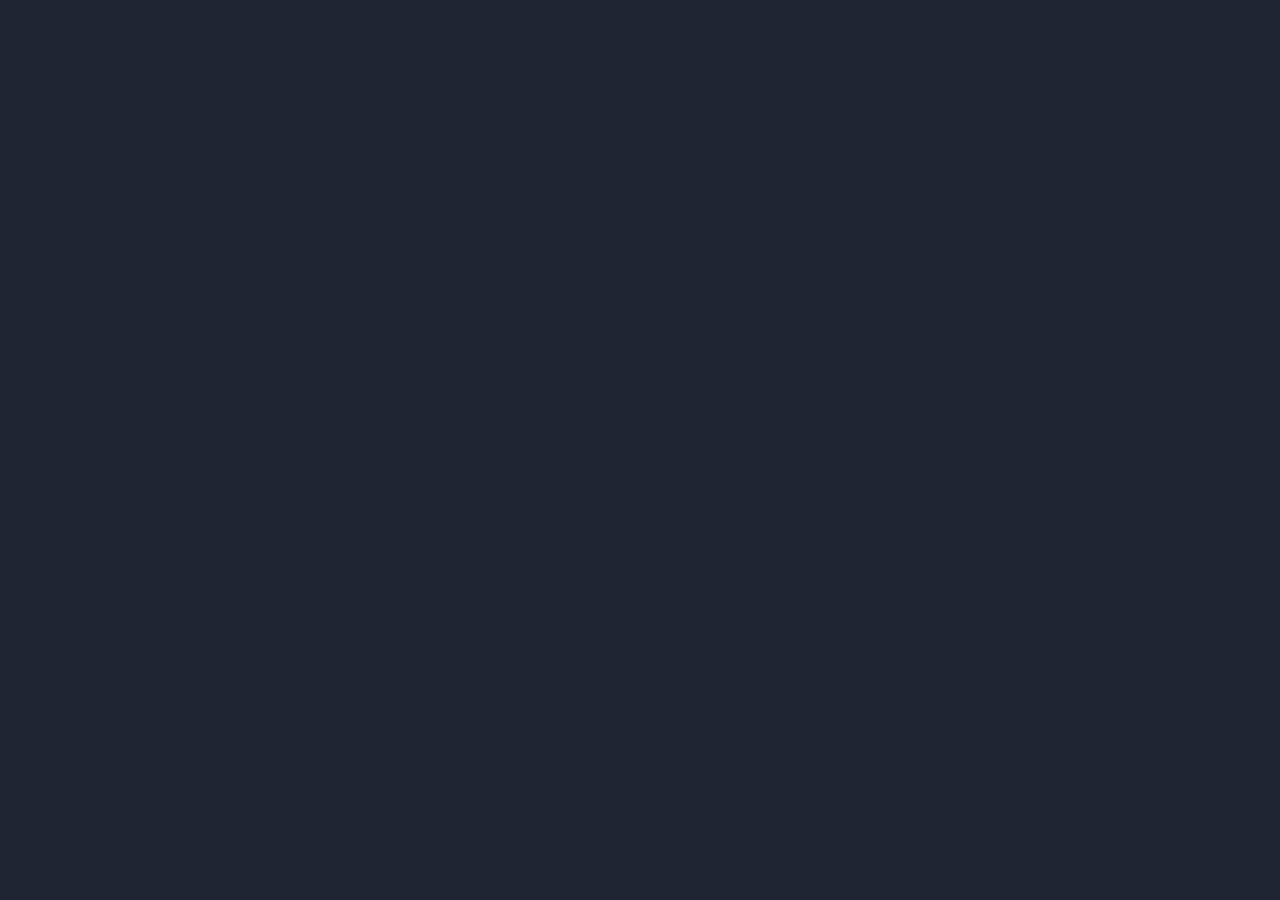
==== index.html @ 9264f658 "Log-In Changes" ====
<!DOCTYPE html>
<head>
<title>Calculator</title>
<meta charset="utf-8">
<meta name="viewport" content="width=520, maximum-scale=1, user-scalable=no">
<link rel="shortcut icon" type="image/x-icon" href="res/favicon.png">

<!-- Android Web App - Add to Home Screen -->
<link rel="manifest" href="manifest.json">

<script src="lib/jquery.min.js"></script>
<script src="lib/supabase.min.js"></script>
<!-- html2canvas v1.0.0-alpha.12 -->

<script src="calc/gematria.js"></script>
<script src="calc/calc.js"></script>
<script src="calc/init-variables.js"></script>
<script src="calc/ciphers.js"></script>

<link rel="stylesheet" type="text/css" href="calc/styles.css">
<link rel="stylesheet" type="text/css" href="auth/auth.css">

<script>
window.onpaint = function() {
	updateInterfaceColor(true); // update interface color (first run)
}
$(window).load(function(){
	$("#loader").delay(287).fadeOut("fast");
});
</script>

</head>

<body>
<!-- initCalc() needs to run before the db loads to create menu properly-->
<!-- <body onload="initCalc(true)"> --> 

<div id="loader"></div>
<canvas id="canv"></canvas>

<!-- preload font -->
<span style="font-family: 'Roboto Mono';"></span>

<div id="calcMain">

	<center>
		<div id="mainLogo"></div>
	</center>

	<center>

		<div id="calcOptionsPanel"></div>

		<div id="colorControlsMenuArea"></div>
		<div id="editCiphersMenuArea"></div>
		<div id="dateCalcMenuArea"></div>
		<div id="astroMenuArea"></div>

		<div id="inputArea">
		  <input id="queryDBbtn" class="hideValue" type="button" onclick="queryDatabase()" value="Query">
		  <input id="phraseBox" autofocus type="text" spellcheck="false" autocomplete="off" oninput="updateEnabledCipherTable(); updateWordBreakdown(breakCipher,false,false);" onkeydown="phraseBoxKeypress(event.keyCode)" ondrop="dropHandler(event)" ondragover="dragOverHandler(event)">
		  <input id="enterPhraseBtn" type="button" onclick="phraseBoxKeypress(13);document.getElementById('phraseBox').focus()" value="&#x270E;">
		  <input id="highlightBox" type="text" spellcheck="false" autocomplete="off"><span id="clearFilterButton"></span>
		</div>

		<div id="enabledCiphTable"></div>

		<div id="BreakdownDetails">
			<div id="BreakdownSpot"></div>
			<div id="ChartSpotScroll"><div id="ChartSpot"></div></div>
		</div>
	</center>


	<center>	
		<div id="HistoryTableArea"></div>
	</center>
</div>

<span id="loadPanel"></span>

<script src="calc/breakdown.js"></script>

<script src="calc/highlighter.js"></script>
<script src="calc/export.js"></script>
<script src="calc/export-csv.js"></script>
<script src="calc/num-prop.js"></script>
<script src="calc/edit-ciphers.js"></script>
<script src="calc/date-calc.js"></script>
<script src="calc/astrology.js"></script>
<script src="calc/database.js"></script>
<script src="calc/quick-guide.js"></script>

<script src="calc/localstorage.js"></script>
<script src="calc/encoding.js"></script>
<script src="calc/encoding-ciphers.js"></script>

<script src="calc/coderain.js"></script>

<script src="auth/supabase-config.js"></script>
<script src="auth/auth.js"></script>
<script src="auth/auth-ui.js"></script>
<script src="lib/html2canvas.min.js"></script>

<!-- Initialzie the calculator.  This needs to run before loading a database or theme. -->
<script>
	initCalc(true);
</script>

<!-- AUTO LOAD DATABASE (DB) -->
<!-- To change the word matching database reference a different file in the script below or append lines to db.txt -->

<script>
	var database = loadFile('db.txt');
	importFileAction(database, true);
</script>

<!-- AUTO LOAD THEME -->
<!-- To change the theme uncomment the script below -->

<!-- <script>
	var theme = loadFile('theme/white-interface.js');
	importFileAction(theme, true);
</script> -->

</body>
---- calc/styles.css ----
@font-face {
	font-family: "matrix-font";
	src: url("../font/matrix-font.woff2") format('woff2');
}

@font-face {
	font-family: "Montserrat";
	src: url("../font/montserrat-400.woff2") format('woff2');
}

@font-face {
	font-family: "Montserrat";
	src: url("../font/montserrat-500.woff2") format('woff2');
	font-weight: 500;
}

@font-face {
	font-family: "Montserrat";
	src: url("../font/montserrat-600.woff2") format('woff2');
	font-weight: 600;
}

@font-face {
	font-family: "Roboto Mono";
	src: url("../font/roboto-mono-400.woff2") format('woff2');
}

:root {
	--font-family: "Montserrat";
	--font-family-mono: "Roboto Mono";
	--font-size-body: 95%;
	--global-hue: 222;
	--global-sat: 1.0;
	--global-lit: 1.0;
	--font-hue: 0;
	--font-sat: 0;
	--font-lit: 1.0;
	--menu-bg-accent: hsl(var(--global-hue) calc(20% * var(--global-sat)) calc(28% * var(--global-lit)));
	--menu-bg-accent2: hsl(var(--global-hue) calc(20% * var(--global-sat)) calc(24% * var(--global-lit)));
	--breakdown-bg-accent: hsl(var(--global-hue) calc(21% * var(--global-sat)) calc(13% * var(--global-lit)));
	--btn-bg-accent: hsl(var(--global-hue) calc(20% * var(--global-sat)) calc(22% * var(--global-lit)));
	--btn-hover-accent: hsl(var(--global-hue) calc(13% * var(--global-sat)) calc(33% * var(--global-lit)));
	--btn-active-accent: hsl(var(--global-hue) calc(13% * var(--global-sat)) calc(39% * var(--global-lit)));
	--body-bg-accent: hsl(var(--global-hue) calc(22% * var(--global-sat)) calc(16% * var(--global-lit)));
	--query-bg-accent: hsl(var(--global-hue) calc(20% * var(--global-sat)) calc(19% * var(--global-lit)));
	--hist-header-gradient: hsl(var(--global-hue) calc(13% * var(--global-sat)) calc(10% * var(--global-lit)));
	--table-row-odd: hsl(var(--global-hue) calc(14% * var(--global-sat)) calc(14% * var(--global-lit)));
	--table-row-even: hsl(var(--global-hue) calc(12% * var(--global-sat)) calc(16% * var(--global-lit)));
	--input-bg-accent: hsl(var(--global-hue) calc(13% * var(--global-sat)) calc(13% * var(--global-lit)));
	--highlight-date: hsla(var(--global-hue) calc(30% * var(--global-sat)) calc(85% * var(--global-lit)) / 0.15);
	--drag-highlight: hsla(var(--global-hue) calc(80% * var(--global-sat)) calc(70% * var(--font-lit)) / 0.2);
	--drag-highlight-border: hsl(var(--global-hue) calc(80% * var(--global-sat)) calc(70% * var(--font-lit)));
	--placeholder-color: hsl(var(--global-hue) calc(20% * var(--global-sat)) calc(45% * var(--font-lit)));
	--checkmark-accent: hsl(var(--global-hue) calc(75% * var(--global-sat)) calc(85% * var(--font-lit)));
	--font-white-1: hsl(var(--font-hue) calc(100% * var(--font-sat)) calc(92% * var(--font-lit)));
	--font-white-2: hsl(var(--font-hue) calc(100% * var(--font-sat)) calc(82% * var(--font-lit)));
	--font-white-3: hsl(var(--font-hue) calc(100% * var(--font-sat)) calc(63% * var(--font-lit)));
	--font-white-4: hsl(var(--font-hue) calc(100% * var(--font-sat)) calc(30% * var(--font-lit)));
	--border-accent: hsl(var(--font-hue) calc(100% * var(--font-sat)) calc(41% * var(--font-lit)));
	--separator-accent: hsl(var(--font-hue) calc(100% * var(--font-sat)) calc(50% * var(--font-lit)));
	--separator-accent2: hsl(var(--font-hue) calc(100% * var(--font-sat)) calc(30% * var(--font-lit)));
	--border-dark-accent: hsl(var(--font-hue) calc(100% * var(--font-sat)) calc(23% * var(--font-lit)));
	--focus-outline: hsl(var(--font-hue) calc(100% * var(--font-sat)) calc(75% * var(--font-lit)));
	--break-val-accent: hsl(var(--font-hue) calc(100% * var(--font-sat)) calc(41% * var(--font-lit)));
}

html, body { /* full <body> height for <!DOCTYPE html> */
	height: 100%;
	min-height: 100%;
	padding: 0;
	margin: 0;
}

body { /* disable Chromium's Text Autosizer (mobile text inflation algorithm) */
	-webkit-text-size-adjust: none;
	-moz-text-size-adjust: none;
	text-size-adjust: none;
	font-size: var(--font-size-body);
}

/*               Text Selection               */
/* ########################################## */

::selection {
	color: rgb(23,23,23);
	background: rgb(158,158,158);
}

::-moz-selection {
	color: rgb(23,23,23);
	background: rgb(158,158,158);
}

::placeholder { /* input placeholder */
	color: var(--placeholder-color);
	opacity: 1;
}

a {
	text-decoration: none;
}
a:link {
	color: var(--font-white-2);
	border-bottom: 1px solid var(--font-white-2);
}
a:visited {
	color: var(--font-white-3);
	border-bottom: 1px solid var(--font-white-3);
}
a:hover {
	color: var(--font-white-1);
	border-bottom: 1px solid var(--font-white-1);
}
a:active{
	color: var(--font-white-2);
}

/*               Scrollbar Style              */
/* ########################################## */

#calcMain {
	overflow: overlay; /* prevent page scroll in Query Table */
	height: 100%;
}

#loader{ /* fade in on page load*/
	z-index: 101;
	display: block;
	position: fixed;
	top: 0;
	left: 0;
	width: 100%;
	height: 100%;
	background: var(--body-bg-accent);
}

body {
	overflow: overlay;
}

::-webkit-scrollbar {
	width: 16px;
	height: 16px;
}

::-webkit-scrollbar-thumb {
	background: rgba(128, 128, 128, 0.5);
	/*border-radius: 20px;*/
}

::-webkit-scrollbar-track {
	background: rgba(0, 0, 0, 0.2);
}

::-webkit-scrollbar-corner
{
	background: rgba(0, 0, 0, 0.2);
}

/* ########################################## */

body {
	font-family: var(--font-family), "Arial", sans-serif;
	color: var(--font-white-2);
	background-color: var(--body-bg-accent);
}

.gematroLogo {
	display: flex;
	justify-content: center;
	/*padding-bottom: 0.4em;*/
}
.gematroLogo svg {
	height: 10px !important;
	width: auto !important;
}
.gematroLogo svg path {
	fill: var(--font-white-2) !important;
}
.splitInterface {}
@media (min-width: 911px) { /* desktop */
	.splitInterface {
		width: 70%;
		position: absolute;
		top: 0;
		right: 0;
		overflow: auto;
		height: 100%;
	}
}
.colorControlsBG {
	position: relative;
	background-color: var(--menu-bg-accent);
	width: -webkit-fit-content;
	width: -moz-fit-content;
	padding: 0.5em 0em 0.75em 1em;
	margin: 0.5em 0em 0.5em 0em;
	border: 1px solid var(--border-dark-accent);
}
.colLabelSmall, .colLabelSmallEnc {
	font-size: 80%;
	font-weight: 500;
	text-align: right;
	padding: 0em 0.1em 0em 0.4em;
}
.colLabelSmallEnc {
	text-align: left;
}
.colLabel {
	font-size: 90%;
	font-weight: 500;
	color: var(--focus-outline);
	text-align: center;
	padding-right: 0.4em;
}
/*          Right-click Export Menu           */
/* ########################################## */

#ctxExportMenu {
	position: absolute;
	z-index: 120;
	min-width: 190px;
	background-color: var(--menu-bg-accent);
	border: 1px solid var(--border-dark-accent);
	box-shadow: 0 4px 14px rgba(0,0,0,0.45);
	padding: 0.25em 0em 0.3em 0em;
	font-family: var(--font-family), "Arial", sans-serif;
	-webkit-user-select: none;
	-moz-user-select: none;
	-ms-user-select: none;
	user-select: none;
}
.ctxExportTitle {
	font-size: 74%;
	font-weight: 600;
	letter-spacing: 0.06em;
	text-transform: uppercase;
	color: var(--font-white-3);
	padding: 0.35em 0.9em 0.45em 0.9em;
}
.ctxExportItem {
	font-size: 90%;
	color: var(--font-white-2);
	padding: 0.35em 0.9em;
	cursor: pointer;
	white-space: nowrap;
}
.ctxExportItem:hover {
	background-color: var(--btn-hover-accent);
	color: var(--font-white-1);
}
.ctxExportDisabled {
	color: var(--font-white-4);
	cursor: default;
}
.ctxExportDisabled:hover {
	background-color: transparent;
	color: var(--font-white-4);
}
.ctxExportSep {
	height: 1px;
	background-color: var(--separator-accent2);
	margin: 0.3em 0.7em;
}

/*             Astrology Panel                */
/* ########################################## */

.astroBG {
	/* colorControlsBG sets right padding to 0, which reads as content running off
	   the edge once the panel is as wide as this one. Match the left inset and
	   keep the whole thing inside the viewport on small screens. */
	max-width: 780px;
	box-sizing: border-box;
	padding-right: 1em;
	max-width: min(780px, calc(100vw - 1.5em));
	overflow-x: auto;
}
.astroBG table {
	max-width: 100%;
}
.astroIntro {
	font-size: 85%;
	color: var(--font-white-3);
	padding: 0em 0.5em 0.9em 0.5em;
	max-width: 46em;
}
.astroStep {
	font-size: 92%;
	font-weight: 600;
	color: var(--focus-outline);
	text-align: left;
	padding: 0.6em 0.5em 0.5em 0.5em;
	border-bottom: 1px solid var(--separator-accent2);
	margin-bottom: 0.7em;
}
.astroNote {
	font-size: 82%;
	color: var(--font-white-3);
	padding: 0.3em 0.5em;
}
.astroStepNote {
	font-size: 86%;
	font-weight: 500;
	color: var(--font-white-3);
	padding-left: 0.7em;
}
.astroSubNote {
	font-size: 80%;
	color: var(--font-white-3);
	padding: 0em 0.5em 0.5em 0.5em;
}
.astroAngles {
	margin-bottom: 0.9em;
}
.astroViewToggle {
	float: right;
	margin-top: -0.25em;
}
.astroViewBtn {
	width: 44px !important;
	font-size: 88% !important;
	margin: 0em 0.1em !important;
	padding: 0.1em 0.4em !important;
	opacity: 0.55;
}
.astroViewBtn.astroViewOn,
.astroHouseBtn.astroViewOn {
	opacity: 1;
	background-color: var(--btn-active-accent) !important;
}
.astroPlaceInput {
	width: 300px !important;
	font-family: var(--font-family), "Arial", sans-serif !important;
}
#astroGeoResults {
	padding: 0em 0.5em 0.5em 0.5em;
}
.astroGeoList {
	border: 1px solid var(--border-dark-accent);
	max-height: 190px;
	overflow-y: auto;
	background: var(--input-bg-accent);
}
.astroGeoHit {
	font-size: 85%;
	padding: 0.35em 0.6em;
	cursor: pointer;
	border-bottom: 1px solid var(--border-dark-accent);
	color: var(--font-white-2);
}
.astroGeoHit:last-child { border-bottom: none; }
.astroGeoHit:hover {
	background: var(--btn-hover-accent);
	color: var(--font-white-1);
}
.astroGeoCoords {
	display: block;
	font-family: var(--font-family-mono), monospace;
	font-size: 88%;
	color: var(--font-white-3);
}
.astroGeoNote {
	font-size: 82%;
	color: var(--font-white-3);
	padding: 0.35em 0.1em;
}
.astroZoomCtl {
	float: right;
	display: inline-flex;
	align-items: center;
	gap: 0.25em;
}
.astroZoomBtn {
	width: 26px !important;
	font-size: 90% !important;
	padding: 0.05em 0.2em !important;
	margin: 0em !important;
}
.astroZoomBtn.astroZoomReset {
	width: auto !important;
	padding: 0.05em 0.5em !important;
	font-size: 82% !important;
}
#astroZoomLabel {
	font-family: var(--font-family-mono), monospace;
	font-size: 90%;
	min-width: 3.6em;
	text-align: center;
	color: var(--font-white-2);
}
.astroHouseBtn {
	width: auto !important;
	font-size: 88% !important;
	padding: 0.15em 0.7em !important;
	margin: 0em 0.15em !important;
	opacity: 0.55;
}
.astroCanvasWrap {
	display: flex;
	justify-content: center;
	padding: 0.3em 0em 0.4em 0em;
}
#astroCanvas {
	width: 100%;
	max-width: 520px;
	height: 460px;
	background: var(--breakdown-bg-accent);
	border: 1px solid var(--border-dark-accent);
	cursor: grab;
	touch-action: none;
}
#astroCanvas:active {
	cursor: grabbing;
}
.astroWarn {
	color: hsl(35 80% 65%);
}
.astroInputTable td {
	padding: 0em 0.35em 0.4em 0em;
	text-align: left;
	vertical-align: middle;
}
.astroInput {
	width: 62px;
	font-size: 90%;
	color: var(--font-white-1);
	border: 1px solid var(--border-accent);
	box-sizing: border-box;
	font-family: var(--font-family-mono), monospace;
	background-color: var(--input-bg-accent);
	padding: 0.2em 0.3em;
	margin-left: 0.35em;
}
.astroTable {
	border-spacing: 0px;
	width: 100%;
	margin-bottom: 0.5em;
}
.astroTable td {
	padding: 0.28em 0.6em;
	font-size: 95%;
	border-bottom: 1px solid var(--border-dark-accent);
}
.astroHeadRow td {
	font-size: 78%;
	font-weight: 600;
	color: var(--font-white-3);
	text-transform: uppercase;
	letter-spacing: 0.04em;
}
.astroTable tr:nth-child(odd) td {
	background: var(--table-row-odd);
}
.astroTable tr:nth-child(even) td {
	background: var(--table-row-even);
}
.astroTable tr.astroHeadRow td {
	background: var(--hist-header-gradient);
}
.astroExact td {
	background: var(--highlight-date) !important;
}
.astroGlyph {
	font-size: 125%;
	padding-right: 0.4em;
	vertical-align: -1px;
}
.astroBody, .astroSign, .astroAspName {
	font-weight: 500;
	white-space: nowrap;
}
.astroBody, .astroSign, .astroAspName, .astroPhaseName {
	cursor: pointer;
}
.astroBody:hover, .astroSign:hover, .astroAspName:hover, .astroPhaseName:hover {
	color: var(--font-white-1);
	text-decoration: underline;
}
.astroDeg {
	font-family: var(--font-family-mono), monospace;
	text-align: right;
	white-space: nowrap;
}
.astroEl, .astroMotion {
	font-size: 88%;
	color: var(--font-white-3);
}
.astroRetro {
	color: hsl(10 75% 68%);
	font-weight: 600;
}
.astroPhase {
	padding: 0.6em 0.5em 0.2em 0.5em;
}
.astroPhaseName {
	font-size: 115%;
	font-weight: 600;
	color: var(--font-white-1);
	padding-right: 0.8em;
}
.astroPhaseNum {
	font-size: 85%;
	color: var(--font-white-3);
	padding-right: 0.8em;
}

/*            Encoding Menu Steps             */
/* ########################################## */

.encIntro {
	font-size: 85%;
	color: var(--font-white-3);
	padding: 0em 0.5em 0.9em 0.5em;
	max-width: 46em;
}
.encStep {
	font-size: 92%;
	font-weight: 600;
	color: var(--focus-outline);
	text-align: left;
	padding: 0em 0.5em 0.5em 0.5em;
	border-bottom: 1px solid var(--separator-accent2);
	margin-bottom: 0.7em;
}
.encStepNote {
	font-size: 88%;
	font-weight: 500;
	color: var(--font-white-3);
	padding-left: 0.7em;
}
.encSubNote {
	font-size: 82%;
	color: var(--font-white-3);
	padding: 0em 0.5em 0.4em 0.5em;
	max-width: 40em;
	text-align: center;
}

.colCtrlHint {
	font-size: 82%;
	color: var(--font-white-3);
	padding: 0em 0.5em 0.2em 0.5em;
	max-width: 44em;
}
.colCtrlHead {
	font-size: 76%;
	font-weight: 600;
	color: var(--font-white-3);
	text-align: center;
	padding-bottom: 0.15em;
}
.cipherSwatch { /* live result colour, click to open the OS picker */
	width: 34px;
	height: 21px;
	padding: 0;
	border: 1px solid var(--border-accent);
	background-color: transparent;
	cursor: pointer;
	vertical-align: middle;
}
.cipherSwatch::-webkit-color-swatch-wrapper { padding: 1px; }
.cipherSwatch::-webkit-color-swatch { border: none; }
.cipherSwatch::-moz-color-swatch { border: none; }
#enabledCiphTable {
	width: 100%;
	padding: 1em 0em 0em 0em;
	display: flex;
	justify-content: center;
}
#inputArea {
	padding: 0.5em 0em 0em 0em;
	display: inline-flex;
	-webkit-user-select: none;
	-moz-user-select: none;
	-ms-user-select: none;
	user-select: none;
}
#HistoryTableArea {
	padding-bottom: 0.1em;
}
#calcOptionsPanel {
	padding: 0.6em 0em 0em 0em;
	-webkit-user-select: none;
	-moz-user-select: none;
	-ms-user-select: none;
	user-select: none;
}
.ciphToggleContainer {
	display: inline-block;
	padding: 0.5em 0.5em 0.2em 0.5em;
	border-spacing: 0em;
	text-align: left;
}
.colSlider, .colSlider2 {
	width: 55px;
	font-size: 80%;
	color: var(--font-white-1);
	border: 2px solid var(--border-accent);
	box-sizing: border-box;
	font-family: var(--font-family-mono), monospace;
	line-height: 1.1em;
	background-color: var(--btn-bg-accent);
}
.colSlider2 {
	width: 65px;
}
@media (max-width: 911px) { /* mobile */
	.colSlider2 {
		width: 40px;
	}
}
.cipherColValueBox {
	width: 85px;
	font-size: 80%;
	color: var(--font-white-1);
	border: 2px solid var(--border-accent);
	font-family: var(--font-family-mono), monospace;
	line-height: 1.1em;
	background-color: var(--btn-bg-accent);
}
.globColCtrlTable {
	padding-right: 1.25em;
}
.phraseGemContainer {
	display: inline-block;
	border: 1px solid var(--border-dark-accent);
	border-spacing: 0px;
	text-align: center;
	font-weight: 500;
	line-height: 1.0em;
}
.phraseGemContainer tr:nth-child(odd) {
	background-color: var(--table-row-odd);
}
.phraseGemContainer tr:nth-child(even) {
	background-color: var(--table-row-even);
}
.phraseGemValueOdd, .phraseGemValueEven {
	font-size: 180%;
	text-align: center;
	min-width: 80px;
	-webkit-user-select: none;
	-moz-user-select: none;
	-ms-user-select: none;
	user-select: none;
	font-weight: 600;
	padding: 0em 0.1em 0em 0.1em;
}
.phraseGemCiphName {
	padding: 0.2em 0.5em;
	max-width: 115px; /* 110px */
	height: 32px;
	cursor: pointer;
}
.phraseGemCiphNameBlank {
	padding: 0.2em 0.5em;
	max-width: 115px; /* 110px */
	height: 32px;
}
#canv {
	margin: 0;
	padding: 0;
	position: fixed;
	touch-action: none;
	width: 100%;
	height: 100%;
	top:0;
	left:0;
	z-index : -1; /* behind all elements */
}

/* ---- background toggle (last item in the nav row) ---- */
.dropbtn.bgToggleBtn {
	font-size: 82%;
	opacity: 0.7;
	cursor: pointer;
	padding: 0.4em 0.8em;
}
.dropbtn.bgToggleBtn:hover {
	opacity: 1;
	background-color: var(--btn-hover-accent);
}
.dropbtn.bgToggleBtn.bgToggleOff {
	opacity: 0.45;
}
.dropbtn.bgToggleBtn.bgToggleRetro { /* third state, distinct from plain On */
	opacity: 1;
	color: var(--checkmark-accent);
}
.dropbtn.bgToggleBtn.bgToggleCCRU { /* fourth state */
	opacity: 1;
	color: hsl(320 70% 70%);
}
.ciphCheckbox {
}
.ciphCheckboxLabel {
	font-size: 85%;
	font-weight: 500;
	padding: 0em 0.6em 0em 0em;
	white-space: nowrap;
}
.ciphCheckboxLabel2 {
	font-size: 100%;
	font-weight: 500;
	padding: 0em 0em 0em 0.1em;
	white-space: nowrap;
}
.dragOver {
	border: 1px solid var(--drag-highlight-border) !important;
	background-color: var(--drag-highlight) !important;
}

/*  Word Breakdown, Cipher Table, Word Count  */
/* ########################################## */

#ChartSpot {
	/*min-height: 189px;*/ /* fix content shift */
	display: flex; /* vertically center */
	justify-content: center;
	align-items: center;
	width: -webkit-fit-content;
	width: -moz-fit-content;
	/*padding: 0.4em;*/
	border: 1px solid var(--border-dark-accent);
    /*margin-top: 1em;*/
	/*margin-bottom: 0.5em;*/
}
@media (max-width: 911px) { /* mobile */
	#ChartSpot {
		padding: 0em 0.8em !important;
	}
	#ChartSpotScroll {
		width: 90vw;
		overflow: auto;
	}
}
.ChartSpotScrollStop {
	width: unset !important;
	overflow: unset !important;
}
#BreakdownSpot {
	padding-bottom: 0.5em;
}
#BreakdownDetails {
	padding: 1em 1.5em 1em 1.5em;
	width: -webkit-fit-content;
	width: -moz-fit-content;
}
#SimpleBreak {
	max-width: 800px;
	margin: auto;
	padding-bottom: 1em;
	text-align: center;
}
#BreakSumLong {
	margin: auto;
	padding: 0.5em 0em;
	text-align: center;
}
.SimpleBreakChart {
	max-width: 800px;
}
.SimpleBreakChartLong {
	max-width: 720px;
	padding: 0.75em 1em 0.35em 1em;
	text-align: center;
}
#BreakTableContainer {
	padding: 0.4em 0.4em 0.4em 0.8em;
	border: 1px solid var(--border-dark-accent);
	width: -webkit-fit-content;
	width: -moz-fit-content;
}
.BreakRTL {
	padding: 0.4em 0.8em 0.4em 0.4em !important;
}
.BreakChar {
	font-size: 115%;
	font-weight: 500;
	padding-right: 2px;
	padding-left: 2px;
	font-family: var(--font-family-mono), "Arial", sans-serif;
}
.breakCipher {
	font-size: 115%;
	font-weight: 500;
	display: inline-block;
}
.breakSum, .breakSumDark {
	font-size: 125%;
	color: var(--font-white-1);
	font-weight: 600;
}
.breakSumDark {
	color: var(--font-white-2);
}
.breakPhrase {
	font-size: 125%;
	color: var(--font-white-2);
	font-weight: 500;
}
.breakPhraseChart {
	font-size: 120%;
	font-weight: 500;
	color: var(--font-white-2);
}
.breakPhraseChartCiphName {
	font-size: 115%;
	font-weight: 500;
	display: inline-block;
}
.BreakPhraseSum {
	font-weight: 500;
	font-size: 175%;
	padding-left: 10px;
	padding-right: 10px;
}
.BreakTable, .BreakTableRow {
	text-align: center;
	border-spacing: 0px;
	margin: auto;
	width: -webkit-fit-content;
	width: -moz-fit-content;
}
.BreakTable td, .BreakTableRow td {
	min-width: 14px;
}
.BreakTableRow {
	padding: 0em 0.75em;
}
.BreakVal, .BreakValDark {
	color: var(--focus-outline);
    font-weight: 600;
	font-size: 74%;
	padding-right: 3px;
	padding-left: 3px;
}
.BreakValDark {
	color: var(--break-val-accent);
}
.BreakWordSum {
	font-size: 115%;
	padding-right: 5px;
	padding-left: 5px;
	font-weight: 500;
}
#ChartTable {
	border-spacing: 0px;
}
#ChartTable td {
	text-align: center;
	border: none;
	padding: 0.1em 0.25em 0.2em 0.25em;
	min-width: 22px;
}
@media (max-width: 911px) { /* mobile */
	#ChartTable td {
		padding: 0.1em 0.15em 0.2em 0.15em;
	}
}

/* ----- Bordered style for Cipher Table ---- */
.borderCipherTable {
	border-right: 1px solid var(--border-accent) !important;
	border-top: 1px solid var(--border-accent) !important;
}
.borderCipherTable td {
	border-left: 1px solid var(--border-accent) !important;
	border-bottom: 1px solid var(--border-accent) !important;
	padding-right: 5px !important;
	padding-left: 5px !important;
	padding-top: 1px !important;
	padding-bottom: 2px !important;
}
.borderClassGemCard {
	border: 1px solid var(--border-accent) !important;
}

.ChartChar {
	font-size: 140%;
}
.ChartVal {
	font-size: 120%;
}
@media (max-width: 911px) { /* mobile */
	.ChartVal {
		font-size: 110%;
	}
}
.CipherEnd, .CipherEndRTL {
	font-size: 90%;
	padding-top: 2px;
	padding-bottom: 2px;
	font-weight: 500;
	padding-right: 0.5em;
}
.CipherEndRTL {
	padding-right: 0em;
	padding-left: 0.5em;
}
.LetterCounts {
	color: var(--font-white-2);
	font-size: 90%;
	font-weight: 500;
	text-align: center;
	padding-bottom: 1em;
}
.ChartChar, .ChartVal, #spaceChartBtn, #capsNameChartBtn, #backspaceChartBtn {
	cursor: pointer;
	-webkit-user-select: none;
	-moz-user-select: none;
	-ms-user-select: none;
	user-select: none;
}

/*        Buttons, Text Boxes, Controls       */
/* ########################################## */

#btn-clear-active-filter {
	position: relative;
	color: var(--font-white-1);
	font-weight: 500;
	margin-left: 0.25em;
	font-family: var(--font-family), "Arial", sans-serif;
	padding: 0.2em 0.55em 0.2em 0.55em;
	border: 1px solid var(--border-accent);
	background-color: var(--menu-bg-accent2);
	font-size: 100%;
	outline: none;
}

#btn-clear-active-filter:hover { background-color: var(--btn-hover-accent); }
#btn-clear-active-filter:active { background-color: var(--btn-active-accent); }

#highlightBox {
	background-color: var(--input-bg-accent);
	color: var(--font-white-1);
	font-weight: 500;
	border: 1px solid var(--border-accent);
	font-family: var(--font-family), "Arial", sans-serif;
	margin-left: 0.25em;
	font-size: 125%;
}
#phraseBox {
	background-color: var(--input-bg-accent);
	color: var(--font-white-1);
	font-weight: 500;
	border: 1px solid var(--border-accent);
	font-family: var(--font-family), "Arial", sans-serif;
	font-size: 125%;
}
@media (max-width: 911px) { /* mobile */
	#inputArea {
		max-width: 480px;
	}
	#phraseBox {
		width: 300px;
	}
	#highlightBox {
		width: none;
		max-width: 100px;
	}
}
@media (min-width: 911px) { /* desktop */
	#inputArea {
		max-width: none;
	}
	#phraseBox {
		width: 500px;
	}
	#highlightBox {
		width: 200px;
		max-width: 200px;
	}
}
#phraseBox:focus, #highlightBox:focus {
	outline: none !important;
	border:1px solid var(--focus-outline);
}

/*                History Table               */
/* ########################################## */

.HistoryTable tr, .HistoryTable td {
	border-bottom: 1px solid var(--border-dark-accent);
	border-left: 1px solid var(--border-dark-accent);
}
.cH { /* cipher header bar, history table */
	background: -webkit-linear-gradient(0deg, var(--hist-header-gradient), transparent); /*20,23,27*/
	background: -moz-linear-gradient(0deg, var(--hist-header-gradient), transparent);
	background: -o-linear-gradient(0deg, var(--hist-header-gradient), transparent);
	background: linear-gradient(0deg, var(--hist-header-gradient), transparent);
}
.HistoryTable {
	text-align: center;
	border-spacing: 0px;
	border-top: 1px solid var(--border-dark-accent);
	border-right: 1px solid var(--border-dark-accent);
	margin: 0.5em 1em 2.4em 1em;
}
.HistoryTable tr:nth-child(odd) {
	background-color: var(--table-row-odd);
}
.HistoryTable tr:nth-child(even) {
	background-color: var(--table-row-even);
}
#QueryTable {
	table-layout: fixed;
	width: 100%;
	word-break: break-all;
	margin: auto;
	float: right;
	border-top: none;
}
.hC { /* history table header, cipher name cell */
	min-width: 80px;
	max-width: 80px;
	font-size: 85%;
	padding: 5px 3px 5px 3px;
	text-align: center;
	font-weight: 500;
	word-break: break-word; /* affects table performance */
}
.hCV, .hCVQ { /* vertical history table header, cipher name cell */
	font-size: 85%;
	height: 180px;
	text-align: center;
	vertical-align: bottom;
	font-weight: 500;
}
.hCVQ { /* vertical query table header, cipher name cell */
	width: 55px;
}
.hCV2 {
	transform: rotate(-90deg);
	transform-origin: left;
	white-space: nowrap;
	display: inline-block;
	width: 20px;
	margin-left: 1.6em;
}
.hP { /* history phrase */
	text-align: right;
	padding: 0em 0.5em 0em 0.5em;
	font-size: 110%;
}
@media (min-width: 911px) { /* desktop */
	.hP { /* single line history phrase */
		white-space: nowrap; /* affects table performance */
	}
}
.hPQ { /* history phrase - query table*/
	text-align: right;
	padding: 0em 0.5em 0em 0.5em;
	font-size: 110%;
}
.mP, .mPQ { /* history table - top left cell */
	font-weight: 500;
	font-size: 125%;
}
.mPQ { /* query table - top left cell */
	/*width: 300px;*/
	height: 150px;
}
.gV, .gVQ { /* gematria value in history/query table */
	font-size: 125%;
	font-weight: 500;
	cursor: pointer;
}
.gV {
	padding: 0em 0.2em;
}
.pCHT { /* phrase comment - history table */
	font-size: 75%;
	font-weight: 500;
	/*color: hsl(0 0% 30% / 1);*/
	color: var(--font-white-4);
	padding-right: 0.35em;
}

/* -------------- Highlighting -------------- */
.highlightCipherTable {
	background: rgba(192,192,192,0.15);
}
.hideValue {display: none !important;}
@keyframes blink {
	0% {
		opacity: 0.0;
	}
	25% {
		opacity: 1.0;
	}
	75% {
		opacity: 1.0;
	}
	100% {
		opacity: 0.0;
	}
}
.highlightValueBlink {
	animation: blink 500ms linear infinite;
	z-index: 99;
}
.selectedPhrase {
	background-color: hsla(var(--global-hue) 15% 50% / 0.2)
}

/*                Options Menu                */
/* ########################################## */

.intBtn { /* Big Buttons */
	display: inline-block;
	color: var(--font-white-1);
	color: var(--font-white-2);
	padding: 0.4em 0.75em;
	border: 1px solid var(--border-accent);
	width: 100%;
	font-size: 100%;
	font-weight: 500;
	font-family: var(--font-family), "Arial", sans-serif;
	outline: none;
	background-color: var(--btn-bg-accent);
	/*background-color: transparent;*/
}
.intBtn2, .ciphEditBtn { /* Cipher Categories */
    display: inline-block;
    color: var(--font-white-1);
    color: var(--font-white-2);
    padding: 0.15em 0.6em; /* Padding for breathing room */
    margin: 0.1em 0.05em; /* Margin for subtle spacing */
    border: 1px solid var(--border-accent);	  
    width: 100%;
    font-size: 100%;
    font-weight: 500;
    font-family: var(--font-family), "Arial", sans-serif;
    outline: none;
    background-color: var(--btn-bg-accent);

    /* Default behavior for short text (no wrapping) */
    white-space: nowrap; /* Prevent wrapping by default */
    overflow-wrap: normal; /* Don't break words unnecessarily */
    text-align: center; /* Center-align the text */
    line-height: 1.2; /* Line height for readability */
    min-height: auto; /* Allow dynamic height */
}

/* Special class for "Gematria Club" that needs wrapping */
.intBtn2.gematriaClub {
    white-space: normal; /* Allow wrapping */
    overflow-wrap: break-word; /* Break words if necessary */
    font-size: 90%; /* Slightly smaller text */
    padding: 0.15em 0.5em; /* Adjust padding for longer text */
    max-width: 180px; /* Optional: Limit the width */
}

.ciphEditBtn {
	width: auto;
	margin: 0.75em 0.5em 0em 0.5em;
}
.intBtn3, .intBtnResetDate, #queryDBbtn, #enterPhraseBtn { /* Empty, Default, All */
	display: inline-block;
	color: var(--font-white-1);
	color: var(--font-white-2);
	padding: 0.2em 0.75em;
	margin: 0em 0.1em 0.5em 0.1em;
	border: 1px solid var(--border-accent);
	width: 85px;
	font-size: 100%;
	font-weight: 500;
	font-family: var(--font-family), "Arial", sans-serif;
	outline: none;
	background-color: var(--btn-bg-accent);
	/*background-color: transparent;*/
}
@media (max-width: 911px) { /* mobile */
	#queryDBbtn {
		min-width: 30px !important;
		width: 30px !important;
	}
}
.closeMenuBtn {
	position: absolute;
	right: -29px;
	top: -5px;
	width: 30px;
	height: 30px;
	border: none;
	outline: none;
	padding: none;
	font-size: 150%;
	font-weight: 600;
	font-family: var(--font-family), "Arial", sans-serif;
	color: var(--border-accent);
	background-color: transparent;
	cursor: pointer;
}
@media (max-width: 911px) { /* mobile */
	.closeMenuBtn {
		right: 0px !important;
		top: 0px !important;
	}
}
.intBtnResetDate {
	font-size: 80%;
	width: auto;
	margin: 0em;
	padding: 0.3em 0.6em 0.3em 0.6em;
}
#queryDBbtn {
	background-color: var(--input-bg-accent);
	padding: 0em;
	margin: 0em 0.3em;
	width: 75px;
}
#enterPhraseBtn {
	background-color: var(--input-bg-accent);
	padding: 0em;
	margin: 0em 0em 0em 0.3em;
	min-width: 30px;
	max-width: 30px;
	color: var(--border-accent);
}
#calcNotification {
	position: absolute;
	left: 50%;
	transform: translate(-50%, 0);
	bottom: 40px;
	background: var(--menu-bg-accent);
	border: 1px solid var(--border-dark-accent);
	padding: 1em 1.5em;
	font-size: 125%;
	font-weight: 500;
	border-radius: 15px;
	text-align: center;
	z-index: 1000;
}
.intBtn:hover, .intBtn2:hover, .ciphEditBtn:hover, .intBtn3:hover, .intBtnResetDate:hover, #queryDBbtn:hover, #enterPhraseBtn:hover, .queryPageBtn:hover {
	background-color: var(--btn-hover-accent);
}
.intBtn:active, .intBtn2:active, .ciphEditBtn:active, .intBtn3:active, .intBtnResetDate:active, #queryDBbtn:active, #enterPhraseBtn:active, .queryPageBtn:active {
	background-color: var(--btn-active-accent);
}

.dropbtn {
	background-color: transparent;
	color: var(--font-white-1);
	color: var(--font-white-2);
	padding: 0.4em 1.1em;
	border: none;
	font-family: var(--font-family), "Arial", sans-serif;
	font-size: 100%;
	font-weight: 500;
	outline: none;
}
.dropbtn.dateCalcTab { /* same size as the other tabs, just slightly brighter */
	color: var(--font-white-1);
}
.optionElementTable {
	border-spacing: 0;
	text-align: center;
	margin: 1em;
	border: 1px solid var(--border-accent);
	border-bottom: none;
	text-align: center;
	color: var(--font-white-2);
	background-color: var(--btn-bg-accent);
	font-weight: 500;
	width: 87%;
}
.optionElementTable td {
	border-bottom: 1px solid var(--border-accent);
	padding: 0.3em;
}
.enterAsWordsLimit {
	text-align: right;
	border: 1px solid var(--border-accent);
	background-color: var(--btn-bg-accent);
	color: var(--font-white-2);
	font-weight: 500;
	width: 100%;
	box-sizing: border-box;
	border-top: none;
	padding-bottom: 0.1em;
}
.dbOptionsBox {
	margin: auto;
	border: 1px solid var(--border-accent);
	text-align: right;
	color: var(--font-white-2);
	background-color: var(--btn-bg-accent);
	font-weight: 500;
	width: 200px;
	box-sizing: border-box;
	border-top: none;
	padding-bottom: 0.1em;
}
.optionTableLabel {
	font-size: 80%;
}
#phrLimitBox, #dbPageItemsBox, #dbScrollItemsBox, #iScaleBox {
	width: 50px;
	border: none;
	color: var(--font-white-2);
	font-family: var(--font-family), "Arial", sans-serif;
	font-size: 85%;
	outline: none;
	background-color: transparent;
	text-align: center;
	font-weight: 500;
}
.optionElement {
	margin: 0.3em 1em;
	white-space: nowrap; /* text on one line */
}
.optionElementLabel {
	margin: 0em 0.4em 0em 0.3em;
	color: var(--font-white-2);
	font-weight: 500;
}
.dropdown {
	position: relative;
	display: inline-block;
}
.dropdown-content, .dropdown-content-opt {
	display: none;
	position: absolute;
	left: -10px;
	z-index: 200; /* above other elements */
	padding: 1em;
	text-align: left;
	background-color: var(--menu-bg-accent2);
	border: 1px solid var(--border-dark-accent); /* --body-bg-accent */
	/*border-top: none;*/
}
@media (max-width: 911px) { /* mobile */
	.dropdown {
		position: unset !important;
	}
	.dropdown-content, .dropdown-content-opt {
		left: 50% !important;
		transform: translateX(-50%);
	}
	.dropdown-about {
		transform: none !important;
	}
}
.dropdown-content-opt {
	padding: 0.5em;
}

.dropdown:hover .dropdown-content, .dropdown:hover .dropdown-content-opt {display: block;}

.dropdown:hover .dropbtn {background-color: var(--btn-active-accent);}

/*             Print Image Preview            */
/* ########################################## */

.printImageContainer {
	background-color: var(--menu-bg-accent2);
	color: var(--font-white-2);
	background-color: black;
	border: 1px solid var(--border-dark-accent);
	font-family: var(--font-family), "Arial", sans-serif;
	font-size: 100%;
	position: absolute;
	top: 15%;
	left: 15%;
	height: 77%;
	width: 70%;
	overflow: auto;
	z-index: 1000;
	-webkit-user-select: none;
	-moz-user-select: none;
	-ms-user-select: none;
	user-select: none;
}
@media (max-width: 911px) { /* mobile */
	.printImageContainer {
		top: 50% !important;
		left: 50% !important;
		transform: translateX(-50%) translateY(-50%);
		width: 90% !important;
		height: 80% !important;
	}
}
#downImgBtn, .refreshImgBtn {
    font-size: 125%;
    font-weight: 500;
    color: var(--font-white-2);
    background-color: var(--menu-bg-accent2);
    text-decoration: none;
    padding: 0.35em 1em;
    border: none;
    outline: none;
    border-radius: 20px;
	margin: 1.35em 0.3em 0em 0.3em;
}
#imgData {
	padding: 1.5em 2em;
}
.prevBtnArea {
	display: inline-block;
}
.imgDataArea {
	display: grid;
	place-items: center;
	overflow: auto;
}
.imgDataArea img { /* wide breakdowns used to overflow the preview and get clipped */
	max-width: 100%;
	height: auto;
}

/*        Word Breakdown Export Styling       */
/* ########################################## */

.breakExportHeader {
	text-align: center;
	padding: 0.2em 1em 0.9em 1em;
}
.breakExportPhrase {
	font-size: 155%;
	font-weight: 600;
	color: var(--font-white-1);
	line-height: 1.25em;
	max-width: 34em; /* wraps between words instead of running off the image */
	margin: 0 auto;
	overflow-wrap: break-word;
}
.breakExportMeta {
	padding-top: 0.35em;
}
.breakExportTotal {
	font-size: 175%;
	font-weight: 600;
	color: var(--font-white-1);
	padding-right: 0.4em;
}
.breakExportCiph {
	font-size: 120%;
	font-weight: 500;
}
.breakExportMode { /* applied to #BreakdownSpot only while the image is captured */
	background-color: var(--body-bg-accent); /* solid, so the PNG is not transparent */
	padding: 1.1em 1.4em 1.2em 1.4em;
	border: 1px solid var(--border-dark-accent);
}
.breakExportMode .BreakVal,
.breakExportMode .BreakValDark { /* dim grey values were the main legibility complaint */
	color: var(--font-white-2);
	font-size: 80%;
}
.breakExportMode .BreakChar {
	font-size: 125%;
}
.breakExportMode .LetterCounts {
	padding-bottom: 0.4em;
}
#downImgBtn:hover, .refreshImgBtn:hover { background-color: var(--btn-hover-accent); }
#downImgBtn:active, .refreshImgBtn:active { background-color: var(--btn-active-accent); }

/*              Number Properties             */
/* ########################################## */

.numProp {
	cursor:pointer;
}
.numPropTooltip {
	max-width: 350px;
	width: max-content;
	margin: 1em;
	padding: 0.75em 1em 1em 1em;
	background-color: var(--menu-bg-accent);
	position: absolute;
	z-index: 101;
	font-family: var(--font-family), "Arial", sans-serif;
	border: 1px solid var(--border-dark-accent);
}
.numPropTable {
	text-align: center;
}
.numPropLabel {
	color: var(--font-white-1);
	font-size: 115%;
	font-weight: 500;
}
.numValLabel {
	color: var(--font-white-2);
	font-size: 180%;
	font-weight: 600;
	padding: 0em;
}
.numPropCenter {
	text-align: center;
}
.numPropSeparator {
	background-color: var(--separator-accent);
	border: none;
	height: 2px;
}
.numPropBaseLabel {
	font-size: 90%;
	text-align: left;
	margin-left: 0.4em;
}
.numPropBaseValue {
	font-size: 110%;
	font-family: var(--font-family-mono), sans-serif;
}
.numTicXeno {
	/*font-size: 85%;*/
	/*font-family: var(--font-family-mono), sans-serif;*/
	font-size: 100%;
	font-family: var(--font-family), "Arial", sans-serif;
	font-weight: 500;
}
.numPropValPad {
	margin-right: 0.4em;
	margin-left: 0.4em;
}
.npSmall {
	font-size: 70%;
	font-weight: 500;
	color: var(--separator-accent);
}
.npLine {
	line-height: 0.9em;
}

/*              Edit Ciphers Menu             */
/* ########################################## */

.editCiphersContainer {
	position: relative;
	margin: 0.5em 0em 0.5em 0em;
	padding: 1em;
	background: var(--menu-bg-accent);
	width: -webkit-fit-content;
	width: -moz-fit-content;
	border: 1px solid var(--border-dark-accent);
}
.custCipherMainTable {
	margin: 0.5em 0em 0.5em 0em;
	/*width: 570px;*/
}
.custCipherTable {
	/*margin: 0em 0em 0.75em 0em;*/
}
#custCipherNameInput, #custCipherCatInput {
	background: var(--btn-bg-accent);
	font-size: 125%;
	color: var(--font-white-2);
	font-family: var(--font-family), "Arial", sans-serif;
	font-weight: 500;
	text-align: center;
	width: 100%;
	box-sizing: border-box;
	border: 1px solid var(--border-dark-accent);
}
#custCipherAlphabet, #custCipherGlobVals {
	background: var(--btn-bg-accent);
	font-size: 125%;
	color: var(--font-white-2);
	font-family: var(--font-family), "Arial", sans-serif;
	font-weight: 500;
	width: 500px;
	text-align: center;
	resize: none;
	width: 100%;
	box-sizing: border-box;
	border: 1px solid var(--border-dark-accent);
}
#custCipherGlobVals {
	font-size: 100%;
	height: 40px;
}
#custCipherAlphabet:focus, #custCipherGlobVals:focus,
#custCipherNameInput:focus, #custCipherCatInput:focus {
	outline: none;
	border: 1px solid var(--border-dark-accent);
}
.custCharInd:focus, .custCharIndValue:focus {
	outline: none;
	border: none;
}
#diacrChkbox, #caseSensChkbox {
	display: inline-flex;
	padding: 0em 1em 0.75em 1em;
}
.custCharIndTable {
	width: 40px;
	border-spacing: 0px;
	border: none;
}
.custCharIndLabel {
	text-align: center;
	background: var(--btn-bg-accent);
	height: 38px;
	box-sizing: border-box;
	border: 1px solid var(--border-dark-accent);
}
.custCharInd {
	width: 40px;
	text-align: center;
	font-weight: 500;
	font-size: 150%;
	font-family: var(--font-family), "Arial", sans-serif;
	border: none;
	background: transparent;
	color: var(--font-white-2);
}
.custCharIndValue {
	width: 40px;
	text-align: center;
	font-weight: 500;
	font-size: 100%;
	padding: 0.2em 0.2em 0.2em 0.2em;
	font-family: var(--font-family), "Arial", sans-serif;
	border: none;
	background: transparent;
	color: var(--font-white-2);
}
@media (max-width: 911px) { /* mobile */
	.custCharInd, .custCharIndValue {
		width: 30px !important;
	}
}

/*               Date Calculator              */
/* ########################################## */

.dateCalcContainer {
	position: relative;
	margin: 0.5em 0em 0.5em 0em;
	padding: 1em;
	background: var(--menu-bg-accent);
	width: -webkit-fit-content;
	width: -moz-fit-content;
	display: flex;
	height: 340px;
	border: 1px solid var(--border-dark-accent);
}
@media (max-width: 911px) { /* mobile */
	.dateCalcContainer {
		display: block;
		height: unset !important;
	}
}
.dateCalcTable, .dateCalcTable2 {
	text-align: center;
}
.dateCalcTable {
	margin: auto;
}
.dateCalcTable2 { /* the From/to results box, sized up for readability */
	line-height: 1.05em;
	padding: 1em 1em 0.9em 1em;
	background: var(--btn-bg-accent);
}
.dateCalcTable2 .dateDescription { /* "From" / "to" labels */
	font-size: 100%;
}
.dateCalcTable2 .dateDetailsText { /* the dates themselves and the duration lines */
	font-size: 118%;
	font-weight: 500;
}
.elemBorderScr {
	border: 1px solid var(--border-dark-accent);
}
.dateCalcBg {
	min-width: 370px;
	margin: 0em 0em 0em 0.9em;
	background: var(--btn-bg-accent);
	display: flex;
	align-items: center;
	justify-content: center;
	border: 1px solid var(--border-dark-accent);
	box-sizing: border-box;
}
@media (max-width: 911px) { /* mobile */
	.dateCalcBg {
		margin: 1em 0em 0em 0em !important;
		/* was a fixed 350px, which flex-centred a much shorter table and left a
		   dead gap above it; and a 370px min-width that ignored the container */
		height: auto;
		min-width: 0;
		width: 100%;
		padding: 0.6em 0em;
	}
	.dateCalcTable2 {
		width: 100%;
		box-sizing: border-box;
	}
}
.dateInputLabel {
	font-weight: 500;
	font-size: 80%;
	color: var(--focus-outline);
}
.dateNthLabel, .dateOffsetLabel {
	color: var(--separator-accent);
	font-size: 68%;
}
.dateOffsetLabel {
	font-weight: 500;
}
.dateDescription {
	box-sizing: border-box;
	width: 100%;
	background: var(--btn-bg-accent);
	color: var(--font-white-2);
	outline: none;
	border: none;
	text-align: center;
	font-family: var(--font-family), "Arial", sans-serif;
	font-weight: 600;
	font-size: 80%;
	padding: 0em;
	line-height: normal !important;
}
.dateFullTable2 {
	font-weight: 600;
	font-size: 128%;
	color: var(--font-white-2);
}
.dateInput, .dateInputYear, .offsetDateInput, #queryPosInput {
	text-align: center;
	width: 60px;
	font-size: 150%;
	color: var(--font-white-1);
	border: 2px solid var(--border-accent);
	box-sizing: border-box;
	font-family: var(--font-family), "Arial", sans-serif;
	font-weight: 500;
	line-height: 1.1em;
	background-color: var(--btn-bg-accent);
}
.offsetDateInput {
	font-size: 80%;
	font-weight: 600;
	color: var(--focus-outline);
	padding: 0.2em 0em;
}
.dateInputYear {
	width: 110px;
}
.dateDetailsText {
}
#d1full, #d2full {
	font-weight: 600;
}
.endDateLabel {
	font-size: 85%;
	margin: 0em 0.4em 0em 0.3em;
	color: var(--font-white-2);
	font-weight: 500;
}
.weekDayLabel {
	font-weight: 400;
	font-size: 108%;
	color: var(--font-white-3);
}
.durVal {
	font-weight: 600;
	color: var(--font-white-2);
}
.dOfYear {
	font-weight: 600;
	color: var(--font-white-3);
}
#dateDurValues {
	line-height: 1.1em;
	color: var(--font-white-3);
}
.dateDurLine {
	font-size: 80%;
	font-weight: 500;
}
.highlightDurLine {
	background: var(--highlight-date);
	padding: 0em 0.5em;
}

/*                Query Table                 */
/* ########################################## */

#queryArea {
	width: 30%;
	position: absolute;
	/* border-right: 1px solid var(--border-accent); */
	top: 45px;
	left: 100px;
	overflow: auto;
	max-height: 92%;
	border: 1px solid var(--border-accent);
	/* background-color: var(--query-bg-accent); */
	resize: horizontal;
}
@media (max-width: 911px) { /* mobile */
	#queryArea {
		left: 40px !important;
	}
}
.queryPageBtn {
	font-size: 100%;
	color: var(--font-white-2);
	background-color: var(--btn-bg-accent);
	border: 1px solid var(--border-dark-accent);
	padding: 0em 0.35em;
}
#queryMinBtn {
	position: absolute;
	width: 24px;
	left: calc(100% - 24px);
	height: 24px;
	text-align: center;
	box-sizing: border-box;
	color: var(--border-accent);
	background: var(--hist-header-gradient);
	border: 1px solid var(--border-accent);
	border-bottom: 2px solid var(--border-accent);
	cursor: pointer;
	user-select: none;
}
#queryMinBtn:hover {
	background-color: var(--btn-bg-accent);
}
#queryMinBtn:active {
	background-color: var(--btn-hover-accent);
}
.queryTextResult {
	padding: 1em;
	line-height: 2em;
}
.qSlider {
	-webkit-appearance: none;
	width: calc(100% - 24px);
	height: 24px;
	background: var(--hist-header-gradient);
	outline: none;
	margin: 0;
	border: 1px solid var(--border-accent);
	border-bottom: 2px solid var(--border-accent);
	display: block;
	box-sizing: border-box;
}
.qSlider:hover {
	opacity: 1;
}
.qSlider::-webkit-slider-thumb {
	-webkit-appearance: none;
	appearance: none;
	width: 12px;
	height: 24px;
	background: var(--border-dark-accent);
	cursor: pointer;
}
.qSlider::-moz-range-thumb {
	width: 12px;
	height: 24px;
	background: var(--border-accent);
	cursor: pointer;
}
#queryPosInput {
	width: 95px;
	font-size: 100%;
	/* background: transparent; */
	/* border: none; */
	outline: none; 
	color: var(--font-white-2);
	caret-color: transparent !important;
	background-color: var(--body-bg-accent);
	border: 1px solid var(--border-dark-accent);
	border-left: none;
	border-right: none;
}
#queryPosInput:focus {
	border: 1px solid var(--focus-outline);
}
#querySearchInput {
	text-align: center;
	width: 100%;
	font-family: var(--font-family), "Arial", sans-serif;
	font-size: 125%;
	font-weight: 500;
	line-height: 1.1em;
	color: var(--font-white-2);
	background-color: var(--body-bg-accent);
	box-sizing: border-box;
	border: 1px solid var(--border-dark-accent);
	border-top: none;
	outline: none;
	padding: 0.3em 0em;
}
.minimizeQuery {
	resize: none !important;
	transition: 0.2s;
	transform: translate(calc(-87% - 100px), 0);
}
@media (max-width: 911px) { /* mobile */
	.minimizeQuery {
		transform: translate(calc(-87% - 40px), 0) !important;
	}
}
.minimizeLabel {
	position: absolute;
	margin: 0.3em 1em 0.15em 0.15em;
	right: 24px;
	user-select: none;
	pointer-events: none;
	font-size: 75%;
	font-weight: 600;
	color: var(--border-accent);
}

/*              Quick Start Guide             */
/* ########################################## */

#darkOverlay {
	background-color: rgba(0,0,0,0.5);
	width: 100%;
	height: 100%;
	position: absolute;
	top: 0;
	left: 0;
	z-index: 999;
}
.quickGuide {
	background-color: var(--menu-bg-accent2);
	color: var(--font-white-2);
	font-family: var(--font-family), "Arial", sans-serif;
	font-size: 100%;
	padding: 1em 2em 1em 2em;
	position: absolute;
	top: 10%;
	left: 30%;
	height: 80%;
	width: 40%;
	overflow: auto;
	z-index: 1000;
	border: 1px solid var(--border-dark-accent);
}
@media (max-width: 911px) { /* mobile */
	.quickGuide {
		top: 50% !important;
		left: 50% !important;
		transform: translateX(-50%) translateY(-50%);
		width: 80% !important;
		height: 80% !important;
	}
}
.qgBold, .qgBold2 {
	font-size: 100%;
	font-weight: 500;
	color: var(--font-white-1);
}
.qgBold2 {
	font-size: 150%;
}
.qgMedium {
	font-size: 125%;
}
.qgNote {
	font-style: italic;
	font-size: 85%;
	color: var(--separator-accent);
}
.qgLink{
	font-size: 100%;
	color: var(--font-white-1);
}
.noScroll {
	overflow: hidden;
}
.qgBold, .qgBold2, .qgBoldCoin {
	font-size: 100%;
	font-weight: 500;
	color: var(--font-white-1);
}
.qgBold2 {
	font-size: 150%;
}

/*                    About                   */
/* ########################################## */

.contactInfo {
	background-color: var(--menu-bg-accent2);
	color: var(--font-white-2);
	font-family: var(--font-family), "Arial", sans-serif;
	font-size: 100%;
	text-align: center;
	padding: 1em 2em 1em 2em;
	position: absolute;
	top: 50%;
	left: 50%;
	transform: translate(-50%, -50%);
	height: 560px;
	width: 480px;
	overflow: auto;
	z-index: 1000;
	border: 1px solid var(--border-dark-accent);
}
@media (max-width: 911px) { /* mobile */
	.contactInfo {
		width: 400px !important;
		height: 80% !important;
		max-height: 560px !important;
	}
}
.qgBoldCoin {
	font-size: 150%;
	margin: 1em 0em 0.3em 0em;
}
.qgAddr {
	font-family: var(--font-family-mono), monospace;
	color: var(--font-white-1);
}
.qrImg {
	margin: 1em 0em 2.5em 0em;
}

/*               Custom Checkbox              */
/* ########################################## */

.chkLabel {
	display: block;
	position: relative;
	padding-left: 28px;
	cursor: pointer;
}
/* hide default checkbox */
input[type=checkbox] {
	visibility: hidden;
}
/* custom checkbox */
.custChkBox {
	position: absolute;
	top: 50%;
	transform: translate(0, -50%);
	left: 0;
	height: 16px;
	width: 16px;
	background-color: var(--btn-bg-accent);
	border: 1px solid var(--border-accent);
}
.chkLabel:hover input ~ .custChkBox {
	background-color: var(--btn-hover-accent);
}
.chkLabel input:active ~ .custChkBox {
	background-color: var(--btn-active-accent);
}
.chkLabel:hover input:checked ~ .custChkBox {
	background-color: var(--btn-hover-accent);
}
.chkLabel input:checked ~ .custChkBox {
	background-color: var(--btn-bg-accent);
	/*background-color: var(--btn-hover-accent);*/
}
/* show checkmark in checkbox when checked*/
.custChkBox:after {
	content: "";
	position: absolute;
	display: none;
}
.chkLabel input:checked ~ .custChkBox:after {
	display: block;
}
.chkLabel input[type="checkbox"]:disabled ~ .custChkBox, .colSlider:disabled, #queryDBbtn:disabled {
	background-color: var(--btn-hover-accent);
}
/* checkmark style */
.chkLabel .custChkBox:after {
	left: 4px;
	bottom: 4px;
	width: 0px;
	height: 0px;
	border: solid 4px var(--checkmark-accent);
}
---- auth/auth.css ----
/* ===================== Authentication styling =====================
   Built on the calculator's existing CSS variables so the auth pages inherit
   whatever interface colour and theme the user has chosen. */

.authPage {
	min-height: 100%;
	display: flex;
	align-items: flex-start;
	justify-content: center;
	padding: 2.5em 1em 3em 1em;
	box-sizing: border-box;
}

.authCard {
	width: 100%;
	max-width: 400px;
	background-color: var(--menu-bg-accent);
	border: 1px solid var(--border-dark-accent);
	padding: 1.6em 1.6em 1.4em 1.6em;
	box-sizing: border-box;
}

.authTitle {
	font-size: 150%;
	font-weight: 600;
	color: var(--font-white-1);
	text-align: center;
	margin-bottom: 0.25em;
}
.authSubtitle {
	font-size: 88%;
	color: var(--font-white-3);
	text-align: center;
	margin-bottom: 1.4em;
	line-height: 1.4em;
}

.authField { margin-bottom: 0.9em; }

.authLabel {
	display: block;
	font-size: 82%;
	font-weight: 600;
	color: var(--font-white-3);
	text-transform: uppercase;
	letter-spacing: 0.05em;
	margin-bottom: 0.35em;
}

.authInput {
	width: 100%;
	box-sizing: border-box;
	padding: 0.6em 0.7em;
	font-size: 100%;
	font-family: var(--font-family), "Arial", sans-serif;
	color: var(--font-white-1);
	background-color: var(--input-bg-accent);
	border: 1px solid var(--border-accent);
	outline: none;
}
.authInput:focus { border-color: var(--focus-outline); }
.authInput.authInputBad { border-color: hsl(5 70% 58%); }

.authFieldErr {
	font-size: 80%;
	color: hsl(5 75% 66%);
	padding-top: 0.3em;
}

.authBtn {
	width: 100%;
	box-sizing: border-box;
	padding: 0.65em 1em;
	font-size: 100%;
	font-weight: 600;
	font-family: var(--font-family), "Arial", sans-serif;
	color: var(--font-white-1);
	background-color: var(--btn-bg-accent);
	border: 1px solid var(--border-accent);
	outline: none;
	cursor: pointer;
	margin-top: 0.4em;
}
.authBtn:hover:not(:disabled) { background-color: var(--btn-hover-accent); }
.authBtn:disabled { opacity: 0.6; cursor: default; }

.authBtnDiscord {
	background-color: #5865F2;
	border-color: #5865F2;
	color: #fff;
	display: flex;
	align-items: center;
	justify-content: center;
	gap: 0.5em;
}
.authBtnDiscord:hover:not(:disabled) { background-color: #4752c4; }
.authBtnDiscord svg { width: 18px; height: 18px; fill: currentColor; }

.authDivider {
	display: flex;
	align-items: center;
	gap: 0.8em;
	margin: 1.2em 0em 1em 0em;
	color: var(--font-white-4);
	font-size: 80%;
	text-transform: uppercase;
	letter-spacing: 0.06em;
}
.authDivider::before, .authDivider::after {
	content: "";
	flex: 1;
	height: 1px;
	background-color: var(--separator-accent2);
}

.authMsg {
	font-size: 87%;
	padding: 0.6em 0.75em;
	margin-bottom: 1em;
	border: 1px solid transparent;
	line-height: 1.4em;
}
.authMsg-error   { color: hsl(5 80% 74%);   background: hsla(5 70% 40% / 0.15);   border-color: hsl(5 50% 40%); }
.authMsg-success { color: hsl(140 60% 72%); background: hsla(140 60% 35% / 0.15); border-color: hsl(140 40% 35%); }
.authMsg-info    { color: var(--font-white-2); background: hsla(0 0% 50% / 0.12); border-color: var(--border-dark-accent); }

.authFoot {
	text-align: center;
	font-size: 87%;
	color: var(--font-white-3);
	margin-top: 1.2em;
}
.authFoot a, .authLink {
	color: var(--focus-outline);
	border-bottom: 1px solid transparent;
}
.authFoot a:hover, .authLink:hover { border-bottom-color: var(--focus-outline); }

.authHint {
	font-size: 79%;
	color: var(--font-white-4);
	padding-top: 0.3em;
	line-height: 1.35em;
}

/* password strength meter */
.authMeter {
	display: flex;
	gap: 3px;
	margin-top: 0.4em;
}
.authMeterSeg {
	flex: 1;
	height: 3px;
	background: var(--border-dark-accent);
}
.authMeterSeg.on1, .authMeterSeg.on2 { background: hsl(5 70% 55%); }
.authMeterSeg.on3 { background: hsl(40 75% 55%); }
.authMeterSeg.on4, .authMeterSeg.on5 { background: hsl(140 55% 50%); }

.authSpinner {
	display: inline-block;
	width: 11px; height: 11px;
	margin-right: 0.5em;
	border: 2px solid currentColor;
	border-right-color: transparent;
	border-radius: 50%;
	animation: authSpin 0.7s linear infinite;
	vertical-align: -1px;
}
@keyframes authSpin { to { transform: rotate(360deg); } }

/* ---- nav integration ---- */

#authNavArea {
	display: inline-flex;
	align-items: center;
	gap: 0.15em;
	vertical-align: middle;
}
.authNavLink {
	font-size: 88%;
	font-weight: 500;
	color: var(--font-white-2);
	padding: 0.4em 0.7em;
	border-bottom: none !important;
}
.authNavLink:hover { color: var(--font-white-1); background-color: var(--btn-hover-accent); }
.authNavPrimary { color: var(--focus-outline); }

.authNavUser {
	display: inline-flex;
	align-items: center;
	gap: 0.4em;
	padding: 0.25em 0.5em;
	color: var(--font-white-2);
	border-bottom: none !important;
}
.authNavUser:hover { color: var(--font-white-1); background-color: var(--btn-hover-accent); }
.authNavAvatar {
	width: 20px; height: 20px;
	border-radius: 50%;
	object-fit: cover;
	display: inline-block;
}
.authNavAvatarFallback {
	background: var(--btn-active-accent);
	color: var(--font-white-1);
	font-size: 71%;
	font-weight: 600;
	text-align: center;
	line-height: 20px;
}
.authNavName { font-size: 88%; font-weight: 500; max-width: 130px; overflow: hidden; text-overflow: ellipsis; white-space: nowrap; }
.authNavNote { font-size: 80%; color: var(--font-white-4); padding: 0em 0.6em; }

/* ---- profile page ---- */

.authProfileRow {
	display: flex;
	justify-content: space-between;
	gap: 1em;
	padding: 0.55em 0em;
	border-bottom: 1px solid var(--border-dark-accent);
	font-size: 90%;
}
.authProfileRow:last-child { border-bottom: none; }
.authProfileKey { color: var(--font-white-3); }
.authProfileVal { color: var(--font-white-1); text-align: right; word-break: break-word; }
.authProfileHead {
	display: flex;
	align-items: center;
	gap: 0.8em;
	margin-bottom: 1.2em;
}
.authProfileAvatar {
	width: 52px; height: 52px;
	border-radius: 50%;
	object-fit: cover;
	background: var(--btn-active-accent);
	line-height: 52px;
	text-align: center;
	font-size: 150%;
	font-weight: 600;
	color: var(--font-white-1);
}
.authBadge {
	display: inline-block;
	font-size: 76%;
	padding: 0.15em 0.5em;
	border: 1px solid var(--border-accent);
	color: var(--font-white-3);
	margin-left: 0.4em;
}
.authBadgeOk { color: hsl(140 55% 65%); border-color: hsl(140 35% 40%); }

@media (max-width: 560px) {
	.authPage { padding: 1.2em 0.7em 2em 0.7em; }
	.authCard { padding: 1.2em 1.1em; }
}
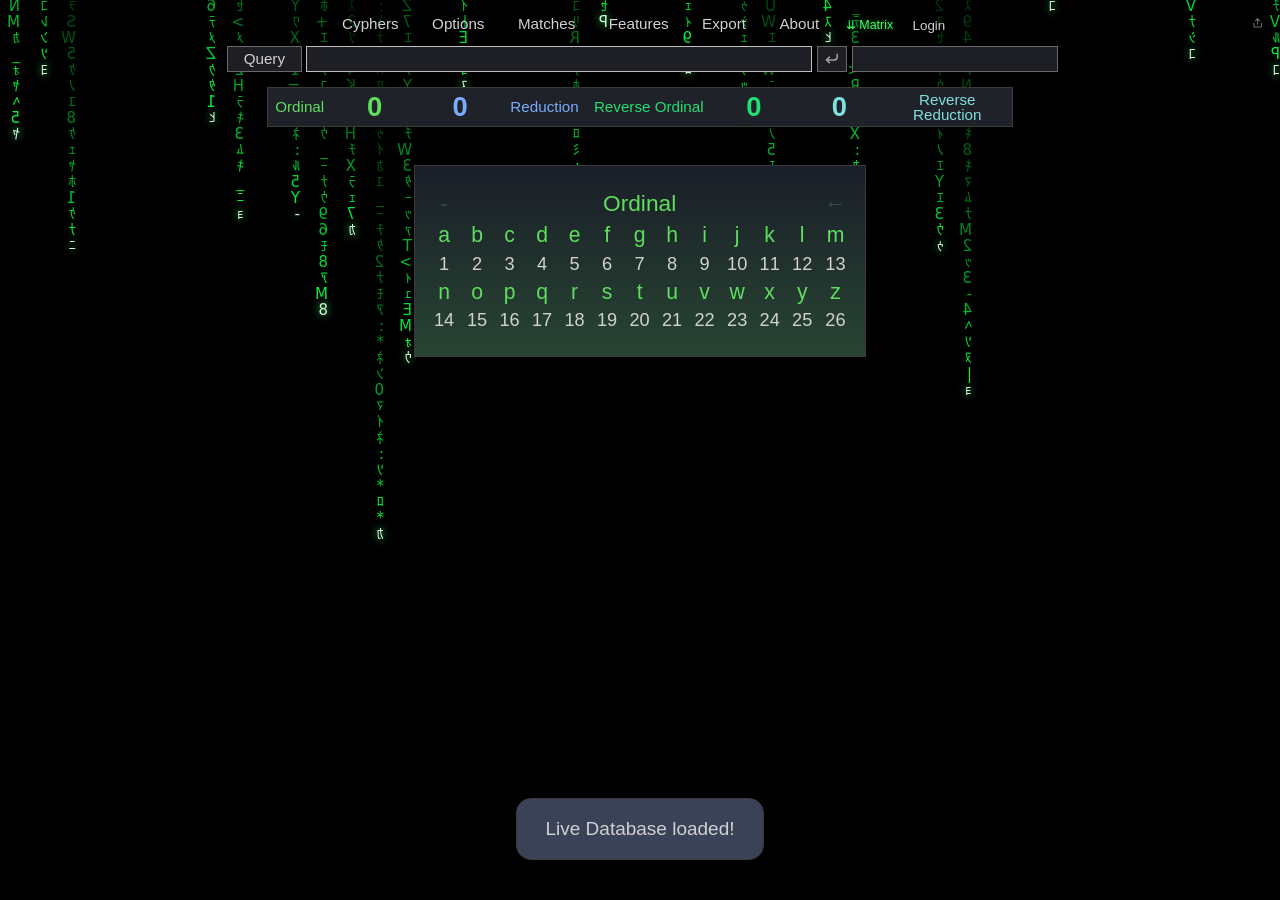
==== commit 425451a5: "Update 3.0 (MD, Astro, Bugs)" ====
--- a/index.html
+++ b/index.html
@@ -1,31 +1,66 @@
 <!DOCTYPE html>
+<html lang="en">
 <head>
-<title>Calculator</title>
+<title>Cyphers</title>
 <meta charset="utf-8">
-<meta name="viewport" content="width=520, maximum-scale=1, user-scalable=no">
-<link rel="shortcut icon" type="image/x-icon" href="res/favicon.png">
+<meta http-equiv="Content-Security-Policy" content="default-src 'self'; script-src 'self' 'unsafe-inline' https://www.googletagmanager.com; style-src 'self' 'unsafe-inline'; img-src 'self' data: blob: https:; font-src 'self'; connect-src 'self' https://*.supabase.co wss://*.supabase.co https://nominatim.openstreetmap.org https://maps.googleapis.com https://www.googletagmanager.com https://*.google-analytics.com https://*.analytics.google.com; form-action 'self'; base-uri 'none'; object-src 'none'">
+
+<!-- Google tag (gtag.js) -->
+<script async src="https://www.googletagmanager.com/gtag/js?id=G-29C7RM73G7"></script>
+<script>
+  window.dataLayer = window.dataLayer || [];
+  function gtag(){dataLayer.push(arguments);}
+  gtag('js', new Date());
+
+  gtag('config', 'G-29C7RM73G7');
+</script>
+<meta name="viewport" content="width=520">
+<link rel="shortcut icon" type="image/x-icon" href="res/favicon.png?v=20260821a">
 
 <!-- Android Web App - Add to Home Screen -->
 <link rel="manifest" href="manifest.json">
 
-<script src="lib/jquery.min.js"></script>
-<script src="lib/supabase.min.js"></script>
-<!-- html2canvas v1.0.0-alpha.12 -->
-
-<script src="calc/gematria.js"></script>
-<script src="calc/calc.js"></script>
-<script src="calc/init-variables.js"></script>
-<script src="calc/ciphers.js"></script>
-
-<link rel="stylesheet" type="text/css" href="calc/styles.css">
-<link rel="stylesheet" type="text/css" href="auth/auth.css">
-
-<script>
-window.onpaint = function() {
-	updateInterfaceColor(true); // update interface color (first run)
-}
-$(window).load(function(){
-	$("#loader").delay(287).fadeOut("fast");
+<!-- Loaded before the scripts below so the stylesheets start downloading
+     immediately instead of queueing behind four blocking script fetches -
+     the scripts don't touch layout until later, but a <link> after them
+     used to wait its turn anyway. -->
+<link rel="stylesheet" type="text/css" href="calc/styles.css?v=20260920c">
+<link rel="stylesheet" type="text/css" href="auth/auth.css?v=20260919a">
+<link rel="stylesheet" type="text/css" href="calc/master-decoder.css?v=20260919a">
+
+<!-- defer on every script below (except the inline ones, which can't defer -
+     see the DOMContentLoaded wrappers instead): lets the browser fetch all of
+     them in parallel while it keeps parsing the page, rather than blocking on
+     one script at a time in sequence. They still run in this exact order,
+     just after parsing finishes instead of interrupting it - script.js
+     onwards all depend on jQuery/calc.js/etc. being defined first, and defer
+     preserves that. html2canvas is deliberately not here any more - see
+     ensureHtml2Canvas() in export.js, loaded only once someone exports an
+     image instead of on every page load. -->
+<script src="lib/jquery.min.js?v=20260821q" defer></script>
+<script src="lib/supabase.min.js?v=20260821q" defer></script>
+
+<script src="calc/gematria.js?v=20260918b" defer></script>
+<script src="calc/calc.js?v=20260920b" defer></script>
+<script src="calc/init-variables.js?v=20260918b" defer></script>
+<script src="calc/ciphers.js?v=20260821q" defer></script>
+
+<script>
+// Deferred scripts (jQuery, calc.js, etc. above) don't finish running until
+// just before DOMContentLoaded, so anything here that touches them - $,
+// updateInterfaceColor - has to wait for that event too, or it runs first
+// and finds them undefined.
+document.addEventListener('DOMContentLoaded', function () {
+	window.onpaint = function() {
+		updateInterfaceColor(true); // update interface color (first run)
+	}
+	// .on("load"), not .load(fn) — the shorthand was removed in jQuery 3, where
+	// .load() resolves to the AJAX method instead and calls .indexOf on its first
+	// argument. Passing a function there threw "e.indexOf is not a function" and
+	// the loading overlay never faded out.
+	$(window).on("load", function(){
+		$("#loader").delay(287).fadeOut("fast");
+	});
 });
 </script>
 
@@ -36,7 +71,33 @@
 <!-- <body onload="initCalc(true)"> --> 
 
 <div id="loader"></div>
-<canvas id="canv"></canvas>
+<canvas id="canv" aria-hidden="true"></canvas>
+
+<!-- Fixed so it survives whichever menu is rebuilding #calcOptionsPanel, and
+     stays reachable even once focus mode has hidden that whole row. -->
+<button id="focusModeBtn" class="focusModeBtn" type="button" title="Focus mode: hide the menu and phrase box for a clean screenshot (tap again to restore)" aria-label="Toggle focus mode" aria-pressed="false" onclick="toggleFocusMode()">
+	<svg viewBox="0 0 24 24" fill="none" stroke="currentColor" stroke-width="2.2" stroke-linecap="round" stroke-linejoin="round" aria-hidden="true">
+		<path d="M12 15V3"></path>
+		<path d="M7.5 7.5L12 3l4.5 4.5"></path>
+		<path d="M4 13v6a2 2 0 0 0 2 2h12a2 2 0 0 0 2-2v-6"></path>
+	</svg>
+</button>
+
+<!-- Mirrors #focusModeBtn on the opposite corner - opens a small panel
+     choosing what Focus Mode shows besides the equation. -->
+<button id="focusOptionsBtn" class="focusOptionsBtn" type="button" title="Choose what Focus Mode shows" aria-label="Focus mode display options" onclick="toggleFocusOptionsPanel()">
+	<svg viewBox="0 0 24 24" fill="none" stroke="currentColor" stroke-width="2.2" stroke-linecap="round" stroke-linejoin="round" aria-hidden="true">
+		<line x1="4" y1="21" x2="4" y2="14"></line>
+		<line x1="4" y1="10" x2="4" y2="3"></line>
+		<line x1="12" y1="21" x2="12" y2="12"></line>
+		<line x1="12" y1="8" x2="12" y2="3"></line>
+		<line x1="20" y1="21" x2="20" y2="16"></line>
+		<line x1="20" y1="12" x2="20" y2="3"></line>
+		<line x1="1" y1="14" x2="7" y2="14"></line>
+		<line x1="9" y1="8" x2="15" y2="8"></line>
+		<line x1="17" y1="16" x2="23" y2="16"></line>
+	</svg>
+</button>
 
 <!-- preload font -->
 <span style="font-family: 'Roboto Mono';"></span>
@@ -55,12 +116,17 @@
 		<div id="editCiphersMenuArea"></div>
 		<div id="dateCalcMenuArea"></div>
 		<div id="astroMenuArea"></div>
+		<div id="profileMenuArea"></div>
+		<div id="masterDecoderMenuArea"></div>
 
 		<div id="inputArea">
 		  <input id="queryDBbtn" class="hideValue" type="button" onclick="queryDatabase()" value="Query">
-		  <input id="phraseBox" autofocus type="text" spellcheck="false" autocomplete="off" oninput="updateEnabledCipherTable(); updateWordBreakdown(breakCipher,false,false);" onkeydown="phraseBoxKeypress(event.keyCode)" ondrop="dropHandler(event)" ondragover="dragOverHandler(event)">
-		  <input id="enterPhraseBtn" type="button" onclick="phraseBoxKeypress(13);document.getElementById('phraseBox').focus()" value="&#x270E;">
-		  <input id="highlightBox" type="text" spellcheck="false" autocomplete="off"><span id="clearFilterButton"></span>
+		  <input id="phraseBox" aria-label="Phrase or number to decode" autofocus type="text" spellcheck="false" autocomplete="off" oninput="updateEnabledCipherTable(); updateWordBreakdown(breakCipher,false,false);" onkeydown="phraseBoxKeypress(event.keyCode)" ondrop="dropHandler(event)" ondragover="dragOverHandler(event)">
+		  <!-- a <button> rather than an <input>, so the return arrow can be drawn:
+		       Montserrat has no glyph for U+23CE or U+21B5, so a text one fell back
+		       to whatever the system had and came out thin and undersized -->
+		  <button id="enterPhraseBtn" type="button" title="Add this phrase to the table (Enter)" aria-label="Add phrase" onclick="phraseBoxKeypress(13);document.getElementById('phraseBox').focus()"><svg viewBox="0 0 24 24" fill="none" stroke="currentColor" stroke-width="2.2" stroke-linecap="round" stroke-linejoin="round" aria-hidden="true"><polyline points="9 10 5 14 9 18"></polyline><path d="M20 6v4a4 4 0 0 1-4 4H5"></path></svg></button>
+		  <input id="highlightBox" aria-label="Filter and highlight the history table" type="text" spellcheck="false" autocomplete="off"><span id="clearFilterButton"></span>
 		</div>
 
 		<div id="enabledCiphTable"></div>
@@ -79,40 +145,86 @@
 
 <span id="loadPanel"></span>
 
-<script src="calc/breakdown.js"></script>
-
-<script src="calc/highlighter.js"></script>
-<script src="calc/export.js"></script>
-<script src="calc/export-csv.js"></script>
-<script src="calc/num-prop.js"></script>
-<script src="calc/edit-ciphers.js"></script>
-<script src="calc/date-calc.js"></script>
-<script src="calc/astrology.js"></script>
-<script src="calc/database.js"></script>
-<script src="calc/quick-guide.js"></script>
-
-<script src="calc/localstorage.js"></script>
-<script src="calc/encoding.js"></script>
-<script src="calc/encoding-ciphers.js"></script>
-
-<script src="calc/coderain.js"></script>
-
-<script src="auth/supabase-config.js"></script>
-<script src="auth/auth.js"></script>
-<script src="auth/auth-ui.js"></script>
-<script src="lib/html2canvas.min.js"></script>
-
-<!-- Initialzie the calculator.  This needs to run before loading a database or theme. -->
-<script>
+<script src="calc/breakdown.js?v=20260918b" defer></script>
+
+<script src="calc/highlighter.js?v=20260821q" defer></script>
+<script src="calc/export.js?v=20260918b" defer></script>
+<script src="calc/export-csv.js?v=20260918b" defer></script>
+<script src="calc/num-prop.js?v=20260821q" defer></script>
+<script src="calc/edit-ciphers.js?v=20260821q" defer></script>
+<script src="calc/date-calc.js?v=20260821q" defer></script>
+<script src="calc/astrology.js?v=20260920f" defer></script>
+<script src="calc/flat-earth.js?v=20260920c" defer></script>
+<script src="calc/master-decoder.js?v=20260919a" defer></script>
+<script src="calc/profile-tab.js?v=20260919a" defer></script>
+<script src="calc/profile-chart.js?v=20260920a" defer></script>
+<script src="calc/social-reply.js?v=20260821q" defer></script>
+<script src="calc/friends-tab.js?v=20260919a" defer></script>
+<script src="calc/forum-tab.js?v=20260821q" defer></script>
+<script src="calc/tour.js?v=20260821q" defer></script>
+<script src="calc/database.js?v=20260920e" defer></script>
+<script src="calc/quick-guide.js?v=20260821q" defer></script>
+
+<script src="calc/localstorage.js?v=20260821q" defer></script>
+<script src="calc/encoding.js?v=20260918b" defer></script>
+<script src="calc/encoding-ciphers.js?v=20260821q" defer></script>
+
+<script src="calc/coderain.js?v=20260918b" defer></script>
+
+<!-- after every script that declares an option, before anything that restores one -->
+<script src="calc/reset-defaults.js?v=20260821q" defer></script>
+
+<script src="auth/supabase-config.js?v=20260821q" defer></script>
+<script src="auth/auth.js?v=20260919b" defer></script>
+<script src="auth/auth-ui.js?v=20260821q" defer></script>
+<script src="auth/username-gate.js?v=20260919b" defer></script>
+<script src="auth/history-sync.js?v=20260821q" defer></script>
+<script src="auth/workspace-sync.js?v=20260821q" defer></script>
+<script src="auth/profile-features.js?v=20260821q" defer></script>
+<script src="auth/friends.js?v=20260821q" defer></script>
+<script src="auth/chat.js?v=20260821q" defer></script>
+<script src="auth/forum.js?v=20260821q" defer></script>
+<script src="auth/master-decoder-data.js?v=20260918a" defer></script>
+<script src="auth/tour-sync.js?v=20260821q" defer></script>
+<script src="auth/admin.js?v=20260821q" defer></script>
+
+<!-- Initialzie the calculator.  This needs to run before loading a database or theme.
+     Wrapped in DOMContentLoaded, same reason as the <head> script above - the
+     deferred scripts it depends on (initCalc, onAuthReady, ...) aren't defined
+     until then. -->
+<script>
+document.addEventListener('DOMContentLoaded', function () {
 	initCalc(true);
+
+	// Signing in lands here, on the calculator. The welcome page is reached
+	// from exactly one place - a member who has not been through it yet - so
+	// there is no path that can send a returning member back to it.
+	//
+	// It used to be the other way round: every sign-in went to the welcome and
+	// that page decided whether to bounce back, which meant any failure to
+	// record "already seen" left a member stuck behind it on every visit.
+	if (typeof onAuthReady === "function") {
+		onAuthReady(function (user) {
+			if (user === null || !authProfile) return;
+			if (authProfile.setup_done !== false) return; // seen it, or column absent
+			window.location.replace("profile.html");
+		});
+	}
+});
 </script>
 
 <!-- AUTO LOAD DATABASE (DB) -->
 <!-- To change the word matching database reference a different file in the script below or append lines to db.txt -->
 
 <script>
-	var database = loadFile('db.txt');
-	importFileAction(database, true);
+document.addEventListener('DOMContentLoaded', function () {
+	// async: the calculator (and code rain, and login) is already interactive
+	// by the time this resolves, instead of the whole tab freezing until a
+	// multi-megabyte file finishes downloading. See loadFileAsync().
+	loadFileAsync('db.txt', function (database) {
+		if (database !== null) importFileAction(database, true);
+	});
+});
 </script>
 
 <!-- AUTO LOAD THEME -->
@@ -123,4 +235,5 @@
 	importFileAction(theme, true);
 </script> -->
 
-</body>+</body>
+</html>
--- a/calc/styles.css
+++ b/calc/styles.css
@@ -1,28 +1,33 @@
 @font-face {
 	font-family: "matrix-font";
 	src: url("../font/matrix-font.woff2") format('woff2');
+	font-display: swap;
 }
 
 @font-face {
 	font-family: "Montserrat";
 	src: url("../font/montserrat-400.woff2") format('woff2');
+	font-display: swap;
 }
 
 @font-face {
 	font-family: "Montserrat";
 	src: url("../font/montserrat-500.woff2") format('woff2');
 	font-weight: 500;
+	font-display: swap;
 }
 
 @font-face {
 	font-family: "Montserrat";
 	src: url("../font/montserrat-600.woff2") format('woff2');
 	font-weight: 600;
+	font-display: swap;
 }
 
 @font-face {
 	font-family: "Roboto Mono";
 	src: url("../font/roboto-mono-400.woff2") format('woff2');
+	font-display: swap;
 }
 
 :root {
@@ -62,6 +67,14 @@
 	--border-dark-accent: hsl(var(--font-hue) calc(100% * var(--font-sat)) calc(23% * var(--font-lit)));
 	--focus-outline: hsl(var(--font-hue) calc(100% * var(--font-sat)) calc(75% * var(--font-lit)));
 	--break-val-accent: hsl(var(--font-hue) calc(100% * var(--font-sat)) calc(41% * var(--font-lit)));
+	/* "something is new/unread" green - fixed, not tied to --global-hue like
+	   the accents above, on purpose: this means the same thing (unread,
+	   alive, new) no matter which colour a member has picked for the rest of
+	   the UI, same reasoning as the chat glow and reaction-lit colours that
+	   already used this exact hue before it had a variable of its own. Red is
+	   reserved for errors, warnings and destructive actions - never this. */
+	--notif-green: hsl(140 70% 40%);
+	--notif-green-text: hsl(140 80% 78%);
 }
 
 html, body { /* full <body> height for <!DOCTYPE html> */
@@ -131,7 +144,9 @@
 	left: 0;
 	width: 100%;
 	height: 100%;
-	background: var(--body-bg-accent);
+	/* --rain-backdrop is set only once a rain colour has been picked, so the
+	   chosen scheme still shows when the rain is off or running thin */
+	background: var(--rain-backdrop, var(--body-bg-accent));
 }
 
 body {
@@ -162,7 +177,7 @@
 body {
 	font-family: var(--font-family), "Arial", sans-serif;
 	color: var(--font-white-2);
-	background-color: var(--body-bg-accent);
+	background-color: var(--rain-backdrop, var(--body-bg-accent));
 }
 
 .gematroLogo {
@@ -257,6 +272,15 @@
 	background-color: transparent;
 	color: var(--font-white-4);
 }
+.ctxExportItem.ctxExportDanger { color: hsl(5 70% 68%); }
+.ctxExportItem.ctxExportDanger:hover { background-color: hsla(5 60% 45% / 0.25); color: hsl(5 80% 78%); }
+.ctxExportItem.ctxExportDanger.ctxExportDisabled { color: var(--font-white-4); }
+/* armed: asked once, one more click does it */
+.ctxExportItem.ctxExportArmed {
+	background-color: hsla(5 60% 45% / 0.35);
+	color: hsl(5 85% 82%);
+	font-weight: 600;
+}
 .ctxExportSep {
 	height: 1px;
 	background-color: var(--separator-accent2);
@@ -285,6 +309,22 @@
 	padding: 0em 0.5em 0.9em 0.5em;
 	max-width: 46em;
 }
+/* .intBtn3.astroMyChartsBtn (not just .astroMyChartsBtn): .intBtn3's own
+   width:85px rule (styles.css, further down) has equal specificity to a
+   single-class selector, so whichever comes later in the file would win -
+   the extra .intBtn3 here beats that on specificity instead of depending on
+   source order. */
+.intBtn3.astroMyChartsBtn {
+	display: block;
+	width: auto;
+	margin: 0 0.5em 0.9em 0.5em;
+	padding: 0.4em 0.8em;
+	background: hsla(140 55% 45% / 0.16);
+	border-color: hsl(140 50% 45%);
+	color: var(--font-white-1);
+	font-weight: 600;
+}
+.intBtn3.astroMyChartsBtn:hover { background: hsla(140 55% 45% / 0.28); }
 .astroStep {
 	font-size: 92%;
 	font-weight: 600;
@@ -412,6 +452,84 @@
 }
 #astroCanvas:active {
 	cursor: grabbing;
+}
+.astroSystemRow {
+	display: flex;
+	align-items: center;
+	gap: 0.6em;
+	flex-wrap: wrap;
+	padding-bottom: 0.35em;
+}
+.astroSystemRow .colLabelSmall { padding: 0em; }
+.astroSystemSelect {
+	flex: 1 1 14em;
+	min-width: 12em;
+	max-width: 26em;
+	cursor: pointer;
+}
+/* the line that says what is actually being calculated */
+.astroSystemInfo {
+	font-size: 85%;
+	color: var(--font-white-2);
+	padding: 0.1em 0em 0.5em 0em;
+	letter-spacing: 0.02em;
+}
+.astroHouseBtn:disabled,
+.astroHouseBtn.astroBtnLocked {
+	opacity: 0.45;
+	cursor: not-allowed;
+}
+/* the flat map's own controls: zoom, layers and the model note */
+.feControls {
+	display: flex;
+	align-items: center;
+	justify-content: center;
+	flex-wrap: wrap;
+	gap: 0.3em;
+	padding: 0.2em 0em 0.3em 0em;
+}
+/* the layer toggles carry words, not a symbol, so they size to their text
+   rather than to the fixed width the zoom buttons use */
+/* .astroZoomBtn pins its width with !important, the way .astroZoomReset
+   already has to override; same trick, same reason */
+.feControls .feWideBtn {
+	width: auto !important;
+	padding: 0.05em 0.6em !important;
+	white-space: nowrap;
+}
+#feZoomLabel {
+	font-family: var(--font-family-mono), monospace;
+	font-size: 80%;
+	color: var(--font-white-3);
+	min-width: 3em;
+	text-align: center;
+}
+.feAbout {
+	font-size: 82%;
+	line-height: 1.5em;
+	color: var(--font-white-3);
+	border-left: 2px solid var(--border-dark-accent);
+	margin: 0.2em 0em 0.5em 0em;
+	padding: 0.4em 0.6em;
+}
+
+/* what the camera is following, under the solar map */
+.astroSelInfo {
+	font-size: 85%;
+	color: var(--font-white-2);
+	text-align: center;
+	padding: 0.15em 0.4em 0.35em 0.4em;
+	min-height: 1.2em;
+}
+#astroCanvas:focus-visible {
+	outline: 2px solid var(--focus-outline);
+	outline-offset: 2px;
+}
+.astroNak { white-space: nowrap; }
+.astroLord {
+	color: var(--font-white-3);
+	font-size: 88%;
+	padding-left: 0.4em;
 }
 .astroWarn {
 	color: hsl(35 80% 65%);
@@ -537,6 +655,127 @@
 	text-align: center;
 }
 
+/* ---- mobile nav: short labels, two rows ---- */
+.labShort { display: none; }
+@media (max-width: 911px) {
+	.labFull { display: none; }
+	.labShort { display: inline; }
+	.dropbtn {
+		padding: 0.35em 0.6em;
+		font-size: 94%;
+	}
+	.dropbtn.bgToggleBtn { font-size: 78%; padding: 0.35em 0.5em; }
+	#calcOptionsPanel { padding-top: 0.4em; }
+
+}
+
+/* ---- Numerology mode ---- */
+.nW { white-space: nowrap; }
+.gA { /* arrow between reduction steps */
+	font-size: 68%;
+	opacity: 0.45;
+	padding: 0em 0.15em;
+	vertical-align: 1px;
+}
+.gRoot { /* the final digital root, the number that actually matters */
+	font-weight: 700;
+}
+
+/* ---- Find Matches tab flash ---- */
+.dropbtn.findMatchesTab.findMatchesFlash {
+	animation: findMatchesBtnFlash 0.7s ease-out;
+}
+@keyframes findMatchesBtnFlash {
+	0%   { background-color: hsla(140 85% 55% / 0.55); color: #fff; }
+	60%  { background-color: hsla(140 85% 55% / 0.22); }
+	100% { background-color: transparent; }
+}
+@media (prefers-reduced-motion: reduce) {
+	.dropbtn.findMatchesTab.findMatchesFlash { animation: none; background-color: hsla(140 85% 55% / 0.3); }
+}
+
+/* A first-time visitor has no reason to know Matches is a button rather than
+   a label. The instruction used to live in a CSS-only hover tooltip on the
+   button itself, but hovering the button is exactly what opens
+   .dropdown-content (createFindMatchesMenu, calc.js) over that same spot, so
+   the tooltip was never actually visible - it lives inside the open panel
+   instead now (.findMatchesHint), not on the button.
+
+   .dropdown-content .findMatchesHint, not .findMatchesHint alone:
+   .dropdown-content's own text-align:left (styles.css, further down) has
+   equal specificity to a single-class selector, so whichever rule came later
+   in the file would win - the extra .dropdown-content here beats that on
+   specificity instead of depending on source order (the same fix as
+   .intBtn3.astroMyChartsBtn elsewhere in this file). */
+.dropdown-content .findMatchesHint {
+	font-size: 76%;
+	font-weight: 500;
+	color: var(--font-white-3);
+	text-align: center;
+	padding: 0.2em 0 0.9em 0;
+	margin-bottom: 0.5em;
+	border-bottom: 1px solid var(--separator-accent2);
+}
+
+/* ---- Find Matches sweep ---- */
+.findMatchesFx {
+	position: absolute;
+	inset: 0;
+	pointer-events: none;
+	z-index: 3;
+	background: linear-gradient(100deg,
+		hsla(140 80% 55% / 0) 0%,
+		hsla(140 85% 60% / 0.22) 45%,
+		hsla(140 95% 70% / 0.38) 50%,
+		hsla(140 85% 60% / 0.22) 55%,
+		hsla(140 80% 55% / 0) 100%);
+	background-size: 220% 100%;
+	background-repeat: no-repeat;
+	animation: findMatchesSweep 0.85s ease-out forwards;
+}
+@keyframes findMatchesSweep {
+	from { background-position: -120% 0; opacity: 1; }
+	to   { background-position: 220% 0;  opacity: 0; }
+}
+.HistoryTable tr.fxMatchPulse td {
+	animation: fxMatchPulse 0.8s ease-out;
+}
+@keyframes fxMatchPulse {
+	0%   { box-shadow: inset 0 0 0 0 hsla(140 90% 60% / 0); }
+	30%  { box-shadow: inset 0 0 14px 0 hsla(140 90% 60% / 0.28); }
+	100% { box-shadow: inset 0 0 0 0 hsla(140 90% 60% / 0); }
+}
+/* nothing matched: the same sweep in red, so the result reads at a glance */
+.findMatchesFx.findMatchesFxNone {
+	background: linear-gradient(100deg,
+		hsla(5 80% 55% / 0) 0%,
+		hsla(5 85% 60% / 0.20) 45%,
+		hsla(5 95% 68% / 0.34) 50%,
+		hsla(5 85% 60% / 0.20) 55%,
+		hsla(5 80% 55% / 0) 100%);
+	background-size: 220% 100%;
+	background-repeat: no-repeat;
+}
+.HistoryTable tr.fxMatchPulseNone td {
+	animation: fxMatchPulseNone 0.8s ease-out;
+}
+@keyframes fxMatchPulseNone {
+	0%   { box-shadow: inset 0 0 0 0 hsla(5 90% 60% / 0); }
+	30%  { box-shadow: inset 0 0 14px 0 hsla(5 90% 60% / 0.26); }
+	100% { box-shadow: inset 0 0 0 0 hsla(5 90% 60% / 0); }
+}
+@media (prefers-reduced-motion: reduce) {
+	.findMatchesFx,
+	.HistoryTable tr.fxMatchPulse td,
+	.HistoryTable tr.fxMatchPulseNone td { animation: none; }
+}
+
+.intBtn3.ciphToolBtn { /* Color Controls / Edit Ciphers / Encoding, in the Cyphers tab */
+	width: auto;
+	padding: 0.2em 0.7em;
+	font-size: 88%;
+	margin: 0.25em 0.1em 0em 0.1em;
+}
 .colCtrlHint {
 	font-size: 82%;
 	color: var(--font-white-3);
@@ -635,6 +874,19 @@
 }
 .phraseGemContainer tr:nth-child(even) {
 	background-color: var(--table-row-even);
+}
+/* Wheel ciphers substitute symbols, so their result is a string as long as the
+   phrase rather than a two or three digit number. At the numeric size it runs
+   straight over the cipher name beside it, so it is set smaller and allowed to
+   wrap inside its own cell. */
+.phraseGemValueOdd .wheelVal, .phraseGemValueEven .wheelVal {
+	display: inline-block;
+	max-width: 100%;
+	font-size: 60%;
+	line-height: 1.15;
+	overflow-wrap: anywhere;
+	white-space: normal;
+	vertical-align: middle;
 }
 .phraseGemValueOdd, .phraseGemValueEven {
 	font-size: 180%;
@@ -688,10 +940,162 @@
 	opacity: 1;
 	color: var(--checkmark-accent);
 }
+/* ---- code rain intensity panel (hover on the toggle) ---- */
+.rainTuneDropdown { position: relative; }
+.rainTuneContent {
+	width: 286px !important;
+	right: 0;
+	left: auto !important;
+}
+/* Held open by JS while the pointer is on its way to a control, or while the
+   OS colour dialog has focus - see rainTuneOpen() in coderain.js */
+.rainTuneDropdown.rainTuneStuck .rainTuneContent { display: block; }
+.rainTunePanel { padding: 0.55em 0.7em 0.5em 0.7em; }
+.rainTuneRow {
+	display: flex;
+	align-items: center;
+	gap: 0.5em;
+	padding: 0.25em 0em;
+}
+/* Wide enough for the longest label ("DENSITY"/"COLOUR") at this size, and
+   fixed so it cannot be squeezed by the slider next to it - at 3.6em both of
+   those overran their box and collided with the track. */
+.rainTuneLabel {
+	font-size: 80%;
+	font-weight: 600;
+	color: var(--font-white-3);
+	width: 5.4em;
+	flex: 0 0 auto;
+	white-space: nowrap;
+	text-transform: uppercase;
+	letter-spacing: 0.03em;
+}
+.rainTuneSlider {
+	flex: 1;
+	/* a range input has an intrinsic minimum width, and flex items refuse to
+	   shrink past their content by default - together that pushed the row wider
+	   than the panel on a narrow screen and the colour swatch was clipped off
+	   the right edge */
+	min-width: 0;
+	-webkit-appearance: none;
+	appearance: none;
+	height: 3px;
+	background: var(--border-accent);
+	outline: none;
+	cursor: pointer;
+}
+.rainTuneSlider::-webkit-slider-thumb {
+	-webkit-appearance: none;
+	appearance: none;
+	width: 12px; height: 12px;
+	border-radius: 50%;
+	background: var(--checkmark-accent);
+	cursor: pointer;
+}
+.rainTuneSlider::-moz-range-thumb {
+	width: 12px; height: 12px;
+	border: none;
+	border-radius: 50%;
+	background: var(--checkmark-accent);
+	cursor: pointer;
+}
+.rainTuneVal {
+	font-family: var(--font-family-mono), monospace;
+	font-size: 78%;
+	color: var(--font-white-2);
+	width: 3.4em;
+	flex: 0 0 auto;
+	white-space: nowrap;
+	text-align: right;
+}
+.rainTuneFoot {
+	border-top: 1px solid var(--separator-accent2);
+	margin-top: 0.35em;
+	padding-top: 0.45em;
+	justify-content: space-between;
+}
+/* hue slider painted with the full spectrum so it reads as a colour picker */
+.rainHueSlider {
+	background: linear-gradient(to right,
+		hsl(0 80% 55%), hsl(60 80% 55%), hsl(120 80% 55%),
+		hsl(180 80% 55%), hsl(240 80% 55%), hsl(300 80% 55%), hsl(359 80% 55%)) !important;
+	height: 6px !important;
+}
+/* Native colour input, matched to the per-cipher swatches in Color Controls */
+.rainColorPicker {
+	-webkit-appearance: none;
+	appearance: none;
+	width: 26px;
+	height: 15px;
+	padding: 0;
+	border: 1px solid var(--border-accent);
+	background: none;
+	vertical-align: middle;
+	cursor: pointer;
+}
+.rainColorPicker::-webkit-color-swatch-wrapper { padding: 0; }
+.rainColorPicker::-webkit-color-swatch { border: none; }
+.rainColorPicker::-moz-color-swatch { border: none; }
+.rainFollowLabel {
+	font-size: 76%;
+	color: var(--font-white-3);
+	display: inline-flex;
+	align-items: center;
+	gap: 0.3em;
+	cursor: pointer;
+}
+.rainFollowLabel input { margin: 0; }
+.intBtn3.rainTuneReset { width: auto; padding: 0.1em 0.6em; font-size: 80%; margin: 0; }
+
 .dropbtn.bgToggleBtn.bgToggleCCRU { /* fourth state */
 	opacity: 1;
 	color: hsl(320 70% 70%);
 }
+.dropbtn.bgToggleBtn.bgToggleMatrix { /* fifth state - the film's own green */
+	opacity: 1;
+	color: hsl(135 100% 62%);
+	text-shadow: 0 0 6px hsl(135 100% 45% / 0.55);
+}
+/* Cypher search, under the filter row in the Cyphers panel */
+.ciphSearchRow { position: relative; padding: 0.4em 0.3em 0em 0.3em; }
+.ciphSearchBox {
+	width: 100%;
+	box-sizing: border-box;
+	padding: 0.3em 1.6em 0.3em 0.5em;
+	font-family: var(--font-family), "Arial", sans-serif;
+	font-size: 88%;
+	color: var(--font-white-1);
+	background-color: var(--input-bg-accent);
+	border: 1px solid var(--border-accent);
+	outline: none;
+}
+.ciphSearchBox:focus { border-color: var(--focus-outline); }
+.ciphSearchBox::placeholder { color: var(--font-white-4); }
+.ciphSearchClear {
+	position: absolute;
+	right: 0.7em;
+	top: 50%;
+	transform: translate(0, -40%);
+	color: var(--font-white-3);
+	cursor: pointer;
+	font-size: 110%;
+	line-height: 1;
+}
+.ciphSearchClear:hover { color: var(--font-white-1); }
+/* which category a result came from - without it a flat list gives no clue
+   why the same name appears more than once */
+.ciphSearchCat {
+	color: var(--font-white-4);
+	font-size: 80%;
+	padding-left: 0.6em;
+}
+.ciphSearchHit { color: var(--font-white-1); font-weight: 700; }
+.ciphSearchNone {
+	color: var(--font-white-3);
+	font-size: 88%;
+	padding: 0.8em 0.4em;
+}
+
 .ciphCheckbox {
 }
 .ciphCheckboxLabel {
@@ -700,11 +1104,28 @@
 	padding: 0em 0.6em 0em 0em;
 	white-space: nowrap;
 }
+/* Cypher names in the Cyphers menu. nowrap used to clip anything wider than
+   the column: .ciphersContent is overflow-x hidden, so a long name such as
+   "Based Atlanteanism Denovated" simply had its tail cut off with no way to
+   read it. Wrapping instead - the label already carries the left padding that
+   makes room for the checkbox, so a second line lines up under the first
+   rather than sliding back under the box. */
 .ciphCheckboxLabel2 {
 	font-size: 100%;
 	font-weight: 500;
 	padding: 0em 0em 0em 0.1em;
-	white-space: nowrap;
+	white-space: normal;
+	overflow-wrap: anywhere;
+}
+/* .custChkBox centres itself on the label (top:50% + translate), which is
+   right while a label is one line and wrong the moment it is two: a wrapped
+   name such as "Based Atlanteanism Denovated" left its box floating halfway
+   down the pair, reading as though it belonged to neither line. Pinned to the
+   first line here instead. Scoped to this label so every other checkbox in
+   the app keeps centring, which is still correct for those. */
+.ciphCheckboxLabel2 .custChkBox {
+	top: 0.2em;
+	transform: none;
 }
 .dragOver {
 	border: 1px solid var(--drag-highlight-border) !important;
@@ -753,10 +1174,13 @@
 	padding-bottom: 1em;
 	text-align: center;
 }
+/* inline-block, not block, so it can sit right after .BreakTableRowLast on
+   the same line when there's room - only drops to a line of its own when
+   there genuinely isn't, via ordinary inline wrapping. */
 #BreakSumLong {
-	margin: auto;
-	padding: 0.5em 0em;
-	text-align: center;
+	display: inline-block;
+	vertical-align: bottom;
+	padding: 0.5em 0 0.5em 0.6em;
 }
 .SimpleBreakChart {
 	max-width: 800px;
@@ -767,33 +1191,121 @@
 	text-align: center;
 }
 #BreakTableContainer {
-	padding: 0.4em 0.4em 0.4em 0.8em;
-	border: 1px solid var(--border-dark-accent);
+	position: relative;
+	padding: 0.6em 0.8em;
+	border: 1px solid transparent; /* visible only in the tinted look, see .breakdownTinted below - kept as a real (transparent) border rather than none so the box doesn't shift size when it toggles */
 	width: -webkit-fit-content;
 	width: -moz-fit-content;
+	text-align: center; /* centers .BreakSumLong when it wraps onto a line by itself */
+	cursor: pointer; /* the whole box toggles the tinted background - see onclick in breakdown.js */
+	transition: background 0.25s ease, border-color 0.25s ease;
+}
+#BreakTableContainer.breakdownTinted {
+	border-color: var(--border-dark-accent); /* same border #ChartSpot (the Cipher Chart) uses */
+}
+/* Whichever row of a long breakdown ends up last (tagged in breakdown.js,
+   a plain string search rather than tracked through the LTR/RTL branches)
+   switches from block to inline-table, so #BreakSumLong immediately after it
+   can share its line when there is room instead of always starting a new
+   one - ordinary inline wrapping drops it to its own line only when it
+   genuinely does not fit. */
+.BreakTableRowLast {
+	display: inline-table;
+	vertical-align: bottom;
 }
 .BreakRTL {
 	padding: 0.4em 0.8em 0.4em 0.4em !important;
 }
+/* Letters take the current cypher's own colour (curCiphCol, set inline per
+   cell in breakdown.js) in the plainer look. No background of their own by
+   default; the plainer look (box unclicked) brings back a faint shared
+   block behind each letter/value pair instead - table cells sit flush
+   against each other (border-spacing: 0 below), so it reads as one quiet
+   block behind each word rather than two separate rows. */
 .BreakChar {
+	font-size: 110%;
+	font-weight: 500;
+	padding: 3px 3px 1px 3px;
+	font-family: var(--font-family-mono), "Arial", sans-serif;
+}
+#BreakTableContainer:not(.breakdownTinted) .BreakChar,
+#BreakTableContainer:not(.breakdownTinted) .BreakVal,
+#BreakTableContainer:not(.breakdownTinted) .BreakValDark {
+	background: hsl(0 0% 100% / 0.05);
+}
+/* The classic gradient look (.breakdownTinted) keeps cypher-coloured letters
+   on a short phrase (.BreakShort, breakdown.js) - that's the whole point of
+   the tinted look - but a long phrase mostly green turns unreadable, so
+   .BreakLong forces letters white there instead and the word sums carry
+   green in their place. !important overrides the inline cypher colour
+   breakdown.js sets on each letter cell - simpler than threading a second
+   conditional through every render branch that builds one for the same
+   result. The short-phrase total (.BreakPhraseSum) takes the cypher colour
+   inline (breakdown.js); the long-phrase one (.breakSumDark) stays white
+   regardless, since it sits over more green already. */
+#BreakTableContainer.breakdownTinted.BreakLong .BreakChar {
+	color: var(--font-white-1) !important;
+}
+/* word sums run the opposite of whichever colour the letters took, so the two
+   never compete for the same colour: white letters (.BreakLong, above) get
+   cypher-coloured sums (set inline in breakdown.js, wordSumColStyle) : green
+   letters (.BreakShort) get white sums, which is just .BreakWordSum's base
+   colour below with no override needed here. */
+/* the cypher name under the grid - shown only in the classic (.breakdownTinted) look */
+/* A derived cipher's breakdown (derivedBreakdownHtml, breakdown.js): the
+   working that produced the total, in place of the letter/value grid.
+   Monospace so the digits line up as an equation rather than drifting like
+   prose, and sized to sit between the letters (110%) and the total (150%)
+   the ordinary box uses. */
+.BreakDerivation {
+	text-align: center;
+	padding: 0.35em 0.6em 0.1em 0.6em;
+	font-family: var(--font-family-mono), "Arial", sans-serif;
+	font-size: 125%;
+	font-weight: 500;
+	white-space: nowrap;
+}
+/* the operands, in the cypher's own colour (set inline, same as .BreakChar) */
+.BreakDerivNum { font-weight: 600; }
+/* brackets, minus, slash and equals - structure, not content, so they stay
+   out of the way of the numbers they join */
+.BreakDerivOp { color: var(--font-white-3); font-weight: 400; }
+/* the answer, matching the scale the ordinary box gives its total */
+.BreakDerivResult { font-size: 140%; font-weight: 700; }
+/* the equation can outgrow a narrow screen; it shrinks rather than forcing
+   the whole box to scroll sideways */
+@media (max-width: 620px) {
+	.BreakDerivation { font-size: 105%; }
+	.BreakDerivResult { font-size: 130%; }
+}
+
+.BreakCipherName {
+	text-align: center;
+	font-size: 100%;
+	font-weight: 600;
+	padding-top: 0.3em;
+}
+.BreakEqualsSign {
+	font-size: 60%;
+	font-weight: 500;
+	color: var(--font-white-3);
+}
+.breakCipher {
+	font-size: 100%;
+	font-weight: 500;
+	display: inline-block;
+}
+.breakSum {
+	font-size: 155%;
+	color: var(--font-white-1);
+	font-weight: 700;
+}
+/* the in-box long-phrase total - always white now (not cypher-coloured, see
+   breakdown.js), same as .BreakPhraseSum below */
+.breakSumDark {
 	font-size: 115%;
-	font-weight: 500;
-	padding-right: 2px;
-	padding-left: 2px;
-	font-family: var(--font-family-mono), "Arial", sans-serif;
-}
-.breakCipher {
-	font-size: 115%;
-	font-weight: 500;
-	display: inline-block;
-}
-.breakSum, .breakSumDark {
-	font-size: 125%;
 	color: var(--font-white-1);
-	font-weight: 600;
-}
-.breakSumDark {
-	color: var(--font-white-2);
+	font-weight: 700;
 }
 .breakPhrase {
 	font-size: 125%;
@@ -810,11 +1322,30 @@
 	font-weight: 500;
 	display: inline-block;
 }
+/* white by default (equation-line context etc); the tinted short-phrase look
+   below overrides this with the cypher colour, set inline in breakdown.js */
 .BreakPhraseSum {
-	font-weight: 500;
-	font-size: 175%;
+	font-weight: 700;
+	font-size: 115%;
+	color: var(--font-white-1);
 	padding-left: 10px;
-	padding-right: 10px;
+	padding-right: 8px;
+}
+/* the tinted look drops the "=" (breakdown.js) and reads as a standalone
+   result, so a short phrase's total (one row, nothing else competing for
+   attention) can afford to be bigger than the letters feeding it - lighter
+   than default bold, or it reads as too heavy at this size. Takes the cypher
+   colour inline (breakdown.js). */
+#BreakTableContainer.breakdownTinted .BreakPhraseSum {
+	font-size: 150%;
+	font-weight: 600;
+}
+/* a long phrase's total sits paired with the cypher name at the bottom of the
+   box (breakdown.js), so it stays close to that name's scale rather than
+   towering over it - stays white regardless of cypher colour, unlike the
+   short-phrase total above. */
+#BreakTableContainer.breakdownTinted .breakSumDark {
+	font-size: 130%;
 }
 .BreakTable, .BreakTableRow {
 	text-align: center;
@@ -829,21 +1360,21 @@
 .BreakTableRow {
 	padding: 0em 0.75em;
 }
+.BreakWordSum {
+	font-size: 108%;
+	font-weight: 700;
+	color: var(--font-white-1);
+	padding-right: 5px;
+	padding-left: 5px;
+}
 .BreakVal, .BreakValDark {
 	color: var(--focus-outline);
     font-weight: 600;
-	font-size: 74%;
-	padding-right: 3px;
-	padding-left: 3px;
+	font-size: 68%;
+	padding: 1px 3px 3px 3px;
 }
 .BreakValDark {
 	color: var(--break-val-accent);
-}
-.BreakWordSum {
-	font-size: 115%;
-	padding-right: 5px;
-	padding-left: 5px;
-	font-weight: 500;
 }
 #ChartTable {
 	border-spacing: 0px;
@@ -884,20 +1415,12 @@
 	font-size: 120%;
 }
 @media (max-width: 911px) { /* mobile */
+	.ChartChar {
+		font-size: 118%;
+	}
 	.ChartVal {
-		font-size: 110%;
-	}
-}
-.CipherEnd, .CipherEndRTL {
-	font-size: 90%;
-	padding-top: 2px;
-	padding-bottom: 2px;
-	font-weight: 500;
-	padding-right: 0.5em;
-}
-.CipherEndRTL {
-	padding-right: 0em;
-	padding-left: 0.5em;
+		font-size: 100%;
+	}
 }
 .LetterCounts {
 	color: var(--font-white-2);
@@ -1055,9 +1578,100 @@
 	padding: 0em 0.5em 0em 0.5em;
 	font-size: 110%;
 }
+/* Per-row delete x. .histRow carries position:relative so this positions
+   against the whole row (true top-right corner of the entry) even though it
+   lives inside .hP - .hP itself is left position:static on purpose, or the
+   containing block would be just that cell. position:absolute takes it out
+   of flow entirely, so revealing it never moves, resizes or reflows the
+   table - see updateHistoryTable() in calc.js. */
+.histRow { position: relative; }
+/* themed rather than left as the browser default blue ring, but still a
+   real outline - tapping/tabbing to an entry should look focused, not just
+   quietly reveal a × with no other feedback. .hP (per-row) and .histClearTab
+   (the header row's whole-table equivalent, see updateHistoryTable()) are
+   the two tabindex holders this can land on. */
+.hP:focus,
+.histClearTab:focus {
+	outline: 2px solid var(--focus-outline);
+	outline-offset: -2px;
+}
+.histDelX {
+	position: absolute;
+	top: -0.4em;
+	right: -0.4em;
+	z-index: 1;
+	background: var(--menu-bg-accent);
+	border: 1px solid var(--border-dark-accent);
+	border-radius: 50%;
+	color: hsl(5 70% 68%);
+	cursor: pointer;
+	font-size: 85%;
+	line-height: 1;
+	/* the hit area is a generous touch target; the glyph inside it stays small */
+	width: 1.7em;
+	height: 1.7em;
+	opacity: 0;
+	/* auto, not none, even while invisible - hovering this exact spot (the
+	   far right of the row, where it sits) is what reveals it below. A plain
+	   opacity-only hide would leave it unreachable by the mouse until already
+	   visible, which never happens. */
+	pointer-events: auto;
+	transition: opacity 0.12s ease;
+}
+/* Hovering the x's own spot at the far right of the row reveals it - not
+   hovering anywhere in the row, which read as it popping up unpredictably
+   while just mousing over phrase or cypher values. Keyboard focus (Tab, or
+   a tap on a touch device - .hP or .histClearTab has tabindex="0", see
+   updateHistoryTable()) still reveals it too, since there is no separate
+   control for a phone to reach it with any more. Scoped to .histRow, not
+   the specific tabindex holder, so the same rule covers both the per-row x
+   and the header row's whole-table x. */
+.histDelX:hover,
+.histRow:focus-within .histDelX {
+	opacity: 1;
+}
+.histDelX:hover { background-color: hsla(5 60% 45% / 0.3); color: hsl(5 70% 78%); }
+/* armed: the next tap deletes. Same idea and colour as .profileArmed - one
+   more click carries it out, rather than leaning on window.confirm(), which
+   browsers can silently suppress. */
+.histDelX.profileArmed {
+	width: auto;
+	border-radius: 4px;
+	padding: 0.2em 0.5em;
+	background-color: hsl(5 60% 42%);
+	border-color: hsl(5 65% 58%);
+	color: #fff;
+	font-weight: 600;
+	font-size: 78%;
+}
 .mP, .mPQ { /* history table - top left cell */
 	font-weight: 500;
 	font-size: 125%;
+}
+/* The caption is a label for the table, not a heading over it - at 125% it
+   read larger than the cipher names it sits beside. Only .mP is changed so
+   the query table's corner cell keeps its original size. */
+.mP {
+	font-size: 88%;
+	line-height: 1.25;
+	overflow-wrap: anywhere;
+	cursor: text;
+}
+/* While editing, the cell grows with what is typed rather than forcing the
+   text to wrap inside the old corner width - the field is sized in JS from its
+   own content. */
+.mPEdit {
+	box-sizing: content-box;
+	font-family: var(--font-family), "Arial", sans-serif;
+	font-size: 100%;
+	color: var(--font-white-1);
+	background-color: var(--input-bg-accent);
+	border: 1px solid var(--border-accent);
+	padding: 0.15em 0.35em;
+	outline: none;
+	text-align: center;
+	min-width: 6em;
+	max-width: 22em;
 }
 .mPQ { /* query table - top left cell */
 	/*width: 300px;*/
@@ -1068,7 +1682,15 @@
 	font-weight: 500;
 	cursor: pointer;
 }
-.gV {
+/* Wheel cipher values: same look, but deliberately not .gV/.gVQ so the
+   number-properties tooltip never fires on a symbol string. No pointer either,
+   since there is nothing to open. */
+.gVW, .gVQW {
+	font-size: 100%;
+	font-weight: 500;
+	overflow-wrap: anywhere;
+}
+.gV, .gVW {
 	padding: 0em 0.2em;
 }
 .pCHT { /* phrase comment - history table */
@@ -1143,6 +1765,61 @@
     text-align: center; /* Center-align the text */
     line-height: 1.2; /* Line height for readability */
     min-height: auto; /* Allow dynamic height */
+}
+
+/* Cyphers menu: category list beside the cypher checkboxes, tools underneath.
+   The columns were inline percentage floats, which on a narrow screen left the
+   category column too small for its own labels. A min-width keeps the names
+   readable and the detail column takes whatever is left. */
+.ciphersContent { width: 380px; }
+.ciphCatCol {
+	float: left;
+	width: 30%;
+	min-width: 108px;
+}
+.ciphDetailCol {
+	float: left;
+	width: 70%;
+}
+/* blank gap between the category groups - see createCiphersMenu() in calc.js */
+.ciphCatDivider { height: 0.6em; }
+.ciphDetailCol #menuCiphCatDetailsArea { margin: 0em 0.25em 0em 1.25em; }
+/* per-category lead-in note text, also reused between the pinned-cypher
+   tables further down the same list - see cipherCatSpecial in calc.js */
+.ciphCatNote {
+	font-style: italic;
+	font-size: 85%;
+	color: var(--separator-accent);
+	padding-bottom: 0.5em;
+}
+.ciphCatNote:not(:first-child) { margin-top: 0.5em; }
+.ciphToolRow {
+	clear: both;
+	padding-top: 0.5em;
+	margin-top: 0.4em;
+	border-top: 1px solid var(--separator-accent2);
+}
+
+@media (max-width: 911px) { /* mobile */
+	/* Use the width that is actually available rather than shrink-to-fit, so
+	   the category column gets its min-width instead of being squeezed.
+	   Qualified with .dropdown-content to outrank the generic mobile rule
+	   below, which sets width:auto !important at the same specificity and
+	   would otherwise win by coming later in the file. */
+	.dropdown-content.ciphersContent {
+		width: calc(100vw - 1em) !important;
+		max-width: calc(100vw - 1em) !important;
+	}
+	.ciphCatCol { width: 38%; }
+	.ciphDetailCol { width: 62%; }
+	.ciphDetailCol #menuCiphCatDetailsArea { margin-left: 0.6em; }
+}
+
+/* Long category names, sized down just enough to fit the fixed-width column */
+.intBtn2.ciphCatLong {
+    font-size: 90%;
+    padding-left: 0.35em;
+    padding-right: 0.35em;
 }
 
 /* Special class for "Gematria Club" that needs wrapping */
@@ -1219,7 +1896,19 @@
 	margin: 0em 0em 0em 0.3em;
 	min-width: 30px;
 	max-width: 30px;
-	color: var(--border-accent);
+	/* was --border-accent, which is the colour of the outline around it - the
+	   glyph inside was as dim as the box it sat in and read as decoration */
+	color: var(--font-white-3);
+	cursor: pointer;
+	line-height: 0;
+	vertical-align: middle;
+}
+#enterPhraseBtn:hover { color: var(--font-white-1); }
+#enterPhraseBtn svg {
+	width: 17px;
+	height: 17px;
+	display: inline-block;
+	vertical-align: middle;
 }
 #calcNotification {
 	position: absolute;
@@ -1252,9 +1941,6 @@
 	font-size: 100%;
 	font-weight: 500;
 	outline: none;
-}
-.dropbtn.dateCalcTab { /* same size as the other tabs, just slightly brighter */
-	color: var(--font-white-1);
 }
 .optionElementTable {
 	border-spacing: 0;
@@ -1340,16 +2026,56 @@
 	.dropdown-content, .dropdown-content-opt {
 		left: 50% !important;
 		transform: translateX(-50%);
-	}
-	.dropdown-about {
-		transform: none !important;
-	}
+		/* the centring above was already right; what was missing is a width cap.
+		   Menus keep their desktop pixel widths, so the longest labels ran off
+		   the screen edge. Cap to the viewport and scroll instead. */
+		width: auto !important;
+		min-width: 0 !important;
+		max-width: calc(100vw - 1em) !important;
+		max-height: calc(100vh - var(--navH, 58px) - 1.5em);
+		overflow-y: auto;
+		overflow-x: hidden;
+		box-sizing: border-box;
+	}
+	/* About used to opt out of the shared centring with transform: none, which
+	   left it starting at the middle of the screen and running off the right
+	   edge. It centres like every other menu now. */
+	/* The rain panel pins itself to the toggle's right edge on desktop. On
+	   mobile that fights the centring above - right:0 stayed set while left
+	   became 50%, so the box was measured from the wrong side and the colour
+	   swatch fell off the screen. Centre it like every other menu. */
+	.rainTuneContent {
+		right: auto !important;
+		width: auto !important;
+		max-width: calc(100vw - 1em) !important;
+		box-sizing: border-box;
+	}
+	.rainTunePanel { min-width: 0; }
 }
 .dropdown-content-opt {
 	padding: 0.5em;
 }
+/* Heading inside the About menu, separating the Cyphers links from other
+   people's calculators. A rule above it rather than a gap, because the buttons
+   are already spaced and another gap would not read as a break. */
+.aboutGroupLabel {
+	margin: 0.9em 0 0.55em 0;
+	padding-top: 0.7em;
+	border-top: 1px solid var(--separator-accent2);
+	font-size: 85%;
+	font-weight: 600;
+	color: var(--font-white-3);
+	text-align: center;
+}
 
 .dropdown:hover .dropdown-content, .dropdown:hover .dropdown-content-opt {display: block;}
+/* forces a dropdown open for a tour step (calc/tour.js) that needs a button
+   or field inside it visible on a device with no hover at all - the Matches
+   dropdown for "Enter As Words", the Cyphers dropdown for the cypher search
+   box. Any future tour step over another dropdown gets the same behaviour
+   for free by adding its own :has() clause here. */
+body.tourForceDropdown .dropdown:has(.findMatchesTab) .dropdown-content,
+body.tourForceDropdown .dropdown:has(.ciphersContent) .dropdown-content { display: block !important; }
 
 .dropdown:hover .dropbtn {background-color: var(--btn-active-accent);}
 
@@ -1949,7 +2675,139 @@
 		width: 80% !important;
 		height: 80% !important;
 	}
-}
+	/* the contact form is short, so it should not be stretched to 80% of the
+	   screen with the rest left empty */
+	.quickGuide.contactPanel {
+		height: auto !important;
+		max-height: 80% !important;
+	}
+}
+/* Quickstart Guide topic picker */
+.qgIntro {
+	font-size: 88%;
+	color: var(--font-white-3);
+	margin: 0.1em 0 0.7em 0;
+}
+.qgTopicBar {
+	display: flex;
+	flex-wrap: wrap;
+	gap: 0.3em;
+	padding-bottom: 0.7em;
+	border-bottom: 1px solid var(--separator-accent2);
+}
+.intBtn3.qgTopicBtn {
+	width: auto;
+	margin: 0;
+	padding: 0.25em 0.7em;
+	font-size: 88%;
+	flex: 0 0 auto;
+}
+.intBtn3.qgTopicBtn.qgTopicOn {
+	background-color: var(--btn-active-accent);
+	color: var(--font-white-1);
+	font-weight: 600;
+}
+/* The chosen topic scrolls on its own, so the credits underneath stay put
+   instead of being pushed off the bottom by a long section. */
+.qgBody {
+	max-height: 46vh;
+	overflow-y: auto;
+	padding: 0.2em 0.1em 0.4em 0.1em;
+}
+
+/* Contact panel - reuses the guide's overlay, but it is a short form so it
+   sizes to its content instead of filling the screen */
+.quickGuide.contactPanel {
+	height: auto;
+	max-height: 80%;
+	top: 12%;
+}
+/* balance stops the last line of a short paragraph being a single stranded
+   word, which is what these are: two or three lines each */
+.contactPanel .qgIntro,
+.contactPanel .contactFoot,
+.contactPanel .contactLabel {
+	text-wrap: pretty;
+	text-wrap: balance;
+	max-width: 46ch;
+}
+/* Gematro credit - two short paragraphs, so it sizes to them rather than
+   being stretched down 80% of the screen with the rest left empty */
+.quickGuide.creditPanel {
+	height: auto;
+	max-height: 80%;
+	top: 14%;
+}
+@media (max-width: 911px) { /* mobile - matches the contact panel's exception */
+	.quickGuide.creditPanel {
+		height: auto !important;
+		max-height: 80% !important;
+	}
+}
+.creditPanel p {
+	text-wrap: pretty;
+	text-wrap: balance;
+	max-width: 46ch;
+}
+.creditPanel a { color: var(--font-white-1); }
+
+/* Cyphers (Info) - no topic bar or Special Thanks footer eating into the
+   panel's height here, so its body can use nearly all of it. */
+.cyphersInfoBody {
+	max-height: 68vh;
+}
+
+/* the three addresses at the top of the Contact panel - see contactEmailList() */
+.contactEmails {
+	display: flex;
+	flex-direction: column;
+	gap: 0.35em;
+	padding: 0.2em 0 1em 0;
+	margin-bottom: 0.8em;
+	border-bottom: 1px solid var(--separator-accent2);
+}
+.contactEmailRow { display: flex; align-items: baseline; gap: 0.6em; font-size: 92%; }
+.contactEmailLabel {
+	flex: 0 0 7em;
+	font-weight: 600;
+	color: var(--font-white-3);
+}
+.contactEmailRow a { color: var(--font-white-1); }
+.contactEmailRow a:hover { text-decoration: underline; }
+@media (max-width: 911px) { /* mobile: label above address rather than a cramped row */
+	.contactEmailRow { flex-direction: column; gap: 0.1em; }
+	.contactEmailLabel { flex-basis: auto; }
+}
+
+.contactField { padding-bottom: 0.8em; }
+.contactLabel {
+	display: block;
+	font-size: 88%;
+	font-weight: 600;
+	color: var(--font-white-2);
+	padding-bottom: 0.3em;
+}
+.contactSelect, .contactTextarea {
+	width: 100%;
+	box-sizing: border-box;
+	font-family: var(--font-family), "Arial", sans-serif;
+	font-size: 95%;
+	color: var(--font-white-1);
+	background-color: var(--input-bg-accent);
+	border: 1px solid var(--border-accent);
+	padding: 0.4em 0.5em;
+	outline: none;
+}
+.contactTextarea { resize: vertical; min-height: 5em; }
+.contactActions {
+	display: flex;
+	gap: 0.5em;
+	flex-wrap: wrap;
+	padding-top: 0.2em;
+}
+.contactActions .intBtn3 { width: auto; margin: 0; padding: 0.3em 0.8em; }
+.contactFoot { padding-top: 0.9em; }
+
 .qgBold, .qgBold2 {
 	font-size: 100%;
 	font-weight: 500;
@@ -1973,6 +2831,44 @@
 .noScroll {
 	overflow: hidden;
 }
+
+/* Cipher Information & Suggested Bibliography, inside the Ciphers guide topic
+   - see quickGuideTopics in quick-guide.js. Native <details>/<summary>, not a
+   custom widget: no JS needed for the expand/collapse itself, it is keyboard
+   operable for free, and it is the closest thing to an existing "accordion"
+   this guide has to be consistent with. */
+.qgAcc {
+	border: 1px solid var(--border-dark-accent);
+	border-radius: 4px;
+	margin-bottom: 0.6em;
+	padding: 0.3em 0.7em;
+}
+.qgAcc summary {
+	cursor: pointer;
+	font-weight: 600;
+	font-size: 95%;
+	color: var(--font-white-1);
+	padding: 0.3em 0;
+	list-style: revert;
+}
+.qgAcc summary::marker { color: var(--font-white-3); }
+.qgAcc[open] summary { border-bottom: 1px solid var(--separator-accent2); margin-bottom: 0.5em; }
+.qgAccBody { font-size: 92%; padding: 0.2em 0 0.4em 0; }
+.qgAccBody p { margin: 0.3em 0 0.6em 0; }
+.qgAccBody ul { margin: 0.3em 0; padding-left: 1.2em; }
+.qgAccBody li { margin-bottom: 0.7em; }
+.qgAccBody .qgNote { display: block; margin-top: 0.15em; }
+
+/* per-cypher toggle nested inside a category's .qgAcc, in "Cyphers (Info)" -
+   smaller and less boxy than its parent so the category/cypher hierarchy
+   stays readable at a glance. */
+.qgAccNested {
+	border-color: var(--separator-accent2);
+	margin: 0.4em 0;
+	padding: 0.15em 0.6em;
+}
+.qgAccNested summary { font-size: 90%; font-weight: 500; padding: 0.2em 0; }
+.qgAccNested .qgAccBody { font-size: 95%; }
 .qgBold, .qgBold2, .qgBoldCoin {
 	font-size: 100%;
 	font-weight: 500;
@@ -2077,4 +2973,153 @@
 	width: 0px;
 	height: 0px;
 	border: solid 4px var(--checkmark-accent);
+}
+
+/* ===================== Focus mode (screenshot-friendly) =====================
+   #focusModeBtn is a fixed element outside #calcMain (index.html) so it is
+   never wiped by a menu rebuild and stays reachable even once the nav row
+   underneath it is hidden. toggleFocusMode() (calc.js) just flips one class
+   on <body> - nothing here deletes or resets anything, so turning it back
+   off restores the page exactly as it was. */
+.focusModeBtn {
+	position: fixed;
+	top: 0.6em;
+	right: 0.6em;
+	z-index: 600;
+	width: 2.2em;
+	height: 2.2em;
+	display: flex;
+	align-items: center;
+	justify-content: center;
+	background: transparent;
+	border: none;
+	color: var(--font-white-2);
+	cursor: pointer;
+	opacity: 0.55;
+	transition: opacity 0.2s ease, color 0.2s ease;
+	filter: drop-shadow(0 1px 3px rgba(0, 0, 0, 0.6)); /* keeps the glyph readable over light rain/backdrops, background stays transparent */
+}
+.focusModeBtn svg { width: 65%; height: 65%; }
+.focusModeBtn:hover { opacity: 1; }
+body.focusMode .focusModeBtn {
+	opacity: 0.85;
+	color: var(--focus-outline);
+}
+
+/* Mirrors .focusModeBtn on the opposite corner - opens #focusOptionsPanel,
+   which chooses what Focus Mode shows besides the equation. Only makes sense
+   once you are actually in Focus Mode, so unlike .focusModeBtn it stays
+   hidden the rest of the time rather than sitting there always-on. */
+.focusOptionsBtn {
+	display: none;
+	position: fixed;
+	top: 0.6em;
+	left: 0.6em;
+	z-index: 600;
+	width: 2.2em;
+	height: 2.2em;
+	align-items: center;
+	justify-content: center;
+	background: transparent;
+	border: none;
+	color: var(--font-white-2);
+	cursor: pointer;
+	opacity: 0.85;
+	transition: opacity 0.2s ease, color 0.2s ease;
+	filter: drop-shadow(0 1px 3px rgba(0, 0, 0, 0.6));
+}
+.focusOptionsBtn svg { width: 65%; height: 65%; }
+.focusOptionsBtn:hover { opacity: 1; }
+body.focusMode .focusOptionsBtn { display: flex; }
+
+.focusOptionsPanel {
+	position: fixed;
+	top: 3em;
+	left: 0.6em;
+	z-index: 601;
+	background: var(--menu-bg-accent2);
+	border: 1px solid var(--border-dark-accent);
+	border-radius: 6px;
+	padding: 0.6em 0.9em;
+	min-width: 165px;
+}
+.focusOptionsTitle {
+	font-size: 85%;
+	font-weight: 600;
+	color: var(--font-white-2);
+	padding-bottom: 0.4em;
+	margin-bottom: 0.3em;
+	border-bottom: 1px solid var(--separator-accent2);
+}
+/* combined with .chkLabel, which sets display/position/padding-left for the
+   custom checkbox - only adding vertical spacing here so that is not undone */
+.focusOptionRow {
+	font-size: 90%;
+	padding-top: 0.25em;
+	padding-bottom: 0.25em;
+}
+
+body.focusMode #calcOptionsPanel,
+body.focusMode #inputArea {
+	display: none !important;
+}
+body.focusMode #calcMain {
+	display: flex;
+	flex-direction: column;
+	justify-content: center;
+}
+body.focusMode #BreakdownDetails {
+	transform: scale(1.12);
+}
+@media (max-width: 600px) {
+	body.focusMode #BreakdownDetails { transform: scale(1.05); }
+}
+
+/* The enabled-cyphers badges and letter/word count are noise next to the
+   result no matter what else is showing, so those stay hidden
+   unconditionally. Everything else is opt-in per #focusOptionsPanel, toggled
+   by the focusHide* classes below (applyFocusModeVisibility() in calc.js):
+     - "Word sums" is the equation line - "phrase = total (cipher)" - not
+       the in-grid per-word totals (52, 71, 37), which are part of
+       "Breakdown" below along with the letters and grid total.
+     - "Breakdown" is the whole letter-by-letter grid: letters, their
+       values, the per-word totals, and the grid's own total.
+   Defaults match what Focus Mode always showed before this panel existed
+   (word sums shown, breakdown hidden), so nobody sees a change until they
+   open it. */
+body.focusMode #enabledCiphTable,
+body.focusMode .LetterCounts {
+	display: none !important;
+}
+body.focusMode #BreakTableContainer {
+	border: none;
+	box-shadow: none;
+	background: none;
+	padding: 0;
+	cursor: default;
+}
+body.focusMode.focusHideWordSums #SimpleBreak,
+body.focusMode.focusHideWordSums .SimpleBreakChart,
+body.focusMode.focusHideWordSums .SimpleBreakChartLong {
+	display: none !important;
+}
+/* #BreakSumLong (the grid's own total, long phrases) and .BreakCipherName (the
+   cypher name under it) are "the grid's own total" per the comment above -
+   Breakdown's job, not Word sums' - so they hide with the rest of the grid.
+   Left out of this list before, a long phrase with Breakdown off still showed
+   its total and cypher name sitting there with nothing above it. */
+body.focusMode.focusHideBreakdown #BreakTableContainer .BreakChar,
+body.focusMode.focusHideBreakdown #BreakTableContainer .BreakVal,
+body.focusMode.focusHideBreakdown #BreakTableContainer .BreakValDark,
+body.focusMode.focusHideBreakdown #BreakTableContainer .BreakWordSum,
+body.focusMode.focusHideBreakdown #BreakTableContainer .BreakPhraseSum,
+body.focusMode.focusHideBreakdown #BreakSumLong,
+body.focusMode.focusHideBreakdown .BreakCipherName {
+	display: none !important;
+}
+body.focusMode.focusHideCipherChart #ChartSpotScroll {
+	display: none !important;
+}
+body.focusMode.focusHideHistoryTable #HistoryTableArea {
+	display: none !important;
 }
--- a/auth/auth.css
+++ b/auth/auth.css
@@ -14,10 +14,126 @@
 .authCard {
 	width: 100%;
 	max-width: 400px;
+	/* slightly translucent so the code rain reads behind it without competing
+	   with the form, which stays fully legible on top */
 	background-color: var(--menu-bg-accent);
+	background-color: color-mix(in srgb, var(--menu-bg-accent) 93%, transparent);
+	backdrop-filter: blur(3px);
+	-webkit-backdrop-filter: blur(3px);
 	border: 1px solid var(--border-dark-accent);
 	padding: 1.6em 1.6em 1.4em 1.6em;
 	box-sizing: border-box;
+	flex: 0 0 auto;
+}
+
+/* the card sits beside the perks on wide screens, above them on narrow */
+.authPageWide {
+	gap: 1.6em;
+	flex-wrap: wrap;
+}
+
+.authPerks {
+	width: 100%;
+	max-width: 360px;
+	align-self: center;
+	background-color: color-mix(in srgb, var(--menu-bg-accent) 82%, transparent);
+	backdrop-filter: blur(3px);
+	-webkit-backdrop-filter: blur(3px);
+	border: 1px solid var(--border-dark-accent);
+	padding: 1.4em 1.5em;
+	box-sizing: border-box;
+}
+.authPerksTitle {
+	font-size: 115%;
+	font-weight: 600;
+	color: var(--font-white-1);
+	margin-bottom: 0.9em;
+}
+.authFree {
+	color: hsl(140 60% 60%);
+	font-weight: 700;
+	letter-spacing: 0.03em;
+}
+.authPerksList {
+	list-style: none;
+	margin: 0;
+	padding: 0;
+}
+.authPerksList li {
+	font-size: 88%;
+	color: var(--font-white-2);
+	line-height: 1.5em;
+	padding: 0em 0em 0.9em 1.9em;
+	position: relative;
+	/* keeps a short paragraph from dropping one orphan word onto its own line */
+	text-wrap: pretty;
+	text-wrap: balance;
+	hyphens: auto;
+}
+.authPerksList li b { color: var(--font-white-1); font-weight: 600; }
+.authPerkIcon {
+	position: absolute;
+	left: 0;
+	top: 0.05em;
+	font-size: 105%;
+	line-height: 1.3em;
+}
+.authPerksFoot {
+	/* was --font-white-4, too faint to read against the rain */
+	font-size: 83%;
+	color: var(--font-white-2);
+	border-top: 1px solid var(--separator-accent2);
+	padding-top: 0.85em;
+	margin-top: 0.2em;
+	line-height: 1.5em;
+	text-wrap: pretty;
+	text-wrap: balance;
+}
+.authPerksFoot b { color: hsl(140 60% 65%); font-weight: 700; }
+
+/* Wordmark, not an icon: it is a wide landscape lockup, so it is sized on
+   width and given no border-radius or circular crop. */
+.authLogo {
+	display: block;
+	max-width: 280px;
+	width: 78%;
+	height: auto;
+	margin: 0 auto 1.1em auto;
+}
+
+/* Back to the calculator, pinned top-left, flashes green on click */
+.authBackBtn {
+	position: absolute;
+	top: 0.9em;
+	left: 0.9em;
+	z-index: 5;
+	font-size: 85%;
+	font-weight: 500;
+	color: var(--font-white-2);
+	background-color: var(--btn-bg-accent);
+	border: 1px solid var(--border-accent);
+	border-bottom: 1px solid var(--border-accent) !important;
+	padding: 0.4em 0.85em;
+	text-decoration: none;
+}
+/* green on the way in as well as on the click, so the button reads as the way
+   out of here rather than as another grey control */
+.authBackBtn:hover {
+	background-color: hsla(140 55% 40% / 0.45);
+	border-color: hsl(140 55% 50%);
+	color: #fff;
+}
+.authBackBtn.authBackFlash { animation: authBackFlash 0.7s ease-out; }
+@keyframes authBackFlash {
+	0%   { background-color: hsla(140 85% 55% / 0.75); color: #fff; border-color: hsl(140 70% 55%); }
+	60%  { background-color: hsla(140 85% 55% / 0.3); }
+	100% { background-color: var(--btn-bg-accent); }
+}
+@media (prefers-reduced-motion: reduce) {
+	.authBackBtn.authBackFlash { animation: none; background-color: hsla(140 85% 55% / 0.4); }
+}
+@media (max-width: 560px) {
+	.authBackBtn { position: static; display: inline-block; margin: 0.8em 0em 0em 0.8em; }
 }
 
 .authTitle {
@@ -189,6 +305,7 @@
 .authNavPrimary { color: var(--focus-outline); }
 
 .authNavUser {
+	position: relative; /* anchors .authNavBadge, the unread dot */
 	display: inline-flex;
 	align-items: center;
 	gap: 0.4em;
@@ -197,6 +314,21 @@
 	border-bottom: none !important;
 }
 .authNavUser:hover { color: var(--font-white-1); background-color: var(--btn-hover-accent); }
+/* unread friends/requests/chats, mirrored here from the Friends tab (see
+   friendsRefreshBadge() in friends-tab.js) so it is visible from anywhere in
+   the site, not only once the profile panel is open */
+.authNavBadge {
+	position: absolute;
+	top: 1px;
+	right: 1px;
+	width: 9px;
+	height: 9px;
+	border-radius: 50%;
+	background-color: var(--notif-green);
+	border: 1.5px solid var(--body-bg-accent);
+	box-shadow: 0 0 5px hsla(140 90% 55% / 0.7);
+	pointer-events: none;
+}
 .authNavAvatar {
 	width: 20px; height: 20px;
 	border-radius: 50%;
@@ -213,6 +345,668 @@
 }
 .authNavName { font-size: 88%; font-weight: 500; max-width: 130px; overflow: hidden; text-overflow: ellipsis; white-space: nowrap; }
 .authNavNote { font-size: 80%; color: var(--font-white-4); padding: 0em 0.6em; }
+
+/* The shared close button sits at right:-29px, outside its panel. The
+   astrology and profile panels clip their overflow, which hid it, so those two
+   keep it inside the top-right corner instead. */
+.astroBG > .closeMenuBtn,
+.profileBG > .closeMenuBtn {
+	right: 2px !important;
+	top: 0px !important;
+	z-index: 4;
+}
+
+/*              Profile tab panel             */
+/* ########################################## */
+
+.profileBG {
+	max-width: min(700px, calc(100vw - 1.5em));
+	box-sizing: border-box;
+	padding-right: 1em;
+}
+/* One line, Presets through Account, always - a row that wraps reads as two
+   separate menus stacked on top of each other, and no scrollbar either: with
+   Chart moved out (now reached from Astro instead - astrology.js), seven tabs
+   fit the 520px layout viewport (see the media query below) on their own. */
+.profileTabs {
+	display: flex;
+	flex-wrap: nowrap;
+	gap: 0.2em;
+	padding: 0em 0.2em 0.7em 0.2em;
+	border-bottom: 1px solid var(--separator-accent2);
+	margin-bottom: 0.8em;
+}
+/* The close button sits inside this panel's top-right corner (see
+   .profileBG > .closeMenuBtn above), 30px tall - and the tab row runs the
+   full width, so its last tab, Account, landed underneath it wherever the row
+   fills the panel. There is no width to spare to move the row aside (seven
+   tabs, one line, no scroll), so the row starts just below the button
+   instead. Height, not width: it holds at every panel size. */
+.profileBG > .profileTabs { margin-top: 28px; }
+.intBtn3.profileTab {
+	width: auto;
+	flex: 0 1 auto;
+	white-space: nowrap;
+	padding: 0.2em 0.45em;
+	font-size: 88%;
+	margin: 0;
+	opacity: 0.6;
+}
+/* the site's own viewport meta pins the layout viewport at 520px on every
+   device, phone or desktop, so this is the tier that actually applies in
+   practice - not a "small phone" fallback, the normal case */
+@media (max-width: 620px) {
+	.profileTabs { gap: 0.1em; }
+	.intBtn3.profileTab { padding: 0.16em 0.22em; font-size: 72%; }
+}
+.intBtn3.profileTab.profileTabOn {
+	opacity: 1;
+	background-color: var(--btn-active-accent);
+}
+.profileBody { min-height: 140px; }
+.profileLoading, .profileNote {
+	font-size: 84%;
+	color: var(--font-white-3);
+	padding: 0.5em 0.3em;
+	line-height: 1.45em;
+}
+.profileNote.profileWarn { color: hsl(35 78% 66%); }
+.profileNote.profileOk { color: hsl(140 55% 65%); }
+.profileNote.profileFoot {
+	border-top: 1px solid var(--border-dark-accent);
+	margin-top: 0.6em;
+	font-size: 79%;
+}
+
+.profileSearchRow { display: flex; align-items: center; gap: 0.6em; padding-bottom: 0.6em; }
+.profileSearchInput {
+	flex: 1;
+	box-sizing: border-box;
+	padding: 0.45em 0.6em;
+	font-size: 95%;
+	font-family: var(--font-family), "Arial", sans-serif;
+	color: var(--font-white-1);
+	background-color: var(--input-bg-accent);
+	border: 1px solid var(--border-accent);
+	outline: none;
+}
+.profileSearchInput:focus { border-color: var(--focus-outline); }
+.profileCount { font-size: 80%; color: var(--font-white-4); min-width: 3em; text-align: right; }
+/* Enabled only once the box holds a phrase not already saved verbatim - see
+   profileAddFromSearch() - so it never reads as a second search button. */
+.profileAddBtn { flex: 0 0 auto; white-space: nowrap; }
+/* Live gematria preview under the search/add box - see profilePreviewUpdate().
+   Reserves its line even when empty so the row above it does not jump. */
+.profilePreview {
+	min-height: 1.3em;
+	padding: 0 0.1em 0.6em 0.1em;
+	font-size: 85%;
+	color: var(--font-white-3);
+}
+.profilePreview b { color: var(--font-white-1); }
+/* Collapsed by default - see profileHidePublishedGet(). One line, not a
+   button, so it reads as part of the list rather than another control. */
+/* a real button, not a quiet text link - it decides whether a whole section
+   of the tab is showing, which is worth more visual weight than "hide
+   published" reads as at plain body-text size */
+.profilePublishedSep {
+	border-top: 1px solid var(--separator-accent2);
+	margin: 0.9em 0 0.7em 0;
+}
+.profilePublishedToggle {
+	display: inline-block;
+	font-size: 88%;
+	font-weight: 700;
+	color: var(--font-white-1);
+	background-color: var(--btn-active-accent);
+	border: 1px solid var(--focus-outline);
+	cursor: pointer;
+	padding: 0.4em 0.8em;
+	margin-bottom: 0.4em;
+	user-select: none;
+}
+.profilePublishedToggle:hover { background-color: var(--btn-hover-accent); }
+
+.profileList {
+	max-height: 340px;
+	overflow-y: auto;
+	border: 1px solid var(--border-dark-accent);
+}
+.profileRow {
+	display: flex;
+	align-items: center;
+	gap: 0.6em;
+	padding: 0.4em 0.6em;
+	border-bottom: 1px solid var(--border-dark-accent);
+	font-size: 90%;
+}
+.profileRow:last-child { border-bottom: none; }
+.profileRow:nth-child(odd) { background: var(--table-row-odd); }
+.profileRowPhrase {
+	flex: 1;
+	color: var(--font-white-1);
+	cursor: pointer;
+	overflow: hidden;
+	text-overflow: ellipsis;
+	white-space: nowrap;
+}
+.profileRowPhrase:hover { text-decoration: underline; }
+.profileRowActions { display: flex; align-items: center; gap: 0.35em; flex: 0 0 auto; }
+/* also a timestamp in the Social lists (forum notifications, chat
+   notifications), so it moves up the ramp with the rest of them */
+.profileWhen { font-size: 80%; color: var(--font-white-2); }
+
+.profileMiniBtn {
+	font-size: 80%;
+	font-family: var(--font-family), "Arial", sans-serif;
+	color: var(--font-white-2);
+	background-color: var(--btn-bg-accent);
+	border: 1px solid var(--border-accent);
+	padding: 0.15em 0.55em;
+	cursor: pointer;
+	outline: none;
+}
+.profileMiniBtn:hover:not(:disabled) { background-color: var(--btn-hover-accent); color: var(--font-white-1); }
+.profileMiniBtn:disabled { opacity: 0.5; cursor: default; }
+.profileMiniBtn.profileMiniDanger { color: hsl(5 70% 68%); }
+.profileMiniBtn.profileMiniDanger:hover { background-color: hsla(5 60% 45% / 0.3); }
+.profileMiniBtn.profileMiniBtnOn { background-color: var(--btn-active-accent); color: var(--font-white-1); font-weight: 600; }
+
+/* Leaderboard / Trending toggle, above the Leaders tab body */
+.profileViewToggle { display: flex; gap: 0.4em; padding-bottom: 0.7em; }
+.profileViewToggle .profileMiniBtn { font-size: 88%; padding: 0.3em 0.8em; }
+@media (max-width: 620px) {
+	/* Leaderboard + four phrase tabs do not comfortably fit one line on a
+	   phone - scrolls sideways rather than shrinking the labels down to
+	   something hard to read or hiding any of them in a dropdown */
+	.profileViewToggle {
+		flex-wrap: nowrap;
+		overflow-x: auto;
+		padding-bottom: 0.5em;
+		-webkit-mask-image: linear-gradient(to right, black calc(100% - 18px), transparent 100%);
+		mask-image: linear-gradient(to right, black calc(100% - 18px), transparent 100%);
+	}
+	.profileViewToggle .profileMiniBtn { flex: 0 0 auto; white-space: nowrap; }
+}
+
+/* a trending phrase's byline - who published it, since the chip is no longer
+   grouped under their name the way it is on the Leaderboard */
+.profileTrendBy {
+	display: block;
+	font-size: 74%;
+	color: var(--font-white-3);
+	padding-top: 0.15em;
+}
+/* the reset sits apart from the naming row below it, so the two are not read
+   as one control */
+/* Sized to sit on one line at the panel's width. Where it cannot - a phone -
+   balance splits it evenly rather than dropping one word onto the second
+   line, which is what looked wrong in the first place. */
+.profileNoteOneLine {
+	text-wrap: pretty;
+	text-wrap: balance;
+}
+
+.profileDefaultRow {
+	display: flex;
+	align-items: center;
+	gap: 0.6em;
+	flex-wrap: wrap;
+	padding: 0.5em 0 0.9em 0;
+	margin-bottom: 0.6em;
+	border-bottom: 1px solid var(--separator-accent2);
+}
+.profileMiniBtn.profileDefaultBtn { padding: 0.25em 0.7em; }
+.profilePresetSaveRow { padding-top: 0.2em; }
+
+/* armed: one more click carries it out. Replaces window.confirm, which the
+   browser suppresses, so the button has to say so itself. */
+.profileMiniBtn.profileArmed {
+	background-color: hsl(5 60% 42%);
+	border-color: hsl(5 65% 58%);
+	color: #fff;
+	font-weight: 600;
+}
+
+.profileBadge {
+	font-size: 78%;
+	padding: 0.12em 0.5em;
+	border: 1px solid var(--border-accent);
+	color: var(--font-white-3);
+}
+.profileBadge.profileBadgeOk { color: hsl(140 55% 65%); border-color: hsl(140 35% 40%); }
+
+/* The avatar is the control: clicking the circle reveals the options */
+.profileAvatarPick {
+	position: relative;
+	display: inline-block;
+	cursor: pointer;
+	border-radius: 50%;
+	overflow: hidden;
+	flex: 0 0 auto;
+	padding: 0;
+	border: none;
+	background: none;
+	line-height: 0;
+}
+.profileAvatarOpts { padding-top: 0.2em; }
+
+/* Display name on the welcome page: the one thing worth doing here, so it is
+   picked out in green rather than looking like every other field. */
+.authNameField {
+	border: 1px solid hsl(140 40% 38%);
+	background: hsla(140 55% 40% / 0.10);
+	padding: 0.8em 0.9em;
+	margin-bottom: 0.9em;
+}
+.authNameField .authLabel { color: hsl(140 60% 70%); }
+.authNameField .authInput {
+	border-color: hsl(140 35% 42%);
+	color: hsl(140 45% 88%);
+}
+.authNameField .authInput:focus {
+	border-color: hsl(140 60% 58%);
+	box-shadow: 0 0 0 2px hsla(140 60% 45% / 0.25);
+}
+.authBtn.authBtnPrimary {
+	background-color: hsl(140 45% 32%);
+	border-color: hsl(140 40% 45%);
+	color: hsl(140 30% 95%);
+}
+.authBtn.authBtnPrimary:hover:not(:disabled) { background-color: hsl(140 48% 38%); }
+.profileAvatarOverlay {
+	position: absolute;
+	left: 0; right: 0; bottom: 0;
+	text-align: center;
+	font-size: 72%;
+	padding: 0.2em 0;
+	color: #fff;
+	background: hsla(0 0% 0% / 0.55);
+	opacity: 0;
+	transition: opacity 0.12s;
+}
+.profileAvatarPick:hover .profileAvatarOverlay,
+.profileAvatarPick:focus-within .profileAvatarOverlay { opacity: 1; }
+.profileNameRow { padding-top: 0.9em; }
+
+/* Closing the account. Set apart from the rest of the tab so it cannot be
+   mistaken for one of the ordinary settings above it. */
+.profileDanger {
+	margin-top: 1.2em;
+	padding: 0.7em 0.8em;
+	border: 1px solid hsl(5 45% 40%);
+	background: hsla(5 60% 40% / 0.10);
+}
+.profileDangerTitle {
+	font-weight: 600;
+	color: hsl(5 75% 74%);
+	padding-bottom: 0.3em;
+}
+.profileDangerRow {
+	display: flex;
+	align-items: center;
+	gap: 0.5em;
+	padding-top: 0.5em;
+	flex-wrap: wrap;
+}
+.profileDangerRow .profileSearchInput { flex: 1 1 12em; min-width: 0; }
+.profileBadge.profileBadgeBad { color: hsl(5 75% 70%); border-color: hsl(5 50% 45%); }
+
+/* Which cypher a phrase is being published under */
+.profileCiphSelect {
+	font-family: var(--font-family), "Arial", sans-serif;
+	font-size: 78%;
+	color: var(--font-white-2);
+	background-color: var(--input-bg-accent);
+	border: 1px solid var(--border-accent);
+	padding: 0.1em 0.2em;
+	max-width: 9em;
+	outline: none;
+}
+
+/* Searchable cipher picker. The menu is parented to <body> and positioned in
+   fixed coordinates, because its row lives in a 340px scroll box that would
+   otherwise clip it. profileCiphPlace() sets left/top/width/max-height. */
+.profileCiphPick { position: relative; display: inline-block; }
+.profileCiphInput { width: 9em; }
+/* the value this phrase would get under the picked cypher - profileCiphValHtml
+   sets its own inline colour per cypher, this just sizes and spaces it */
+.profileCiphVal { font-size: 82%; font-weight: 700; padding-left: 0.4em; white-space: nowrap; }
+.profileCiphInput::placeholder { color: var(--font-white-4); }
+.profileCiphMenu {
+	position: fixed;
+	z-index: 40;
+	overflow-y: auto;
+	background-color: var(--menu-bg-accent, var(--input-bg-accent));
+	border: 1px solid var(--border-accent);
+	box-shadow: 0 6px 18px hsla(0 0% 0% / 0.45);
+	font-size: 78%;
+}
+.profileCiphGroup {
+	padding: 0.25em 0.5em 0.1em;
+	color: var(--font-white-4);
+	font-size: 88%;
+	text-transform: uppercase;
+	letter-spacing: 0.06em;
+	position: sticky;
+	top: 0;
+	background-color: var(--menu-bg-accent, var(--input-bg-accent));
+}
+.profileCiphOpt {
+	padding: 0.22em 0.6em;
+	color: var(--font-white-2);
+	cursor: pointer;
+	white-space: nowrap;
+	overflow: hidden;
+	text-overflow: ellipsis;
+}
+.profileCiphOpt b { color: var(--font-white-1); font-weight: 700; }
+.profileCiphOpt.profileCiphOn { background-color: var(--btn-hover-accent); color: var(--font-white-1); }
+.profileCiphNone { padding: 0.4em 0.6em; color: var(--font-white-4); }
+.profileChipTerm { display: block; }
+/* the all-time ranking position, on a phrase chip in one of Leaders' three
+   phrase tabs - only shown there, and only in "all time" mode (see
+   renderProfilePhraseRankBody), since a rank number in newest-first order
+   would just be a row count, not a ranking */
+.profileChipRank {
+	display: inline-block;
+	font-size: 72%;
+	font-weight: 700;
+	color: var(--font-white-3);
+	padding-right: 0.3em;
+}
+/* the four ordering options under Leaders' phrase-ranking tabs (Recent /
+   A–Z / Low→High / the tab's own top-of-all-time label), as one centred,
+   connected slider with a sliding thumb - four equal segments, so no two
+   labels ever compete for the same space the way the original two-state
+   version did. */
+.profileRankModesWrap { display: flex; justify-content: center; margin: 0.1em 0 0.7em 0; }
+.profileRankModes4 {
+	position: relative;
+	display: flex;
+	width: 100%;
+	max-width: 440px;
+	padding: 2px;
+	border-radius: 999px;
+	background: hsl(0 0% 100% / 0.05);
+	border: 1px solid var(--border-dark-accent);
+}
+.profileRankModes4Thumb {
+	position: absolute;
+	top: 2px; bottom: 2px; left: 2px;
+	width: calc(25% - 2px);
+	border-radius: 999px;
+	background: var(--btn-active-accent);
+	box-shadow: inset 0 0 0 1px var(--focus-outline);
+	transition: transform 0.18s ease;
+}
+@media (prefers-reduced-motion: reduce) { .profileRankModes4Thumb { transition: none; } }
+.profileRankModes4Opt {
+	position: relative;
+	z-index: 1;
+	flex: 1 1 25%;
+	min-width: 0;
+	background: transparent;
+	border: none;
+	padding: 0.32em 0.3em;
+	font-size: 76%;
+	font-weight: 500;
+	color: var(--font-white-3);
+	cursor: pointer;
+	white-space: nowrap;
+	overflow: hidden;
+	text-overflow: ellipsis;
+	transition: color 0.15s ease;
+}
+.profileRankModes4Opt.profileRankModes4OptOn { color: var(--font-white-1); font-weight: 700; }
+/* The cipher and its value, in that cipher's own colour. Bold because this is
+   the reason the phrase was published, not a footnote to it - the grey it used
+   to be read as disabled text. The inline colour comes from profileCipherColor. */
+.profileChipCiph {
+	display: block;
+	font-size: 78%;
+	font-weight: 700;
+	color: var(--font-white-2);
+	padding-top: 0.1em;
+}
+.profileChipVal {
+	font-family: var(--font-family-mono), monospace;
+	font-weight: 700;
+	color: inherit;
+}
+
+/* A submission refused by the publishing rules. The row turns red and keeps
+   the reason underneath, so it survives the re-render instead of disappearing
+   with the notification. */
+.profileRow.profileRowRefused {
+	flex-wrap: wrap;
+	background: hsla(5 60% 40% / 0.16) !important;
+	border-left: 2px solid hsl(5 65% 55%);
+}
+.profileRow.profileRowRefused .profileRowPhrase { color: hsl(5 75% 78%); }
+.profileRowWhy {
+	flex: 1 0 100%;
+	font-size: 84%;
+	color: hsl(5 70% 74%);
+	padding-top: 0.25em;
+}
+
+.profileLbRow { cursor: pointer; }
+.profileLbRow:hover { background: var(--btn-hover-accent); }
+/* Which name is expanded, so a second click on it reads as "close this" rather
+   than doing nothing visible. */
+.profileLbRow.profileLbOpen {
+	background: var(--btn-hover-accent);
+	border-left: 2px solid var(--font-white-3);
+}
+.profileLbRank {
+	font-family: var(--font-family-mono), monospace;
+	font-size: 85%;
+	color: var(--font-white-4);
+	width: 1.6em;
+}
+.profileLbAvatar {
+	width: 22px; height: 22px;
+	border-radius: 50%;
+	object-fit: cover;
+	flex: 0 0 auto;
+}
+.profileLbFallback {
+	background: var(--btn-active-accent);
+	color: var(--font-white-1);
+	font-size: 72%;
+	font-weight: 600;
+	text-align: center;
+	line-height: 22px;
+}
+
+.profileContribBox {
+	margin-top: 0.8em;
+	border: 1px solid var(--border-dark-accent);
+	padding: 0.6em 0.7em;
+	background: var(--breakdown-bg-accent);
+}
+.profileContribTitle {
+	font-size: 86%;
+	font-weight: 600;
+	color: var(--font-white-2);
+	padding-bottom: 0.5em;
+}
+.profileChips { display: flex; flex-wrap: wrap; gap: 0.35em; }
+.profileChip {
+	font-size: 84%;
+	padding: 0.2em 0.6em;
+	background: var(--btn-bg-accent);
+	border: 1px solid var(--border-dark-accent);
+	color: var(--font-white-2);
+	cursor: pointer;
+}
+.profileChip:hover { background: var(--btn-hover-accent); color: var(--font-white-1); }
+
+/* heart / fire / laugh, under the phrase and cypher in the same chip - its
+   own row so a click there doesn't also fire the chip's "send to the
+   calculator" (profileChipReact stops that click reaching the chip).
+
+   Opacity is set per-button, not on this wrapping row: CSS opacity on a
+   parent caps every descendant's rendered opacity, so a lit button inside a
+   faded row would still render faded no matter what opacity it declared for
+   itself - it has to be the button, not the row, that starts invisible. */
+.profileChipReact {
+	display: flex;
+	align-items: center;
+	gap: 0.3em;
+	padding-top: 0.3em;
+	cursor: default;
+}
+
+/* The sum of all four reactions - deliberately nothing like the buttons
+   next to it: no emoji, square-ish corners instead of a pill, a solid dark
+   panel instead of a translucent tint, and no hover/pointer state at all,
+   because it is not a control. This is the one place "how many, total"
+   lives; every other pill below it answers "which ones, and did I". Plain
+   type though, matching .profileReactCount right next to it (88%, 600) -
+   the dark chip is what sets this apart, not an oversized number or a
+   spelled-out "TOTAL" label. */
+.profileReactTotal {
+	display: inline-flex;
+	align-items: center;
+	padding: 0.1em 0.5em;
+	border-radius: 5px;
+	background: hsl(220 20% 9%);
+	border: 1px solid hsl(0 0% 100% / 0.16);
+	line-height: 1.5em;
+	font-size: 88%;
+	font-weight: 600;
+	color: var(--font-white-1);
+	font-variant-numeric: tabular-nums;
+	cursor: default;
+	user-select: none;
+}
+.profileReactDivider {
+	width: 1px;
+	align-self: stretch;
+	min-height: 1.4em;
+	background: hsl(0 0% 100% / 0.16);
+}
+
+/* Nothing reacted to yet: always visible, muted rather than hidden - a
+   member has to be able to tell a reaction is there and selectable without
+   hovering first, which touch has no way to do at all. Full colour and
+   opacity the moment it has a count (.profileReactLit below) or is hovered/
+   focused. */
+.profileReactBtn {
+	display: inline-flex;
+	align-items: center;
+	gap: 0.2em;
+	font-size: 90%;
+	padding: 0.05em 0.35em;
+	background: hsl(0 0% 100% / 0.05);
+	border: 1px solid var(--border-dark-accent);
+	border-radius: 999px;
+	color: var(--font-white-3);
+	cursor: pointer;
+	line-height: 1.5em;
+	opacity: 0.55;
+	filter: grayscale(1);
+	transition: opacity 0.2s ease, filter 0.15s ease, background 0.15s ease, border-color 0.15s ease;
+}
+.phraseRow:hover .profileReactBtn,
+.profileReactBtn:focus {
+	opacity: 1;
+}
+.profileReactBtn:hover {
+	background: var(--btn-hover-accent);
+	border-color: var(--font-white-3);
+	filter: grayscale(0);
+}
+
+/* Reacted to by at least one person (profileReactLit, count > 0): visible
+   and readable for every viewer, permanently, not just on hover - but
+   neutral, not coloured. A count is information ("N people reacted this
+   way"), not a claim that you are one of them - only .profileReactMine
+   below is allowed to say that, so this used to be four different hues
+   (one per reaction) and is now one shared neutral state for all of them,
+   keeping "someone reacted" and "you reacted" from reading as the same
+   kind of highlight. */
+.profileReactBtn.profileReactLit {
+	opacity: 1;
+	filter: grayscale(0);
+	background: hsl(0 0% 100% / 0.09);
+	border-color: hsl(0 0% 100% / 0.24);
+	color: var(--font-white-1);
+}
+/* The one you personally cast - always bright green, regardless of which
+   of the four reactions it is, so "you reacted" is one consistent signal
+   instead of four different colours each meaning something different
+   depending on which button happened to be lit. Overrides .profileReactLit
+   above since a reaction you cast is always also lit. */
+.profileReactBtn.profileReactMine {
+	opacity: 1;
+	filter: grayscale(0);
+	background: hsl(140 60% 32% / 0.38);
+	border-color: hsl(140 75% 55%);
+	color: var(--font-white-1);
+	box-shadow: 0 0 0 1px hsl(140 75% 55% / 0.45), 0 0 9px hsl(140 85% 55% / 0.4);
+}
+.profileReactBtn.profileReactMine:hover {
+	background: hsl(140 60% 32% / 0.5);
+}
+.profileReactMineCheck {
+	font-size: 82%;
+	line-height: 1;
+	color: hsl(140 85% 72%);
+}
+.profileReactCount { font-size: 88%; font-weight: 600; }
+
+/* the one-off pulse when a reaction is switched on (profileFlashReaction) -
+   on top of the standing .profileReactLit glow above, so the moment of
+   toggling reads as something that just happened */
+@keyframes profileReactPulse {
+	0%   { box-shadow: 0 0 0 0 hsla(140 90% 55% / 0.65); }
+	100% { box-shadow: 0 0 0 10px hsla(140 90% 55% / 0); }
+}
+.profileReactBtn.profileReactFlash { animation: profileReactPulse 0.6s ease-out; }
+@media (prefers-reduced-motion: reduce) {
+	.profileReactBtn.profileReactFlash { animation: none; }
+}
+
+.profileAccountHead { display: flex; align-items: center; gap: 0.8em; padding: 0.2em 0.3em 1em 0.3em; }
+.profileBigAvatar {
+	width: 46px; height: 46px;
+	border-radius: 50%;
+	object-fit: cover;
+	line-height: 46px;
+	font-size: 140%;
+}
+.profileAccountName { font-size: 115%; font-weight: 600; color: var(--font-white-1); }
+.profileAccountSub { font-size: 84%; color: var(--font-white-3); }
+.profileAvatarRow { display: flex; align-items: center; gap: 0.5em; flex-wrap: wrap; padding: 0.2em 0.3em; }
+.profileFileInput { font-size: 82%; color: var(--font-white-3); max-width: 100%; }
+
+.profileSignedOut { padding: 1.4em 1em 1.6em 1em; text-align: center; max-width: 30em; }
+.profileSignedOutTitle { font-size: 120%; font-weight: 600; color: var(--font-white-1); margin-bottom: 0.5em; }
+.profileSignedOutText { font-size: 88%; color: var(--font-white-3); line-height: 1.5em; margin-bottom: 1.1em; }
+.profileSignedOutBtns { display: flex; gap: 0.5em; justify-content: center; flex-wrap: wrap; }
+.intBtn3.profileCta {
+	width: auto;
+	padding: 0.35em 1em;
+	text-decoration: none;
+	border-bottom: none !important;
+	display: inline-block;
+}
+.intBtn3.profileCta.profileCtaPrimary { background-color: var(--btn-active-accent); color: var(--font-white-1); }
+
+/* history sync indicator, sits just before the account links */
+.histSyncStatus {
+	font-size: 78%;
+	color: var(--font-white-4);
+	padding: 0em 0.5em;
+	vertical-align: middle;
+	white-space: nowrap;
+}
+.histSyncStatus.histSync-busy { color: var(--font-white-3); }
+.histSyncStatus.histSync-ok   { color: hsl(140 45% 60%); }
+.histSyncStatus.histSync-warn { color: hsl(35 75% 62%); }
 
 /* ---- profile page ---- */
 
@@ -258,3 +1052,1822 @@
 	.authPage { padding: 1.2em 0.7em 2em 0.7em; }
 	.authCard { padding: 1.2em 1.1em; }
 }
+
+/* ---- birth chart tab ---- */
+.pcZodiacRow { display: flex; align-items: center; gap: 0.4em; flex-wrap: wrap; padding-bottom: 0.6em; }
+.intBtn3.pcZodBtn { width: auto; margin: 0; padding: 0.25em 0.8em; }
+.intBtn3.pcZodBtn.pcZodOn { background-color: var(--btn-active-accent); color: var(--font-white-1); font-weight: 600; }
+/* One toolbar: the zodiac switch on the left, the print buttons pushed to the
+   right with margin-left:auto so they stay right-aligned however the row wraps. */
+.pcPrintGroup { display: flex; align-items: center; gap: 0.4em; margin-left: auto; flex-wrap: wrap; }
+.pcPrintLab { font-size: 80%; color: var(--font-white-3); font-weight: 600; }
+.intBtn3.pcPrintBtn { border-color: var(--font-white-4); }
+/* the sentence about the two zodiacs, moved off the toolbar now five controls
+   share it */
+.pcZodiacNote { padding-bottom: 0.6em; }
+@media (max-width: 620px) { /* stacked rather than squeezed */
+	.pcPrintGroup { margin-left: 0; padding-top: 0.3em; }
+}
+
+.pcFields { padding-bottom: 0.6em; }
+/* Time and Place as separate blocks. They used to be four rows in one stack at
+   equal spacing, so the tickbox that belonged to Time sat just as close to
+   Place as to Time and the two questions read as one. */
+.pcBlock { padding-top: 0.45em; margin-top: 0.45em; border-top: 1px solid var(--separator-accent2); }
+.pcRowSub { padding-top: 0; } /* a continuation of the row above, not a new one */
+.pcRow { display: flex; align-items: center; gap: 0.4em; padding: 0.18em 0; flex-wrap: wrap; }
+.pcLab { font-size: 82%; color: var(--font-white-1); font-weight: 600; width: 5em; flex: 0 0 auto; }
+.pcIn {
+	font-family: var(--font-family), "Arial", sans-serif;
+	font-size: 88%;
+	color: var(--font-white-1);
+	background-color: var(--input-bg-accent);
+	border: 1px solid var(--border-accent);
+	padding: 0.15em 0.3em;
+	width: 4.5em;
+	outline: none;
+}
+.pcIn.pcInY { width: 5em; }
+.pcIn.pcInPlace { flex: 1 1 10em; width: auto; min-width: 0; }
+.pcChk { font-size: 80%; color: var(--font-white-3); display: inline-flex; align-items: center; gap: 0.4em; cursor: pointer; }
+/* These were real checkboxes all along, but styles.css hides every native one
+   ("input[type=checkbox] { visibility: hidden }") on the assumption that a
+   .custChkBox span follows it. There is none here, so the box was invisible and
+   the label read as plain text with no way to tell it was on or off. Rather
+   than bolt on the span, the input itself is drawn: same look, one element,
+   and the label still toggles it. */
+.pcChk input[type=checkbox] {
+	visibility: visible;
+	-webkit-appearance: none;
+	appearance: none;
+	position: relative;
+	flex: 0 0 auto;
+	margin: 0;
+	width: 15px;
+	height: 15px;
+	background-color: var(--btn-bg-accent);
+	border: 1px solid var(--border-accent);
+	cursor: pointer;
+}
+.pcChk:hover input[type=checkbox] { background-color: var(--btn-hover-accent); }
+.pcChk input[type=checkbox]:active { background-color: var(--btn-active-accent); }
+.pcChk input[type=checkbox]:checked::after { /* the tick */
+	content: "";
+	position: absolute;
+	left: 4px;
+	top: 0px;
+	width: 3px;
+	height: 8px;
+	border: solid var(--font-white-1);
+	border-width: 0 2px 2px 0;
+	transform: rotate(45deg);
+}
+.pcChk input[type=checkbox]:focus-visible { outline: 1px solid var(--font-white-3); outline-offset: 1px; }
+.pcUnknown { font-style: italic; }
+.pcGeo { padding-bottom: 0.4em; }
+
+.pcCanvasWrap { display: flex; justify-content: center; padding: 0.4em 0 0.6em 0; }
+/* The element is square by rule, not by measurement. Setting both dimensions
+   in JS meant a later reflow could clamp the width through max-width while the
+   inline height stood, and the chart was drawn into a tall rectangle. */
+#pcCanvas {
+	display: block;
+	width: 100%;
+	max-width: 440px;
+	height: auto;
+	aspect-ratio: 1 / 1;
+}
+
+.pcSectionTitle {
+	font-weight: 600; color: var(--font-white-1);
+	border-bottom: 1px solid var(--separator-accent2);
+	padding-bottom: 0.25em; margin: 0.6em 0 0.4em 0;
+}
+/* Transits are a separate reading from the birth chart above them, and the two
+   were running together. A rule and real space make the break obvious. */
+#pcTransits {
+	margin-top: 1.1em;
+	padding-top: 0.9em;
+	border-top: 2px solid var(--border-accent);
+}
+#pcTransits .pcSectionTitle { margin-top: 0; }
+.pcAngles {
+	margin-top: 0.5em;
+	padding-top: 0.5em;
+	border-top: 1px solid var(--separator-accent2);
+}
+/* chart on the left, the reading beside it; stacks on a narrow panel */
+.pcSplit { display: flex; gap: 0.9em; align-items: flex-start; flex-wrap: wrap; }
+/* The reading is as wide as its longest line and no wider; the wheel expands
+   into whatever is left.
+   flex-basis is 0, not the content: with a content basis the wrapper is sized
+   by the canvas inside it and the canvas is sized from the wrapper, so each
+   waits on the other and the first paint settles on the wrong answer. */
+.pcSplit .pcCanvasWrap { flex: 1 1 0; padding: 0; min-width: 180px; justify-content: center; }
+/* Sized to its own lines, but capped: the notes underneath are full sentences
+   and were stretching the column to 404px, leaving the chart 250px and a
+   square drawn into a tall rectangle. */
+.pcReading { flex: 0 1 auto; min-width: 0; max-width: 44%; }
+/* The notes are sentences; the rows above them are short. Left to itself the
+   column takes the width of the longest sentence, which is what was squeezing
+   the chart. They wrap to the width the rows need instead. */
+.pcReading .profileNote { white-space: normal; max-width: 20em; }
+.pcAyan { font-style: italic; }
+
+/* the reading only needs to be as wide as its longest line, so it is sized to
+   its content rather than stretching to fill whatever is left */
+.pcHouses { display: flex; flex-direction: column; }
+.pcHouseBlock {
+	border-left: 2px solid var(--border-accent);
+	border-bottom: 1px solid var(--separator-accent2);
+	padding: 0.3em 0.4em 0.35em 0.5em;
+}
+.pcHouseBlock:last-child { border-bottom: none; }
+.pcHouseHead {
+	font-size: 80%; font-weight: 700; letter-spacing: 0.03em;
+	color: var(--font-white-1); cursor: help;
+}
+.pcCell { display: flex; align-items: baseline; gap: 0.35em; font-size: 86%; cursor: help; white-space: nowrap; }
+.pcSign { color: var(--font-white-2); cursor: help; }
+.pcSign:hover { color: var(--font-white-1); }
+.pcAngles { display: flex; gap: 0.9em; font-size: 84%; font-weight: 600; }
+.pcAngles span { cursor: help; }
+
+/* one shared hover explanation, following the pointer */
+.pcTipBox {
+	position: fixed;
+	z-index: 4000;
+	max-width: 22em;
+	font-size: 84%;
+	line-height: 1.4em;
+	color: var(--font-white-1);
+	background-color: var(--menu-bg-accent);
+	border: 1px solid var(--border-accent);
+	padding: 0.45em 0.6em;
+	pointer-events: none;
+	box-shadow: 0 2px 10px hsla(0 0% 0% / 0.4);
+}
+
+/* number box with its label underneath */
+.pcFieldWrap { display: inline-flex; flex-direction: column; align-items: center; }
+/* these name the boxes above them, so they have to be read, not sensed */
+.pcFieldLab { font-size: 76%; color: var(--font-white-1); padding-top: 0.15em; }
+.pcChkBox { padding-left: 0.4em; }
+.pcSaveRow { padding-bottom: 0.5em; }
+.profileMiniBtn.pcSaveBtn { background-color: hsl(140 40% 30%); border-color: hsl(140 35% 42%); color: hsl(140 25% 92%); }
+.profileMiniBtn.pcSaveBtn:hover:not(:disabled) { background-color: hsl(140 44% 36%); }
+.pcGlyph { font-size: 115%; }
+.pcBody { color: var(--font-white-2); }
+.pcPos { color: var(--font-white-2); font-family: var(--font-family-mono), monospace; font-size: 92%; }
+.pcRetro { color: hsl(15 70% 62%); font-size: 88%; }
+.pcHouse { color: var(--font-white-2); font-size: 84%; }
+
+.pcTransitList { display: flex; flex-direction: column; gap: 0.12em; }
+.pcTransit { display: flex; align-items: baseline; gap: 0.35em; font-size: 86%; flex-wrap: wrap; cursor: help; }
+.pcAspect { font-weight: 600; }
+.pcOrb { color: var(--font-white-2); font-family: var(--font-family-mono), monospace; font-size: 88%; margin-left: auto; }
+
+/* ===================== Friends =====================
+   Reuses .profileRow, .profileList and .profileMiniBtn so a friend, a saved
+   phrase and a leaderboard entry are visibly the same kind of thing. Only
+   what is genuinely new to this tab is defined here. */
+
+/* Icon beside the word, not above it, and at text size rather than a size
+   that makes the row read as a toolbar of pictures. The icons are given a
+   fixed width so they line up down the column whatever glyph is in them -
+   emoji have wildly different advance widths, and without this the labels
+   stagger. */
+.frTabs { display: flex; gap: 0.25em; padding-bottom: 0.7em; flex-wrap: wrap; }
+.intBtn3.frTab {
+	width: auto;
+	flex: 1 1 auto;
+	min-width: 0;
+	margin: 0;
+	padding: 0.3em 0.55em;
+	position: relative;
+	display: flex;
+	flex-direction: row;
+	align-items: center;
+	justify-content: center;
+	gap: 0.35em;
+	line-height: 1.3em;
+	transition: color 0.15s ease, background-color 0.15s ease;
+}
+.frTabIcon {
+	font-size: 95%;
+	line-height: 1;
+	width: 1.15em;
+	text-align: center;
+	flex: 0 0 auto;
+}
+.frTabLab { font-size: 84%; overflow: hidden; text-overflow: ellipsis; }
+.intBtn3.frTab.frTabOn { background-color: var(--btn-active-accent); color: var(--font-white-1); font-weight: 600; }
+/* the site's green, the same one the back button and Find Matches use */
+.intBtn3.frTab:hover { color: hsl(140 60% 66%); border-color: hsl(140 45% 45%); }
+@media (prefers-reduced-motion: reduce) { .intBtn3.frTab { transition: none; } }
+@media (max-width: 420px) { .frTabLab { display: none; } .frTabIcon { font-size: 110%; width: auto; } }
+
+/* the count of requests waiting, on the section button and inline in headings */
+/* Every unread/new indicator in the app - chat, friend requests, the Social
+   tab's own total - is this same green, matching .frTabChatGlow's glow and
+   the calculator's other "something is new" colours (--notif-green). Red is
+   reserved for errors, warnings and destructive actions, never a count. */
+.frBadge {
+	display: inline-block;
+	margin-left: 0.4em;
+	position: relative;
+	min-width: 1.35em;
+	padding: 0 0.3em;
+	border-radius: 999px;
+	background-color: var(--notif-green);
+	color: #fff;
+	font-size: 78%;
+	font-weight: 700;
+	line-height: 1.45em;
+	text-align: center;
+}
+.frBadgeInline { vertical-align: middle; }
+/* the Friends tab itself, when something is waiting */
+.profileTab.profileTabAlert { border-color: var(--notif-green); color: var(--notif-green-text); }
+
+/* Chats' own small header - Inbox/Archived as a light filter strip, rather
+   than a second full toolbar row sitting under the membership tabs and the
+   Chats/Discover/Friends row above it. No title here: the Chats/Discover/
+   Friends button above is already the title. */
+.frChatsHead {
+	display: flex;
+	align-items: baseline;
+	flex-wrap: wrap;
+	gap: 0.6em;
+	padding-bottom: 0.6em;
+}
+.frChatsFilters { display: flex; align-items: baseline; gap: 0.4em; }
+.frChatsDot { color: var(--font-white-4); }
+.frChatsFilter {
+	font-size: 82%;
+	color: var(--font-white-3);
+	cursor: pointer;
+}
+.frChatsFilter:hover { color: var(--font-white-1); }
+.frChatsFilter.frChatsFilterOn { color: var(--font-white-1); font-weight: 700; text-decoration: underline; }
+.frChatsFilterBadge {
+	display: inline-block;
+	min-width: 1.2em;
+	padding: 0 0.35em;
+	border-radius: 999px;
+	background-color: var(--notif-green);
+	color: #fff;
+	font-size: 88%;
+	font-weight: 700;
+	text-align: center;
+}
+
+.frToolbar { display: flex; align-items: center; gap: 0.3em; flex-wrap: wrap; padding-bottom: 0.6em; }
+.frToolLab { font-size: 80%; color: var(--font-white-3); font-weight: 600; padding-right: 0.2em; }
+.intBtn3.frChip { width: auto; margin: 0; padding: 0.18em 0.7em; font-size: 82%; }
+.intBtn3.frChip.frChipOn { background-color: var(--btn-active-accent); color: var(--font-white-1); font-weight: 600; }
+
+.frSectionTitle {
+	font-size: 85%;
+	font-weight: 600;
+	color: var(--font-white-1);
+	padding: 0.7em 0 0.4em 0;
+}
+/* separates pending requests from the friends list below them (Friends tab,
+   now that Requests lives inside it) - only present when there was something
+   waiting to separate from */
+.frReqDivider {
+	border-top: 1px solid var(--separator-accent2);
+	margin: 0.8em 0;
+}
+/* one row of the Reactions strip (frNotifRowHtml) - reuses .frRow's unread
+   tint/hover, same as a chat thread row */
+.frNotifText { flex: 1 1 auto; min-width: 0; font-size: 92%; }
+.frNotifText b { color: var(--font-white-1); }
+.frNewsBar { display: flex; justify-content: flex-end; padding-bottom: 0.5em; }
+/* the collapsed default for Requests - a strip, not a section, so "Sent by
+   you" (usually short or empty) does not sit permanently open above the
+   friends list people actually came here for */
+.frReqStrip {
+	display: flex;
+	align-items: center;
+	gap: 0.6em;
+	padding: 0.5em 0.6em;
+	background-color: var(--input-bg-accent);
+	border: 1px solid var(--border-dark-accent);
+	cursor: pointer;
+}
+.frReqStrip:hover { background-color: var(--btn-hover-accent); }
+.frReqStripLabel { font-size: 85%; font-weight: 700; color: var(--font-white-1); }
+.frReqStripItem { font-size: 82%; color: var(--font-white-3); }
+.frReqStripArrow { margin-left: auto; color: var(--font-white-4); font-size: 80%; }
+
+.frRow { align-items: center; gap: 0.5em; }
+.frAvatar {
+	width: 26px; height: 26px;
+	border-radius: 50%;
+	object-fit: cover;
+	flex: 0 0 auto;
+	background-color: var(--btn-bg-accent);
+}
+.frAvatarFallback {
+	display: inline-flex;
+	align-items: center;
+	justify-content: center;
+	font-size: 80%;
+	font-weight: 700;
+	color: var(--font-white-2);
+}
+.frAvatarBig { width: 56px; height: 56px; font-size: 150%; }
+
+.frWho { flex: 1 1 auto; min-width: 0; cursor: pointer; }
+.frWho:hover .frName { color: var(--font-white-1); text-decoration: underline; }
+.frName { display: block; color: var(--font-white-2); font-weight: 600; }
+/* the handle and the join date are read on purpose, not skipped */
+.frSub { display: block; font-size: 80%; color: var(--font-white-3); }
+
+/* Presence is a timestamp, not a flag, so this is "seen in the last five
+   minutes" rather than a state a closed browser could leave stuck on. */
+.frDot {
+	display: inline-block;
+	width: 7px; height: 7px;
+	border-radius: 50%;
+	margin-left: 0.45em;
+	vertical-align: middle;
+	background-color: var(--font-white-4);
+}
+.frDot.frDotOn { background-color: hsl(140 85% 55%); box-shadow: 0 0 5px hsla(140 90% 60% / 0.7); }
+
+.frActions { display: flex; align-items: center; gap: 0.3em; flex: 0 0 auto; }
+
+/* View/Remove/Block, tucked behind a menu rather than sitting in the row -
+   Message is the thing you actually do to a friend often; the rest is rare
+   enough, and Remove/Block final enough, that a friends list should not read
+   as a row of people you might be about to lose. */
+.frCardMenu { position: relative; }
+.profileMiniBtn.frCardMenuBtn { padding: 0.1em 0.5em; font-weight: 700; letter-spacing: 0.05em; }
+.frCardMenuList {
+	position: absolute;
+	right: 0;
+	top: calc(100% + 4px);
+	z-index: 30;
+	display: flex;
+	flex-direction: column;
+	min-width: 9em;
+	background-color: var(--menu-bg-accent);
+	border: 1px solid var(--border-accent);
+	box-shadow: 0 4px 14px rgba(0,0,0,0.4);
+}
+.frCardMenuItem {
+	display: block;
+	width: 100%;
+	box-sizing: border-box;
+	text-align: left;
+	padding: 0.45em 0.8em;
+	font-size: 84%;
+	font-family: var(--font-family), "Arial", sans-serif;
+	color: var(--font-white-2);
+	background: none;
+	border: none;
+	cursor: pointer;
+}
+.frCardMenuItem:hover { background-color: var(--btn-hover-accent); color: var(--font-white-1); }
+.frCardMenuItem.frCardMenuDanger { color: hsl(5 70% 68%); }
+.frCardMenuItem.frCardMenuDanger:hover { background-color: hsla(5 60% 45% / 0.3); }
+.profileMiniBtn.frAdd { background-color: hsl(140 40% 30%); border-color: hsl(140 35% 42%); color: hsl(140 25% 92%); }
+.profileMiniBtn.frAdd:hover:not(:disabled) { background-color: hsl(140 44% 36%); }
+.profileMiniBtn.frAccept { background-color: hsl(140 40% 30%); border-color: hsl(140 35% 42%); color: hsl(140 25% 92%); }
+.profileMiniBtn.frAccept:hover:not(:disabled) { background-color: hsl(140 44% 36%); }
+
+.frBack { padding-bottom: 0.5em; }
+.frProfile { padding-bottom: 0.4em; }
+.frProfileHead { display: flex; align-items: center; gap: 0.8em; padding-bottom: 0.8em; }
+.frProfileWho { flex: 1 1 auto; min-width: 0; }
+.frProfileName { font-size: 118%; font-weight: 600; color: var(--font-white-1); }
+.frProfileActions { flex: 0 0 auto; display: flex; gap: 0.3em; }
+
+.frStats { display: flex; gap: 0.5em; flex-wrap: wrap; }
+.frStat {
+	flex: 1 1 5.5em;
+	background-color: var(--input-bg-accent);
+	border: 1px solid var(--border-dark-accent);
+	padding: 0.5em 0.4em;
+	text-align: center;
+}
+.frStatVal { font-family: var(--font-family-mono), monospace; font-size: 125%; font-weight: 700; color: var(--font-white-1); }
+/* --font-white-4 is the shade for things you are meant to skip; a stat's label
+   is the half that says what the number means */
+.frStatLab { font-size: 74%; color: var(--font-white-3); padding-top: 0.15em; }
+
+.frBadgeRow { display: flex; gap: 0.35em; flex-wrap: wrap; }
+.frAward {
+	font-size: 80%;
+	color: var(--font-white-2);
+	background-color: var(--btn-bg-accent);
+	border: 1px solid var(--border-accent);
+	padding: 0.2em 0.55em;
+	cursor: help;
+}
+
+.frToggleRow { padding: 0.25em 0; }
+.frToggleHint { font-size: 78%; color: var(--font-white-4); padding-left: 1.9em; }
+
+/* ---- chat ---- */
+
+.profileMiniBtn.frMsg { background-color: hsl(210 40% 32%); border-color: hsl(210 35% 45%); color: hsl(210 25% 92%); }
+.profileMiniBtn.frMsg:hover:not(:disabled) { background-color: hsl(210 44% 38%); }
+
+/* one line of preview, cut rather than wrapped: a thread list is a list of
+   people, not a list of messages. Sized well past a caption now - the
+   message is the actual content of an inbox row, and used to read as a
+   footnote under the name instead of the second half of the headline. Read
+   and unread share this size; only colour, weight and glow tell them apart. */
+.frPreview {
+	display: block;
+	white-space: nowrap;
+	overflow: hidden;
+	text-overflow: ellipsis;
+	max-width: 100%;
+	font-size: 118%;
+	font-weight: 400;
+	color: var(--font-white-2);
+	margin-top: 0.15em;
+}
+
+.frChatHead {
+	display: flex;
+	align-items: center;
+	gap: 0.5em;
+	padding-bottom: 0.5em;
+	border-bottom: 1px solid var(--separator-accent2);
+}
+.frChatWho { flex: 1 1 auto; font-weight: 600; color: var(--font-white-1); }
+.frChatHeadActions { display: flex; gap: 0.3em; flex: 0 0 auto; }
+
+/* Following stays green permanently, not just a text change - the same
+   green the rest of the app already uses for "this is on" (frSwitchOn,
+   .frDotOn). The pulse below only plays the moment it turns on. */
+.frForumFollowBtn.frForumFollowOn {
+	background: hsla(140 65% 42% / 0.22);
+	border-color: hsl(140 80% 50%);
+	color: hsl(140 85% 78%);
+}
+.frForumFollowBtn.frForumFollowOn:hover { background: hsla(140 65% 42% / 0.32); }
+@keyframes frForumFollowPulse {
+	0%   { box-shadow: 0 0 0 0 hsla(140 90% 55% / 0.65); }
+	100% { box-shadow: 0 0 0 10px hsla(140 90% 55% / 0); }
+}
+.frForumFollowBtn.frForumFollowFlash { animation: frForumFollowPulse 0.6s ease-out; }
+@media (prefers-reduced-motion: reduce) {
+	.frForumFollowBtn.frForumFollowFlash { animation: none; }
+}
+
+/* Report glows red on hover - the one destructive-feeling action in this
+   header, same register as .profileMiniDanger elsewhere, but only on
+   hover rather than a permanent red button, since reporting is not the
+   default expectation the way Follow or Post are. */
+.frForumReportBtn:hover {
+	background: hsla(5 70% 50% / 0.18);
+	border-color: hsl(5 75% 58%);
+	color: hsl(5 85% 82%);
+	box-shadow: 0 0 8px hsla(5 80% 55% / 0.35);
+}
+/* armed by a first click (frForumReportTopic's confirm step) - reads as
+   "one more click and this sends" before the actual report dialog opens */
+.frForumReportBtn.frForumReportArmed {
+	background: hsla(5 70% 50% / 0.22);
+	border-color: hsl(5 80% 60%);
+	color: hsl(5 90% 85%);
+}
+
+.frChatLog {
+	height: 260px;
+	overflow-y: auto;
+	padding: 0.6em 0.2em;
+	display: flex;
+	flex-direction: column;
+	gap: 0.35em;
+}
+
+.frMsgRow { display: flex; flex-direction: column; align-items: flex-start; max-width: 100%; }
+.frMsgRow.frMsgMine { align-items: flex-end; }
+
+/* Holds the bubble and, on your own messages, the delete ×. Exists so the
+   × can anchor to the BUBBLE's top-right corner: .frMsgRow is as wide as
+   the whole log, so anchoring to the row would strand the × far from a
+   narrow message and overlap the username line above it. Carries the
+   bubble's max-width so the pair are measured as one. */
+.frBubbleWrap { position: relative; max-width: 78%; }
+.frBubbleWrap .frBubble { max-width: 100%; }
+/* room for the delete × in the corner, so it never lands on the text.
+   Only your own messages carry one (frMsgDeleteHtml is rendered for
+   m.mine only), which is exactly what .frMsgMine marks. */
+.frMsgMine .frBubble { padding-right: 1.9em; }
+
+/* ---- delete your own message (Forum + Chat) ----
+   frMsgDeleteHtml (calc/social-reply.js). Absolutely positioned, so it
+   never takes part in the layout and cannot push the username, bubble,
+   action bar or timestamp around - nothing shifts when it appears on
+   hover.
+
+   Seated just INSIDE the bubble's top-right corner rather than nudged
+   outside it: .frChatLog scrolls (overflow auto both ways), so anything
+   hanging past the bubble's edge on a right-aligned message is clipped
+   by the scroll container and can provoke a horizontal scrollbar. The
+   matching padding-right on .frMsgMine .frBubble above keeps it off the
+   text instead.
+
+   Quiet until the message is hovered, like .frMsgFlag: deleting is not
+   an everyday action and should not sit in the corner of every message
+   of yours competing with Reply. */
+.frMsgDelete {
+	position: absolute;
+	top: 3px;
+	right: 3px;
+	z-index: 2;
+	width: 22px;
+	height: 22px;
+	display: inline-flex;
+	align-items: center;
+	justify-content: center;
+	padding: 0;
+	font-size: 105%;
+	line-height: 1;
+	color: var(--font-white-4);
+	background: var(--btn-bg-accent);
+	border: 1px solid var(--border-dark-accent);
+	border-radius: 4px;
+	cursor: pointer;
+	opacity: 0;
+	transition: opacity 0.15s ease, color 0.12s ease, background-color 0.12s ease;
+}
+.frMsgRow:hover .frMsgDelete, .frMsgDelete:focus-visible { opacity: 1; }
+.frMsgDelete:hover { color: hsl(5 80% 72%); border-color: hsl(5 70% 55%); background: hsla(5 70% 40% / 0.35); }
+.frMsgDelete:focus-visible { outline: 1px solid var(--focus-outline); outline-offset: 1px; }
+/* armed by profileConfirmClick - now reading "Sure?", so it needs room for
+   a word rather than a single glyph, and should be unmistakable */
+.frMsgDelete.profileArmed {
+	opacity: 1;
+	width: auto;
+	padding: 0 0.5em;
+	font-size: 72%;
+	font-weight: 700;
+	text-transform: uppercase;
+	color: hsl(5 95% 88%);
+	background: hsla(5 75% 45% / 0.85);
+	border-color: hsl(5 85% 65%);
+}
+/* no hover on touch, so it has to be permanently visible there - and big
+   enough to hit, without becoming the loudest thing on the message */
+@media (hover: none) {
+	.frMsgDelete { opacity: 0.55; width: 32px; height: 32px; }
+}
+@media (prefers-reduced-motion: reduce) { .frMsgDelete { transition: none; } }
+
+.frBubble {
+	max-width: 78%;
+	padding: 0.5em 0.75em;
+	background-color: var(--btn-bg-accent);
+	border: 1px solid var(--border-dark-accent);
+	color: var(--font-white-2);
+	font-size: 102%;
+	line-height: 1.45em;
+	/* a long unbroken string is the one way text can still break a layout */
+	overflow-wrap: anywhere;
+	white-space: normal;
+}
+/* a message that just arrived (frChatLogHtml's newIds, set by the poll in
+   frStartChatPoll) gets one pass of a green highlighter, fading back to the
+   ordinary bubble over a few seconds - marks "this just happened" without
+   staying lit forever, and never applies to your own messages, which you
+   already know you sent. */
+.frMsgNew .frBubble { animation: frMsgHighlight 3s ease-out forwards; }
+@keyframes frMsgHighlight {
+	0%   { background-color: hsla(140 85% 45% / 0.55); border-color: hsl(140 70% 50%); box-shadow: 0 0 10px hsla(140 85% 55% / 0.4); }
+	100% { background-color: var(--btn-bg-accent); border-color: var(--border-dark-accent); box-shadow: none; }
+}
+@media (prefers-reduced-motion: reduce) {
+	.frMsgNew .frBubble { animation: none; background-color: hsla(140 85% 45% / 0.3); }
+}
+.frMsgMine .frBubble {
+	background-color: hsl(210 38% 28%);
+	border-color: hsl(210 30% 38%);
+	color: hsl(210 20% 94%);
+}
+/* An edge on the outer side, so which way a message faces survives a bubble
+   wide enough that its position no longer says. Colour alone is not enough on
+   a phone held at arm's length. */
+.frMsgRow .frBubble { border-left: 3px solid var(--font-white-4); }
+.frMsgMine .frBubble { border-left: 1px solid hsl(210 30% 38%); border-right: 3px solid hsl(210 55% 62%); }
+/* Message timestamps were --font-white-4, the dimmest step in the ramp,
+   which at 72% on a near-black background was legible only if you went
+   looking for it. Now --font-white-2, the same colour the message body
+   itself uses (.frBubble), so "14h ago" reads at a glance. Size and
+   placement are unchanged - this was a contrast problem, not a layout
+   one. Shared by Forum and Chat, so both get it. */
+.frMsgWhen { font-size: 72%; color: var(--font-white-2); padding: 0.1em 0.2em; }
+
+.frChatCompose { display: flex; gap: 0.4em; align-items: flex-end; padding-top: 0.5em; }
+.frChatBox {
+	flex: 1 1 auto;
+	resize: vertical;
+	min-height: 2.4em;
+	max-height: 8em;
+	box-sizing: border-box;
+	padding: 0.4em 0.5em;
+	font-family: var(--font-family), "Arial", sans-serif;
+	font-size: 90%;
+	color: var(--font-white-1);
+	background-color: var(--input-bg-accent);
+	border: 1px solid var(--border-accent);
+	outline: none;
+}
+.frChatBox:focus { border-color: var(--focus-outline); }
+.profileMiniBtn.frChatSend { flex: 0 0 auto; align-self: stretch; padding: 0 1em; }
+
+/* ---- forum ---- */
+
+/* Header: name/subtitle/activity line on the left, the one prominent green
+   action on the right - filled and glowing rather than the same faint
+   outlined button every other secondary action in this app uses, since
+   starting a topic is the whole point of being here, not one option among
+   several. */
+.frForumHead2 { padding-bottom: 0.6em; border-bottom: 1px solid var(--border-dark-accent); margin-bottom: 0.5em; }
+.frForumHeadTop { display: flex; align-items: flex-start; justify-content: space-between; gap: 0.8em; flex-wrap: wrap; }
+.frForumHeadTitle { font-size: 118%; font-weight: 700; color: var(--font-white-1); }
+.frForumHeadSub { font-size: 82%; color: var(--font-white-3); padding-top: 0.15em; }
+.frForumActivity { font-size: 76%; color: hsl(140 75% 62%); padding-top: 0.5em; }
+.frForumStartBtn {
+	flex: 0 0 auto;
+	background: hsl(140 80% 45%);
+	color: hsl(140 95% 8%);
+	border: 1px solid hsl(140 85% 55%);
+	font-weight: 700;
+	font-size: 92%;
+	padding: 0.5em 0.9em;
+	cursor: pointer;
+	box-shadow: 0 0 10px hsla(140 85% 55% / 0.35);
+	transition: background-color 0.12s ease, box-shadow 0.12s ease, transform 0.12s ease;
+}
+.frForumStartBtn:hover { background: hsl(140 85% 52%); box-shadow: 0 0 16px hsla(140 90% 55% / 0.55); transform: translateY(-1px); }
+.frForumStartBtn:active { transform: translateY(0); }
+
+/* Small compact tabs, not buttons - a thin underline for the active one,
+   same font as the rest of the site's UI text rather than a distinct
+   monospace treatment. */
+.frForumFilterBar { display: flex; gap: 0.2em; padding-bottom: 0.5em; flex-wrap: wrap; }
+.frForumFilterTab {
+	background: none;
+	border: none;
+	border-bottom: 2px solid transparent;
+	color: var(--font-white-3);
+	font-size: 82%;
+	padding: 0.2em 0.55em 0.15em 0.55em;
+	cursor: pointer;
+	transition: color 0.12s ease, border-color 0.12s ease;
+}
+.frForumFilterTab:hover { color: var(--font-white-1); }
+.frForumFilterTab.frForumFilterOn { color: hsl(140 85% 65%); border-bottom-color: hsl(140 85% 55%); }
+
+.frForumCompose {
+	display: flex;
+	flex-direction: column;
+	gap: 0.4em;
+	padding: 0.6em;
+	margin-bottom: 0.6em;
+	background: hsl(0 0% 100% / 0.03);
+	border: 1px solid var(--border-dark-accent);
+}
+.frForumComposeRow { display: flex; align-items: center; gap: 0.6em; }
+/* who posted, above their bubble - a forum reply needs the name every time
+   (unlike a two-person chat, where "mine or not" already says who), except
+   on your own, which .frMsgMine already sets apart by side and colour */
+.frForumMsgWho { font-size: 76%; font-weight: 600; color: var(--font-white-3); padding: 0 0.2em 0.15em 0.2em; display: flex; align-items: center; }
+/* a sender's name, clickable through to their profile (frOpenProfile) -
+   used both here (frForumMsgWho) and in a topic row's "Started by" line */
+.frForumWhoLink { cursor: pointer; }
+.frForumWhoLink:hover { color: var(--font-white-1); text-decoration: underline; }
+/* One action bar under a message's bubble, in BOTH Forum and Chat: in the
+   Forum the four reactions (profileChipReactionsHtml, shared with Leaders -
+   this only adds its own spacing here, not new button styling for that
+   part) plus Reply, all the same height; in Chat, Reply plus the report
+   flag. The explicit height on .profileReactBtn is scoped to just this
+   bar - Leaders' own reaction strip keeps its usual sizing. */
+.frMsgActionBar { display: flex; align-items: center; gap: 0.4em; padding: 0.3em 0.2em 0; flex-wrap: wrap; }
+.frMsgActionBar .profileReactBtn { height: 26px; }
+/* profileChipReact carries a padding-top for its original home under a
+   Leaders/Saved phrase row. In here the bar already provides that spacing,
+   and the extra padding made the chip taller than the Reply button beside
+   it, sitting the four reactions a couple of pixels lower than Reply -
+   visible as a slightly ragged row. Scoped to this bar only, so the
+   Leaders and Saved strips keep their own spacing untouched. */
+.frMsgActionBar .profileChipReact { padding-top: 0; }
+/* your own messages in Chat sit against the right edge - their action bar
+   goes with them rather than staying left under a right-aligned bubble */
+.frMsgMine .frMsgActionBar { justify-content: flex-end; }
+
+/* Reply: neutral at rest, green only on hover - a wide rectangular button
+   the same height as the reaction buttons beside it, bold uppercase text,
+   always fully visible and readable (unlike the old hover-only icon this
+   replaced), but the green itself is reserved for hover rather than
+   permanent, so it does not outshout the reactions next to it at rest.
+   Identical in Forum and Chat: same builder (frReplyBtnHtml,
+   calc/social-reply.js), same class, same rules, so the two cannot drift. */
+.frMsgReplyBtn {
+	height: 26px;
+	display: inline-flex;
+	align-items: center;
+	justify-content: center;
+	gap: 0.3em;
+	padding: 0 0.75em;
+	font-size: 76%;
+	font-weight: 800;
+	text-transform: uppercase;
+	letter-spacing: 0.02em;
+	color: var(--font-white-3);
+	background: hsl(0 0% 100% / 0.05);
+	border: 1px solid var(--border-dark-accent);
+	border-radius: 5px;
+	cursor: pointer;
+	white-space: nowrap;
+	transition: background-color 0.12s ease, border-color 0.12s ease, color 0.12s ease;
+}
+.frMsgReplyBtn:hover {
+	background: hsla(140 75% 40% / 0.4);
+	border-color: hsl(140 90% 62%);
+	color: hsl(140 95% 85%);
+}
+.frMsgReplyBtn:focus-visible { outline: 1px solid var(--focus-outline); outline-offset: 2px; }
+/* armed: this is the message currently being replied to. The label itself
+   changes to REPLYING (frReplyMarkActive) rather than relying on the
+   green alone, so the state is legible without colour vision. */
+.frMsgReplyBtn.frMsgReplyBtnOn {
+	background: hsla(140 75% 40% / 0.55);
+	border-color: hsl(140 90% 62%);
+	color: hsl(140 95% 90%);
+	box-shadow: 0 0 0 1px hsla(140 90% 62% / 0.35);
+}
+@media (max-width: 620px) {
+	/* 44px minimum touch target - grown together with the reaction buttons
+	   next to it so the whole bar still reads as one consistent row rather
+	   than Reply suddenly looming over four small pills */
+	.frMsgActionBar .profileReactBtn, .frMsgReplyBtn { height: 44px; }
+	.frMsgReplyBtn { padding: 0 1em; font-size: 82%; }
+}
+/* the literal substring @here, highlighted wherever it appears in a posted
+   reply (forumRenderBody, calc/forum-tab.js) */
+.forumHereMention { color: hsl(140 85% 62%); font-weight: 700; }
+/* a @Name mention (forumUserMention modifier) is also a click-through to
+   their profile - @here is not, so this cursor/hover only applies here */
+.forumUserMention { cursor: pointer; }
+.forumUserMention:hover { text-decoration: underline; }
+
+/* the @mention autocomplete - flows in normal document order right under
+   the compose box rather than a caret-positioned floating popup (no
+   existing pattern in this app for that - Discover's search and the
+   Cyphers search box both replace an inline panel the same simple way) */
+.frMentionDropdown {
+	border: 1px solid var(--border-dark-accent);
+	background: var(--breakdown-bg-accent);
+	margin-top: 0.3em;
+	max-height: 160px;
+	overflow-y: auto;
+}
+.frMentionOpt { padding: 0.4em 0.6em; font-size: 88%; cursor: pointer; }
+.frMentionOpt:hover { background: var(--btn-hover-accent); color: var(--font-white-1); }
+
+/* ---- shared reply preview (Forum + Chat) ----
+   Built by frReplyQuoteHtml (calc/social-reply.js) and used unchanged by
+   both surfaces. Two lines - who on top, what they said underneath -
+   rather than the one squeezed nowrap line this replaced, which read as
+   metadata rather than as context.
+
+   The hierarchy that matters: this is clearly readable but plainly
+   secondary to the .frBubble below it. Smaller than the message (88% vs
+   102%) but nowhere near fine print, dimmer but still high enough
+   contrast to read at a glance, and capped at two lines so a quoted
+   paragraph can never out-weigh the reply answering it.
+
+   Clicking (or Enter/Space when focused) scrolls to and pulses the
+   quoted message - frReplyJumpTo, reusing the same .frMsgNew highlight
+   an arriving message and an @here notification jump already use. */
+.frReplyQuote {
+	display: flex;
+	align-items: stretch;
+	gap: 0.5em;
+	max-width: 78%;
+	margin-bottom: 0.25em;
+	padding: 0.05em 0.2em;
+	cursor: pointer;
+	overflow: hidden;
+	background: none;
+	border: none;
+	transition: opacity 0.12s ease;
+	opacity: 0.82;
+}
+.frReplyQuote:hover, .frReplyQuote:focus-visible { opacity: 1; background: hsla(140 65% 42% / 0.12); }
+.frReplyQuote:focus-visible { outline: 1px solid var(--focus-outline); outline-offset: 2px; }
+/* the connector: a green vertical rule tying the quote to the bubble
+   under it, so the pair reads as one unit rather than two stacked
+   things - the same green the composer strip uses for the armed reply,
+   so "this is a reply" is one colour throughout Social. Muted at rest so
+   it marks the relationship without competing with the message, full
+   strength on hover once it is the thing being pointed at. */
+.frReplyQuoteConnector {
+	flex: 0 0 auto;
+	width: 3px;
+	border-radius: 2px;
+	background: hsl(140 80% 50%);
+	opacity: 0.65;
+}
+.frReplyQuote:hover .frReplyQuoteConnector, .frReplyQuote:focus-visible .frReplyQuoteConnector { opacity: 1; }
+.frReplyQuoteMain { display: flex; flex-direction: column; min-width: 0; gap: 0.05em; }
+.frReplyQuoteWho {
+	font-size: 80%;
+	font-weight: 700;
+	color: var(--font-white-2);
+	white-space: nowrap;
+	overflow: hidden;
+	text-overflow: ellipsis;
+}
+/* clamped to two lines: enough to recognise the message, never enough to
+   compete with the reply itself */
+.frReplyQuoteBody {
+	font-size: 88%;
+	line-height: 1.35em;
+	color: var(--font-white-3);
+	display: -webkit-box;
+	-webkit-line-clamp: 2;
+	-webkit-box-orient: vertical;
+	overflow: hidden;
+	overflow-wrap: anywhere;
+}
+/* a quote whose target is gone: stated plainly in the same slot, and not
+   clickable-looking, since there is nothing to jump to. The connector
+   drops to neutral grey - the green means "there is a message over
+   there", which is exactly what is no longer true. */
+.frReplyQuoteGone { cursor: default; font-style: italic; }
+.frReplyQuoteGone .frReplyQuoteConnector { background: var(--font-white-4); opacity: 0.5; }
+.frReplyQuoteGone:hover { opacity: 0.82; background: none; }
+.frReplyQuoteGone:hover .frReplyQuoteConnector { opacity: 0.5; }
+/* mirrored for your own messages in Chat, which sit against the right
+   edge - the connector belongs on the side the bubble is anchored to */
+.frMsgMine .frReplyQuote { flex-direction: row-reverse; }
+.frMsgMine .frReplyQuoteMain { align-items: flex-end; text-align: right; }
+@media (max-width: 620px) { .frReplyQuote { max-width: 64%; } }
+@media (prefers-reduced-motion: reduce) { .frReplyQuote { transition: none; } }
+
+/* ---- shared composer strip (Forum + Chat) ----
+   frReplyBarHtml (calc/social-reply.js). Active only while a reply is
+   armed, so it is never a guess which message is about to be answered.
+   Carries the quoted snippet as well as the name - a name alone does not
+   identify which of that person's messages was picked. */
+.frReplyBar {
+	display: flex;
+	align-items: center;
+	gap: 0.5em;
+	padding: 0.35em 0.5em;
+	margin-bottom: 0.3em;
+	background: hsla(140 65% 42% / 0.09);
+	border-left: 3px solid hsl(140 80% 50%);
+	font-size: 82%;
+	color: var(--font-white-2);
+}
+.frReplyBarIcon { flex: 0 0 auto; color: hsl(140 80% 60%); font-weight: 700; }
+.frReplyBarText { flex: 1 1 auto; min-width: 0; display: flex; flex-direction: column; gap: 0.1em; }
+.frReplyBarWho { overflow: hidden; text-overflow: ellipsis; white-space: nowrap; }
+.frReplyBarWho b { color: var(--font-white-1); }
+.frReplyBarSnippet {
+	font-size: 92%;
+	color: var(--font-white-3);
+	overflow: hidden;
+	text-overflow: ellipsis;
+	white-space: nowrap;
+}
+/* × rather than a labelled Cancel: it sits at the end of a strip that
+   already says what it is, and this keeps the strip to one compact line.
+   Cancelling never clears what has been typed - it only disarms the
+   reply. Sized for a finger on touch (see the mobile block below). */
+.frReplyBarCancel {
+	flex: 0 0 auto;
+	width: 24px;
+	height: 24px;
+	display: inline-flex;
+	align-items: center;
+	justify-content: center;
+	font-size: 130%;
+	line-height: 1;
+	color: var(--font-white-3);
+	background: none;
+	border: 1px solid transparent;
+	border-radius: 4px;
+	cursor: pointer;
+	transition: color 0.12s ease, background-color 0.12s ease;
+}
+.frReplyBarCancel:hover { color: var(--font-white-1); background: hsl(0 0% 100% / 0.08); }
+.frReplyBarCancel:focus-visible { outline: 1px solid var(--focus-outline); outline-offset: 1px; }
+@media (max-width: 620px) { .frReplyBarCancel { width: 40px; height: 40px; } }
+@media (prefers-reduced-motion: reduce) { .frReplyBarCancel { transition: none; } }
+
+/* ---- forum topic feed row ---- */
+/* A discussion-feed row, not an isolated boxy card: fine separators between
+   topics (frForumFeed's own border-top plus each row's border-bottom),
+   square corners throughout (no border-radius on the row itself) to stay
+   in the app's retro-terminal register rather than drift toward rounded
+   social-media cards. Title leads, large and bold, with [NEW] attached
+   right beside it; creator/time is one small line under that (the name is
+   its own clickable link, .frForumWhoLink, through to their profile);
+   reply count and a chevron sit on the right - no avatar, kept deliberately
+   text-only. The opening message's own preview text used to sit between
+   title and creator line, competing with the title for the same weight -
+   dropped from the list entirely (still shown once the topic itself is
+   open, see frRenderForumThread). */
+.frForumFeed { border-top: 1px solid var(--border-dark-accent); }
+/* align-items: center, not flex-start - the main block is a single title
+   line now that the "Started by …" second line is gone, so top-aligning
+   the meta group against it left it sitting high and reading as though a
+   line had been deleted from under it. Centred, the row is deliberately
+   one line. */
+.frForumRow2 {
+	display: flex;
+	align-items: center;
+	gap: 0.7em;
+	padding: 0.7em 0.5em;
+	border-bottom: 1px solid var(--border-dark-accent);
+	border-left: 3px solid transparent;
+	cursor: pointer;
+	transition: background-color 0.12s ease, border-color 0.12s ease, transform 0.12s ease, box-shadow 0.12s ease;
+}
+/* a subtle tint and a lit accent bar for a topic with something unread -
+   not a loud highlight, just enough to read as "different from the rest"
+   at a glance down the list */
+.frForumRow2.frForumRowUnread { background: hsla(140 65% 42% / 0.07); border-left-color: hsl(140 80% 50%); }
+.frForumRow2:hover {
+	background: hsla(0 0% 100% / 0.045);
+	border-left-color: hsl(140 85% 55%);
+	transform: translateY(-2px);
+	box-shadow: 0 2px 10px hsla(140 85% 55% / 0.16), inset 0 0 0 1px hsla(140 85% 55% / 0.22);
+}
+.frForumRow2.frForumRowUnread:hover { background: hsla(140 65% 42% / 0.13); }
+@media (prefers-reduced-motion: reduce) {
+	.frForumRow2 { transition: background-color 0.12s ease, border-color 0.12s ease; }
+	.frForumRow2:hover { transform: none; }
+}
+
+.frForumRowMain { flex: 1 1 auto; min-width: 0; }
+.frForumRowTitleLine { display: flex; align-items: baseline; flex-wrap: wrap; gap: 0.35em; }
+.frForumRowTitle { font-size: 110%; font-weight: 700; color: var(--font-white-1); overflow-wrap: anywhere; }
+/* [NEW] / [NEW · 3] - green, attached beside the title (same flex line, so
+   it wraps with the title rather than floating off on its own), never for
+   the topic's own latest message being yours (forum_topics_list already
+   excludes your own messages from unread_count server-side) */
+.frForumNew {
+	display: inline-block;
+	padding: 0.05em 0.4em;
+	font-size: 66%;
+	font-weight: 800;
+	letter-spacing: 0.03em;
+	color: hsl(140 90% 20%);
+	background: hsl(140 85% 55%);
+	border-radius: 3px;
+	white-space: nowrap;
+}
+/* no padding-top any more: it existed to nudge this group down against a
+   two-line main block, and with one line the row centres instead */
+.frForumRowRight {
+	flex: 0 0 auto;
+	display: flex;
+	align-items: center;
+	gap: 0.5em;
+	font-size: 82%;
+	color: var(--font-white-3);
+	white-space: nowrap;
+}
+/* the creation date sits a step quieter than the reply count next to it:
+   both are facts about the topic, but "how much discussion is in here" is
+   the one people actually scan for */
+/* readable at a glance, matching the message timestamps rather than
+   fading into the row like the chevron next to it */
+.frForumRowDate { color: var(--font-white-2); }
+.frForumRowChevron { font-size: 140%; line-height: 1; color: var(--font-white-4); }
+
+@media (max-width: 620px) {
+	/* the title stays on its own top line; reply count/chevron drop to
+	   their own line underneath instead of squeezing onto the same row */
+	.frForumRow2 { flex-wrap: wrap; }
+	.frForumRowRight { flex: 1 1 100%; justify-content: flex-start; }
+}
+
+.frChatWarn { font-size: 80%; color: var(--font-white-4); min-height: 1.2em; padding-top: 0.25em; }
+.frChatWarn.frChatWarnBad { color: hsl(5 75% 72%); }
+
+/* Mobile: index.html pins the layout viewport to 520px, so this matches on a
+   phone and never on a desktop window.
+   
+   78% of a 465px log leaves 81px of offset - 17% - and at that width a normal
+   sentence fills the bubble and both sides read as centred, which is exactly
+   what they did. 64% doubles the offset to a third of the width, which is
+   unmistakable at a glance. Long messages wrap a line more; being able to tell
+   who said what is worth more than that. */
+@media (max-width: 620px) {
+	.frBubble, .frBubbleWrap { max-width: 64%; }
+	.frBubbleWrap .frBubble { max-width: 100%; }
+	.frChatLog { height: 300px; }
+	/* the action bar under a forum reply is often wider than the bubble
+	   above it, especially now Reply is a full button rather than small
+	   text - capped to match the bubble so it never reads as wider than
+	   (and so not clearly siding with) the message it belongs to; wraps
+	   onto a second line rather than overflowing when it does not fit */
+	.frMsgActionBar { max-width: 64%; }
+}
+
+/* the flag on a chat message: quiet until hovered, loud once armed. Sits
+   in the shared .frMsgActionBar next to REPLY, so it gets a matching
+   height and its own touch target on mobile - deliberately still much
+   quieter than REPLY, since reporting is not an everyday action. */
+.frMsgFlag {
+	cursor: pointer;
+	padding: 0 0.4em;
+	height: 26px;
+	display: inline-flex;
+	align-items: center;
+	color: var(--font-white-4);
+	opacity: 0;
+	transition: opacity 0.15s ease;
+}
+@media (max-width: 620px) { .frMsgFlag { height: 44px; padding: 0 0.6em; } }
+.frMsgRow:hover .frMsgFlag { opacity: 1; }
+.frMsgFlag:hover { color: hsl(5 75% 70%); }
+.frMsgFlag.frMsgFlagArmed { opacity: 1; color: hsl(5 80% 72%); font-weight: 700; }
+@media (prefers-reduced-motion: reduce) { .frMsgFlag { transition: none; } }
+/* touch devices have no hover, so the flag has to be permanently visible */
+@media (hover: none) { .frMsgFlag { opacity: 0.55; } }
+
+/* admin shortcut in the nav row */
+.authNavLink.authNavAdmin { color: hsl(45 85% 72%); }
+
+/* the sort/filter controls above a contributor's published phrases */
+.profileContribSort { display: flex; align-items: center; gap: 0.9em; padding-bottom: 0.5em; flex-wrap: wrap; }
+/* SORT and FILTER as two visually distinct groups rather than one long row -
+   a small caption plus its own chip row, wrapping as a unit on a narrow
+   screen instead of interleaving with the other group's chips */
+.profileSortGroup { display: flex; align-items: center; gap: 0.45em; flex-wrap: wrap; }
+.profileSortGroupLabel {
+	font-size: 68%;
+	font-weight: 700;
+	letter-spacing: 0.06em;
+	text-transform: uppercase;
+	color: var(--font-white-3);
+}
+/* every order visible and one tap away, rather than a dropdown you have to
+   open first to see what your choices even are */
+.profileSortChips { display: flex; flex-wrap: wrap; gap: 0.25em; }
+@media (max-width: 620px) {
+	/* the FILTER row (six buttons) is the one that stops fitting on a phone -
+	   scrolls sideways instead of wrapping into a third and fourth line, with
+	   a soft fade at the right edge as the "there's more" hint instead of a
+	   scrollbar competing with the outer page's own */
+	.profileFilterChips {
+		flex-wrap: nowrap;
+		overflow-x: auto;
+		padding-bottom: 0.15em;
+		-webkit-mask-image: linear-gradient(to right, black calc(100% - 18px), transparent 100%);
+		mask-image: linear-gradient(to right, black calc(100% - 18px), transparent 100%);
+	}
+	.profileFilterChips .profileSortChip { flex: 0 0 auto; }
+}
+.profileSortChip {
+	font-size: 78%;
+	font-weight: 500;
+	padding: 0.22em 0.55em;
+	background: hsl(0 0% 100% / 0.05);
+	border: 1px solid var(--border-dark-accent);
+	border-radius: 999px;
+	color: var(--font-white-3);
+	cursor: pointer;
+	white-space: nowrap;
+}
+.profileSortChip:hover { background: var(--btn-hover-accent); color: var(--font-white-1); }
+.profileSortChip.profileSortChipOn {
+	background: var(--btn-active-accent);
+	border-color: var(--focus-outline);
+	color: var(--font-white-1);
+	font-weight: 600;
+}
+.profileSectionTitle {
+	font-size: 84%;
+	font-weight: 600;
+	color: var(--font-white-3);
+	padding: 0.9em 0 0.4em 0;
+	border-top: 1px solid var(--separator-accent2);
+	margin-top: 0.6em;
+}
+
+
+/* ---- friends nav: badges and the first-time pip ---- */
+
+.frTab .frBadge {
+	position: absolute;
+	top: 1px;
+	right: 2px;
+	margin: 0;
+	font-size: 68%;
+	line-height: 1.4em;
+	min-width: 1.4em;
+}
+/* Not a count - a nudge. Shown until the section has been opened once, then
+   never again, so it cannot become part of the furniture. */
+.frPip {
+	position: absolute;
+	top: 1px;
+	right: 3px;
+	color: hsl(45 90% 68%);
+	font-size: 78%;
+	animation: frPipGlow 2.4s ease-in-out infinite;
+}
+@keyframes frPipGlow { 0%,100% { opacity: 0.45 } 50% { opacity: 1 } }
+@media (prefers-reduced-motion: reduce) { .frPip { animation: none; opacity: 0.9 } }
+
+/* ---- one select instead of a row of chips ---- */
+
+.frSelect {
+	font-family: var(--font-family), "Arial", sans-serif;
+	font-size: 82%;
+	color: var(--font-white-1);
+	background-color: var(--input-bg-accent);
+	border: 1px solid var(--border-accent);
+	padding: 0.2em 0.4em;
+	outline: none;
+	max-width: 14em;
+}
+.frSelect:focus { border-color: var(--focus-outline); }
+.frToolCount { font-size: 80%; color: var(--font-white-3); margin-left: auto; }
+
+/* ---- privacy ---- */
+
+.frPrivHead {
+	font-size: 100%;
+	font-weight: 600;
+	color: var(--font-white-1);
+	padding: 1em 0 0.5em 0;
+}
+.frPrivHead:first-child { padding-top: 0.2em; }
+/* the "what others can see" heading plus its master on/off - the button sits
+   on the same line as the heading it governs rather than above the switches,
+   so it reads as one control for the group instead of a sixth switch */
+.frPrivHeadRow { display: flex; align-items: center; justify-content: space-between; gap: 0.6em; }
+.frPrivHeadRow .profileMiniBtn { flex-shrink: 0; }
+.frPrivFoot {
+	font-size: 80%;
+	color: var(--font-white-3);
+	border-top: 1px solid var(--separator-accent2);
+	margin-top: 1em;
+	padding-top: 0.7em;
+	line-height: 1.45em;
+}
+
+/* one question, three answers - a choice, not a filter */
+.frChoice { display: flex; flex-direction: column; gap: 0.35em; }
+.frChoiceCard {
+	display: flex;
+	align-items: center;
+	gap: 0.7em;
+	width: 100%;
+	box-sizing: border-box;
+	text-align: left;
+	font-family: var(--font-family), "Arial", sans-serif;
+	background-color: var(--input-bg-accent);
+	border: 1px solid var(--border-accent);
+	color: var(--font-white-2);
+	padding: 0.6em 0.8em;
+	cursor: pointer;
+	outline: none;
+}
+.frChoiceCard:hover { background-color: var(--btn-hover-accent); }
+.frChoiceCard.frChoiceOn {
+	border-color: hsl(140 50% 48%);
+	background-color: hsla(140 45% 35% / 0.22);
+	color: var(--font-white-1);
+}
+.frChoiceIcon { font-size: 145%; flex: 0 0 auto; line-height: 1; }
+.frChoiceBody { display: flex; flex-direction: column; flex: 1 1 auto; min-width: 0; }
+.frChoiceTitle { font-weight: 600; font-size: 95%; }
+.frChoiceBlurb { font-size: 80%; color: var(--font-white-3); line-height: 1.35em; }
+.frChoiceTick { color: hsl(140 60% 62%); font-weight: 700; font-size: 115%; flex: 0 0 1em; }
+
+/* two per row rather than one long column - see renderAccountPrivacy */
+.frSwitchGrid {
+	display: grid;
+	grid-template-columns: 1fr 1fr;
+	gap: 0.3em;
+}
+@media (max-width: 480px) {
+	.frSwitchGrid { grid-template-columns: 1fr; }
+}
+/* switches: whole row is the target, green on, grey off */
+.frSwitchRow {
+	display: flex;
+	align-items: center;
+	gap: 0.7em;
+	padding: 0.55em 0.7em;
+	margin-bottom: 0.3em;
+	background-color: var(--input-bg-accent);
+	border: 1px solid var(--border-dark-accent);
+	cursor: pointer;
+}
+.frSwitchGrid .frSwitchRow { margin-bottom: 0; }
+.frSwitchRow:hover { background-color: var(--btn-hover-accent); }
+.frSwitchIcon { font-size: 125%; flex: 0 0 auto; line-height: 1; }
+.frSwitchBody { display: flex; flex-direction: column; flex: 1 1 auto; min-width: 0; }
+.frSwitchTitle { font-size: 92%; color: var(--font-white-2); font-weight: 600; }
+.frSwitchRow.frSwitchOn .frSwitchTitle { color: var(--font-white-1); }
+.frSwitchBlurb { font-size: 78%; color: var(--font-white-3); line-height: 1.35em; }
+
+.frSwitch {
+	flex: 0 0 auto;
+	width: 38px;
+	height: 21px;
+	border-radius: 999px;
+	background-color: var(--btn-bg-accent);
+	border: 1px solid var(--border-accent);
+	position: relative;
+	transition: background-color 0.16s ease, border-color 0.16s ease;
+}
+.frSwitchKnob {
+	position: absolute;
+	top: 2px;
+	left: 2px;
+	width: 15px;
+	height: 15px;
+	border-radius: 50%;
+	background-color: var(--font-white-3);
+	transition: transform 0.16s ease, background-color 0.16s ease;
+}
+.frSwitchRow.frSwitchOn .frSwitch {
+	background-color: hsl(140 48% 36%);
+	border-color: hsl(140 45% 50%);
+}
+.frSwitchRow.frSwitchOn .frSwitchKnob { transform: translateX(17px); background-color: #fff; }
+@media (prefers-reduced-motion: reduce) {
+	.frSwitch, .frSwitchKnob { transition: none; }
+}
+
+/* ---- profile: roles and favourite cyphers ---- */
+
+/* The card exactly as other people see it, under "How others see you" - a
+   soft, slow-breathing glow around it rather than a plain box makes it read
+   as a live view through a window, not just another panel of settings, so
+   it's obvious at a glance this is what gets shown, not what you're editing. */
+.frProfilePreview {
+	position: relative;
+	border: 1px solid hsl(140 55% 45% / 0.5);
+	border-radius: 6px;
+	padding: 0.7em;
+	margin-bottom: 0.3em;
+	animation: frProfilePreviewGlow 3.2s ease-in-out infinite;
+}
+@keyframes frProfilePreviewGlow {
+	0%, 100% { box-shadow: 0 0 6px 0 hsla(140 70% 50% / 0.18); border-color: hsl(140 55% 45% / 0.4); }
+	50%      { box-shadow: 0 0 16px 2px hsla(140 80% 55% / 0.4); border-color: hsl(140 70% 55% / 0.75); }
+}
+@media (prefers-reduced-motion: reduce) {
+	.frProfilePreview { animation: none; box-shadow: 0 0 10px 0 hsla(140 70% 50% / 0.25); }
+}
+.frRoleGrid { display: flex; flex-wrap: wrap; gap: 0.3em; }
+.frRole {
+	font-family: var(--font-family), "Arial", sans-serif;
+	font-size: 82%;
+	color: var(--font-white-2);
+	background-color: var(--btn-bg-accent);
+	border: 1px solid var(--border-accent);
+	padding: 0.25em 0.6em;
+	cursor: pointer;
+	outline: none;
+}
+.frRole:hover { background-color: var(--btn-hover-accent); }
+.frRole.frRoleOn {
+	background-color: hsla(140 45% 35% / 0.3);
+	border-color: hsl(140 45% 48%);
+	color: var(--font-white-1);
+	font-weight: 600;
+}
+.frRoleShow { display: flex; flex-wrap: wrap; gap: 0.3em; padding-bottom: 0.6em; }
+.frRoleTag {
+	font-size: 80%;
+	color: var(--font-white-2);
+	background-color: var(--btn-bg-accent);
+	border: 1px solid var(--border-accent);
+	padding: 0.15em 0.55em;
+}
+
+.frFavRow, .frFavShow { display: flex; flex-wrap: wrap; align-items: center; gap: 0.35em; padding-bottom: 0.6em; }
+.frFavLab { font-size: 80%; color: var(--font-white-3); font-weight: 600; }
+.frFav {
+	font-size: 82%;
+	font-weight: 600;
+	color: var(--font-white-2);
+	border: 1px solid var(--border-accent);
+	padding: 0.15em 0.55em;
+	white-space: nowrap;
+}
+.frFavX { cursor: pointer; padding-left: 0.4em; opacity: 0.7; }
+.frFavX:hover { opacity: 1; }
+
+/* ---- published phrases / Leaders: one full-width row per phrase ----
+   (profilePhraseRowHtml, calc/profile-tab.js)
+
+   Deliberately not its own scroll box: the old .profileChipScroll fixed a
+   300px viewport with its own scrollbar inside a panel that already scrolls
+   with the page, which read as two nested scrollbars fighting each other.
+   This flows with the page instead - subtle row separators, no card border
+   around every phrase, no inner scrollbar to get confused with the outer
+   one. */
+.phraseList { border-top: 1px solid var(--border-dark-accent); }
+
+/* New (renderProfileNewBody) is the one exception: it is a live, ever-
+   growing firehose rather than a ranked top-N list, so its own scrollbar
+   with a sane cap keeps the Leaders panel itself a stable height instead of
+   growing without bound every time somebody publishes another phrase. A
+   shorter cap on narrow screens, not a fixed pixel height, so it never eats
+   more of a small viewport than the other Leaders tabs already do. */
+.phraseListScroll {
+	max-height: 520px;
+	overflow-y: auto;
+	overflow-x: hidden;
+	-webkit-overflow-scrolling: touch;
+	padding-right: 0.2em;
+	scrollbar-width: thin;
+	scrollbar-color: var(--border-accent) transparent;
+}
+.phraseListScroll::-webkit-scrollbar { width: 8px; }
+.phraseListScroll::-webkit-scrollbar-track { background: transparent; }
+.phraseListScroll::-webkit-scrollbar-thumb { background-color: var(--border-accent); border-radius: 999px; }
+.phraseListScroll::-webkit-scrollbar-thumb:hover { background-color: var(--font-white-4); }
+@media (max-width: 620px) {
+	.phraseListScroll { max-height: 58vh; }
+}
+
+/* "little boxes for each phrase" - the look the contributor list
+   (profileRenderContributorList) had before reactions existed (.profileChip,
+   since retired) - a bordered card per phrase with a gap between, rather
+   than one flat divided row bleeding into the next. Opt-in via
+   .phraseListBoxed only, so Leaders' own New/Trending/Loved/Funny/CCRU tabs
+   keep the plain row style they already have. */
+.phraseListBoxed {
+	border-top: none;
+	display: flex;
+	flex-direction: column;
+	gap: 0.4em;
+}
+.phraseListBoxed .phraseRow {
+	border: 1px solid var(--border-dark-accent);
+	border-radius: 6px;
+	background: var(--btn-bg-accent);
+}
+.phraseListBoxed .phraseRow:hover { background: var(--btn-hover-accent); }
+.phraseListGroup {
+	padding: 0.5em 0.2em 0.3em 0.2em;
+	font-size: 78%;
+	font-weight: 700;
+	color: var(--font-white-3);
+	text-transform: uppercase;
+	letter-spacing: 0.04em;
+}
+.phraseRow {
+	display: flex;
+	align-items: center;
+	justify-content: space-between;
+	gap: 1em;
+	padding: 0.6em 0.6em;
+	border-bottom: 1px solid var(--border-dark-accent);
+	cursor: pointer;
+}
+.phraseRow:hover { background: hsl(0 0% 100% / 0.03); }
+/* phrase, cypher/value and "by who" are three stacked lines of one column -
+   text-align is stated explicitly (not just relying on the default) so a
+   short phrase's line is anchored to the same left edge as the longer lines
+   under it rather than only equal by coincidence of the default. */
+.phraseRowMain { flex: 1 1 auto; min-width: 0; text-align: left; }
+.phraseRowTop { display: flex; align-items: baseline; gap: 0.4em; }
+.phraseRowRank { font-size: 76%; font-weight: 700; color: var(--font-white-3); flex: 0 0 auto; }
+/* the largest text in the row, per the redesign brief - a phrase is the
+   reason the row exists, everything else is context around it */
+.phraseRowText {
+	font-size: 112%;
+	font-weight: 600;
+	color: var(--font-white-1);
+	overflow-wrap: anywhere;
+}
+.phraseRowMeta {
+	font-size: 82%;
+	font-weight: 600;
+	color: var(--font-white-2);
+	padding-top: 0.1em;
+}
+.phraseRowVal { font-family: var(--font-family-mono), monospace; color: inherit; }
+.phraseRowSub { font-size: 76%; color: var(--font-white-3); padding-top: 0.15em; }
+.phraseRowReactions {
+	flex: 0 0 auto;
+	display: flex;
+	align-items: center;
+	gap: 0.3em;
+}
+@media (max-width: 620px) {
+	/* phrase info on top, reactions underneath, full width - never a tiny
+	   side column squeezing four reaction buttons into a sliver */
+	.phraseRow { flex-direction: column; align-items: stretch; gap: 0.5em; }
+	.phraseRowReactions { justify-content: flex-start; flex-wrap: wrap; }
+}
+
+/* the value or cypher a run of chips belongs to */
+.profileChipGroup {
+	flex: 1 0 100%;
+	font-size: 78%;
+	font-weight: 700;
+	color: var(--font-white-3);
+	letter-spacing: 0.04em;
+	padding: 0.6em 0 0.25em 0;
+	border-top: 1px solid var(--separator-accent2);
+	margin-top: 0.3em;
+}
+.profileChipGroup:first-child { border-top: none; margin-top: 0; padding-top: 0; }
+
+/* ---- leaderboard podium ----
+   The top three get a metal. Kept to a left edge, a faint wash and a coloured
+   rank rather than a glow around the whole row: a leaderboard is a list you
+   scan, and three rows lit up like buttons would fight the names for
+   attention. */
+.profileRow.profileLbRow.frPodium1,
+.profileRow.profileLbRow.frPodium2,
+.profileRow.profileLbRow.frPodium3 { border-left-width: 3px; border-left-style: solid; }
+
+.profileLbRow.frPodium1 {
+	border-left-color: hsl(45 85% 55%);
+	background: linear-gradient(90deg, hsla(45 80% 50% / 0.16), transparent 45%);
+}
+.profileLbRow.frPodium2 {
+	border-left-color: hsl(210 12% 72%);
+	background: linear-gradient(90deg, hsla(210 10% 70% / 0.14), transparent 45%);
+}
+.profileLbRow.frPodium3 {
+	border-left-color: hsl(25 55% 50%);
+	background: linear-gradient(90deg, hsla(25 55% 45% / 0.14), transparent 45%);
+}
+.profileLbRow.frPodium1 .profileLbRank,
+.profileLbRow.frPodium2 .profileLbRank,
+.profileLbRow.frPodium3 .profileLbRank { font-size: 105%; }
+.profileLbRow.frPodium1 .profileRowPhrase { color: hsl(45 75% 78%); font-weight: 600; }
+.profileLbRow.frPodium2 .profileRowPhrase { color: hsl(210 15% 88%); font-weight: 600; }
+.profileLbRow.frPodium3 .profileRowPhrase { color: hsl(25 60% 74%); font-weight: 600; }
+
+/* ---- a conversation with something in it ----
+   Green means "something new happened", not the permanent colour of every
+   row - so a read thread and an unread one need to look almost like
+   different components, not shades of the same one. The row itself only
+   gets a quiet tint and a thin edge; the excitement lives in the preview
+   text and the dot below, which is where a glance actually lands. Stops the
+   moment the thread is opened, because at that point it is no longer news. */
+/* No zebra striping in the chat and notification lists.
+   .profileRow:nth-child(odd) paints every other row a neutral grey,
+   which is fine on the table-like lists it was written for (Leaders,
+   presets, saved CSVs) where rows have no read state. In here a
+   background IS the unread signal - and the grey stripe is heavier than
+   the unread tint below it, so a conversation you have already read
+   looked more unread than one you hadn't, purely by being in an odd
+   position. Background now means exactly one thing in these lists. */
+.profileRow.frRow:nth-child(odd) { background: none; }
+
+.profileRow.frRow.frThreadUnread {
+	background-color: hsla(140 55% 40% / 0.08);
+	border-left: 2px solid hsl(140 70% 50%);
+}
+
+/* The whole row is a button now, not just the name/preview slice of it - a
+   clear hand cursor, a small lift and a barely-there green wash on hover so
+   the card reads as pressable without turning into a rounded modern chip.
+   Border brightens rather than glows outright; the row already earns its
+   glow honestly when it is unread (below). */
+.profileRow.frRow.frRowClick {
+	cursor: pointer;
+	transition: transform 0.12s ease, background-color 0.12s ease, border-color 0.12s ease, box-shadow 0.12s ease;
+}
+@media (hover: hover) {
+	.profileRow.frRow.frRowClick:hover {
+		background-color: hsla(0 0% 100% / 0.035);
+		border-color: hsl(140 35% 40%);
+		box-shadow: inset 0 0 0 1px hsla(140 70% 55% / 0.18), 0 0 8px hsla(140 60% 45% / 0.15);
+		transform: translateY(-1px);
+	}
+	.profileRow.frRow.frRowClick.frThreadUnread:hover {
+		border-color: hsl(140 55% 50%);
+		box-shadow: inset 0 0 0 1px hsla(140 80% 55% / 0.28), 0 0 10px hsla(140 70% 50% / 0.22);
+	}
+}
+@media (prefers-reduced-motion: reduce) { .profileRow.frRow.frRowClick { transition: none; } }
+@media (hover: none) { .profileRow.frRow.frRowClick:active { background-color: hsla(0 0% 100% / 0.05); } }
+
+/* the avatar corner, not the row - a dot reads as "unread" faster than a
+   tint alone, and survives even where the tint is easy to miss (a busy
+   background, a colour-blind read) */
+.frThreadWho { position: relative; }
+.frUnreadDot {
+	position: absolute;
+	top: -1px; right: -1px;
+	width: 9px; height: 9px;
+	border-radius: 50%;
+	background-color: hsl(140 85% 55%);
+	border: 1.5px solid var(--body-bg-accent);
+	box-shadow: 0 0 4px hsla(140 90% 60% / 0.7);
+}
+/* presence sits on the opposite corner from unread, so the two never
+   compete for the same pixel and stay readable together */
+.frPresenceDot {
+	position: absolute;
+	bottom: -1px; right: -1px;
+	width: 9px; height: 9px;
+	border-radius: 50%;
+	background-color: hsl(140 85% 55%);
+	border: 1.5px solid var(--body-bg-accent);
+	box-shadow: 0 0 4px hsla(140 90% 60% / 0.7);
+}
+
+/* name + timestamp share a line, timestamp pinned to the far side so it
+   reads as metadata rather than a second headline competing with the name */
+.frThreadTop { display: flex; align-items: baseline; justify-content: space-between; gap: 0.5em; }
+.frThreadTime { font-size: 76%; color: var(--font-white-3); white-space: nowrap; flex: 0 0 auto; }
+
+/* the name: bold and white unread, ordinary once read - same idea as an
+   email client, and it works without colour at all */
+.frThreadNameUnread { color: var(--font-white-1); font-weight: 700; }
+
+/* a small, unmissable flag on the side that otherwise only ever holds the
+   hover-revealed archive/delete buttons - unread already reads from the tint,
+   the dot and the preview colour, but this is the one cue that survives even
+   a very quick glance down the list */
+.frNewBadge {
+	font-size: 68%;
+	font-weight: 700;
+	letter-spacing: 0.04em;
+	color: hsl(140 15% 8%);
+	background-color: hsl(140 85% 60%);
+	border-radius: 3px;
+	padding: 0.15em 0.4em;
+	box-shadow: 0 0 5px hsla(140 90% 55% / 0.5);
+}
+
+/* the message itself is where "new" actually reads - bigger, brighter, neon
+   green while unread; a plain grey preview like any other once it is not.
+   Two shadow layers rather than one: a tight bright core plus a wider soft
+   bloom around it, which is what actually reads as "glowing" rather than
+   just "outlined". font-size is restated in full (not "a bit more than
+   .frPreview") because same-specificity, later-wins means it replaces
+   .frPreview's own font-size on this element rather than compounding with
+   it - a relative bump here would have shrunk it back down instead. */
+.frPreviewUnread {
+	color: hsl(140 90% 68%);
+	font-weight: 700;
+	font-size: 125%;
+	text-shadow: 0 0 4px hsla(140 95% 70% / 0.8), 0 0 14px hsla(140 90% 55% / 0.55);
+}
+
+/* archive/delete: present but quiet until the row is worth looking at
+   closely - the message is what should dominate a row you are scanning, not
+   two action buttons sitting there unread or not. Always visible on touch,
+   which has no hover to reveal them with. */
+.frThreadBtn { opacity: 0; transition: opacity 0.15s ease; }
+.profileRow.frRow:hover .frThreadBtn,
+.profileRow.frRow:focus-within .frThreadBtn { opacity: 1; }
+@media (hover: none) { .frThreadBtn { opacity: 0.7; } }
+
+/* the Chats tab itself, while something in it is unread - a plain number
+   badge (like Friends/Requests get) reads as "waiting on you"; this is "new
+   message", which is a different feeling and gets the same green glow as the
+   thread row itself rather than the red badge treatment. */
+.intBtn3.frTab.frTabChatGlow {
+	border-color: hsl(140 80% 50%);
+	color: hsl(140 70% 75%);
+	animation: frChatTabGlow 1.8s ease-in-out infinite;
+}
+@keyframes frChatTabGlow {
+	0%, 100% { box-shadow: 0 0 3px 0 hsla(140 85% 55% / 0.3); }
+	50%      { box-shadow: 0 0 11px 1px hsla(140 90% 60% / 0.7); }
+}
+@media (prefers-reduced-motion: reduce) {
+	.intBtn3.frTab.frTabChatGlow { animation: none; box-shadow: 0 0 6px 0 hsla(140 90% 55% / 0.5); }
+}
+
+.frThreadWho { flex: 0 0 auto; cursor: pointer; display: flex; align-items: center; }
+.frThreadName { cursor: pointer; }
+.frThreadName:hover { color: hsl(140 60% 66%); text-decoration: underline; }
+.frChatRules { padding-top: 0.5em; }
+.frChatRule {
+	font-size: 79%;
+	color: var(--font-white-3);
+	line-height: 1.45em;
+	padding: 0.12em 0;
+}
+
+.profileRules { padding-top: 0.6em; }
+.profileRule { font-size: 80%; color: var(--font-white-3); line-height: 1.45em; padding: 0.1em 0; }
+.profileRule b { color: var(--font-white-2); }
+
+/* ---- membership nav ----
+   The tabs run in three groups: what you work with, who you work with, and the
+   account. The separator is a gap, not a heading — an earlier version used
+   inline "WORKSPACE" / "COMMUNITY" / "ACCOUNT" labels, which sat at tab size
+   and looked clickable when they were not. Whitespace has neither problem. */
+.profileTab.profileTabRun { margin-left: 0.7em; }
+@media (max-width: 620px) {
+	.profileTab.profileTabRun { margin-left: 0.4em; }
+}
+
+
+/* ---- report dialog ---- */
+.frReportBack {
+	position: fixed; inset: 0; z-index: 400;
+	background: hsla(0 0% 0% / 0.55);
+}
+.frReportBox {
+	position: fixed; z-index: 401;
+	left: 50%; top: 50%; transform: translate(-50%, -50%);
+	width: min(23em, 92vw);
+	box-sizing: border-box;
+	background-color: var(--menu-bg-accent);
+	border: 1px solid var(--border-accent);
+	padding: 1em 1.1em 1.1em 1.1em;
+	max-height: 88vh; overflow-y: auto;
+}
+.frReportSel { width: 100%; max-width: 100%; }
+.frReportBtns { display: flex; gap: 0.4em; justify-content: flex-end; padding-top: 0.7em; }
+.profileMiniBtn.frThreadBtn { padding: 0.1em 0.45em; }
+
+/* ---- first-run onboarding ----
+   Sits over the welcome page rather than beside it: one question at a time,
+   and nothing else on screen competing for the answer. */
+.obBack {
+	position: fixed; inset: 0; z-index: 500;
+	background: hsla(0 0% 0% / 0.72);
+}
+.obBox {
+	position: fixed; z-index: 501;
+	left: 50%; top: 50%; transform: translate(-50%, -50%);
+	width: min(27em, 94vw);
+	max-height: 92vh;
+	box-sizing: border-box;
+	display: flex; flex-direction: column;
+	background-color: var(--menu-bg-accent);
+	border: 1px solid var(--border-accent);
+	padding: 1.2em 1.3em 1.1em 1.3em;
+}
+
+.obDots { display: flex; gap: 0.35em; justify-content: center; padding-bottom: 1.1em; flex: 0 0 auto; }
+.obDot {
+	width: 1.6em; height: 3px;
+	background-color: var(--separator-accent2);
+	transition: background-color 0.2s ease;
+}
+.obDotDone { background-color: hsl(140 45% 42%); }
+.obDotOn   { background-color: hsl(140 60% 60%); }
+@media (prefers-reduced-motion: reduce) { .obDot { transition: none; } }
+
+.obBody { flex: 1 1 auto; overflow-y: auto; min-height: 0; }
+
+.obIcon  { font-size: 210%; text-align: center; line-height: 1.1em; padding-bottom: 0.2em; }
+.obTitle {
+	font-size: 130%; font-weight: 600; text-align: center;
+	color: var(--font-white-1);
+	padding-bottom: 0.4em;
+}
+.obLead {
+	font-size: 88%; text-align: center; line-height: 1.5em;
+	color: var(--font-white-3);
+	padding-bottom: 1em;
+}
+.obNote {
+	font-size: 80%; text-align: center; line-height: 1.5em;
+	color: var(--font-white-4);
+	padding-top: 0.9em;
+}
+.obField { padding-bottom: 0.2em; }
+/* the username prompt shows over the calculator, where --font-white-4 is
+   too dark to read on this box (onboarding only ever showed on profile.html) */
+#usernameGate .authHint, #usernameGate .obNote { color: var(--font-white-3); }
+
+.obList { display: flex; flex-direction: column; gap: 0.7em; }
+.obPoint { display: flex; align-items: flex-start; gap: 0.6em; }
+.obPointIcon  { font-size: 125%; flex: 0 0 auto; line-height: 1.2em; }
+.obPointBody  { display: flex; flex-direction: column; min-width: 0; }
+.obPointTitle { font-size: 90%; font-weight: 600; color: var(--font-white-2); }
+.obPointBlurb { font-size: 80%; line-height: 1.45em; color: var(--font-white-3); }
+
+.obNav {
+	flex: 0 0 auto;
+	display: flex; gap: 0.4em; align-items: center;
+	padding-top: 1.1em;
+}
+.obNav .authBtn { margin: 0; flex: 0 0 auto; width: auto; padding-left: 1em; padding-right: 1em; }
+/* Skip sits between Back and Next, quiet but the same size to hit */
+.obBtnSkip { margin-left: auto !important; color: var(--font-white-4); }
+.obNav .authBtnPrimary { flex: 0 0 auto; }
+.obBtnWide { flex: 1 1 auto !important; width: 100% !important; }
+
+/* ---- guided member tour (calc/tour.js) ----
+   Distinct from first-run onboarding above - that is a self-contained
+   wizard collecting settings; this walks the real UI, spotlighting the
+   actual button or area rather than a copy of it. z-index sits above
+   everything else in the app, member panel included, since a tour step
+   often needs that panel open underneath it. */
+
+.tourOverlayBg {
+	position: fixed; inset: 0; z-index: 99990;
+	background: hsla(0 0% 0% / 0.72);
+}
+.tourWelcome {
+	position: fixed; z-index: 99991;
+	left: 50%; top: 50%; transform: translate(-50%, -50%);
+	width: min(24em, 92vw);
+	max-height: 88vh; overflow-y: auto;
+	box-sizing: border-box;
+	background-color: var(--menu-bg-accent);
+	border: 1px solid var(--border-accent);
+	padding: 1.3em 1.4em;
+	text-align: center;
+}
+.tourWelcomeTitle { font-size: 130%; font-weight: 700; color: var(--font-white-1); padding-bottom: 0.4em; }
+.tourWelcomeBody { color: var(--font-white-2); padding-bottom: 1.1em; line-height: 1.5em; }
+.tourWelcomeBtns { display: flex; gap: 0.5em; justify-content: center; }
+.tourWelcomeBtns .intBtn3 { width: auto; flex: 0 0 auto; padding: 0.5em 1.2em; }
+.tourBtnPrimary { background-color: var(--btn-active-accent); border-color: hsl(140 60% 50%); color: var(--font-white-1); }
+
+.tourPicker { text-align: left; }
+.tourPicker .tourWelcomeTitle, .tourPicker .tourWelcomeBody { text-align: center; }
+.tourSectionList { display: flex; flex-direction: column; gap: 0.5em; padding-bottom: 1.1em; }
+.tourSectionBtn {
+	display: flex; align-items: center; gap: 0.6em;
+	width: 100%; box-sizing: border-box;
+	padding: 0.6em 0.7em;
+	background: hsl(0 0% 100% / 0.04);
+	border: 1px solid var(--border-dark-accent);
+	color: var(--font-white-1);
+	cursor: pointer;
+	text-align: left;
+}
+.tourSectionBtn:hover { background: var(--btn-hover-accent); border-color: var(--font-white-3); }
+.tourSectionBtn.tourSectionDone { border-color: hsl(140 55% 45%); }
+.tourSectionIcon { font-size: 135%; flex: 0 0 auto; }
+.tourSectionBody { display: flex; flex-direction: column; flex: 1 1 auto; min-width: 0; }
+.tourSectionLabel { font-weight: 600; }
+.tourSectionSteps { font-size: 76%; color: var(--font-white-3); }
+.tourSectionTick { color: hsl(140 70% 55%); font-weight: 700; flex: 0 0 auto; width: 1.2em; text-align: center; }
+
+/* the spotlight itself - a huge-spread box-shadow darkens everything
+   outside the target's own box, which reads as a hole cut in an overlay
+   without the clip-path math an actual hole would need, plus a neon green
+   ring so the target reads as "look here" even against a busy background */
+.tourSpotlight {
+	/* not !important, deliberately: an element that already sets its own
+	   position (like the absolutely-positioned #ctxExportMenu) needs to keep
+	   it - forcing relative on top of that turned its top/left, which are
+	   document-coordinate offsets under position:absolute, into an offset
+	   from its own in-flow position instead, throwing it off the bottom of
+	   the page. Plain static elements (most buttons/inputs, the common
+	   case) have nothing else setting position, so this still applies to
+	   them and still gives z-index a containing block to work in. */
+	position: relative;
+	z-index: 99993 !important;
+	box-shadow:
+		0 0 0 9999px hsla(0 0% 0% / 0.74),
+		0 0 0 3px hsl(140 90% 55%),
+		0 0 22px 3px hsla(140 90% 55% / 0.65) !important;
+	border-radius: 6px;
+}
+/* sits just under the spotlighted element, just over everything else -
+   catches clicks on the darkened background so the tour cannot be broken by
+   tapping something else mid-step, without blocking the target itself */
+.tourScrim { position: fixed; inset: 0; z-index: 99992; background: transparent; }
+
+.tourTooltip {
+	position: fixed; z-index: 99994;
+	width: min(20em, 88vw);
+	box-sizing: border-box;
+	background-color: var(--menu-bg-accent);
+	border: 1px solid hsl(140 60% 45%);
+	box-shadow: 0 0 18px hsla(140 80% 50% / 0.35);
+	padding: 0.9em 1em;
+}
+/* on a narrow screen the tooltip cannot chase a target that may be near
+   either edge - it becomes a fixed bottom sheet instead, same as the rest
+   of this site's mobile menus */
+.tourTooltipSheet {
+	position: fixed !important;
+	left: 0 !important; right: 0 !important; bottom: 0 !important; top: auto !important;
+	width: 100% !important;
+	border-left: none; border-right: none; border-bottom: none;
+}
+.tourTooltipStep { font-size: 74%; font-weight: 700; letter-spacing: 0.03em; text-transform: uppercase; color: hsl(140 70% 60%); padding-bottom: 0.3em; }
+.tourTooltipTitle { font-size: 112%; font-weight: 700; color: var(--font-white-1); padding-bottom: 0.35em; }
+.tourTooltipBody { font-size: 90%; line-height: 1.5em; color: var(--font-white-2); padding-bottom: 0.8em; }
+.tourTooltipBtns { display: flex; align-items: center; justify-content: space-between; gap: 0.4em; flex-wrap: wrap; }
+.tourTooltipLeft, .tourTooltipRight { display: flex; gap: 0.35em; }
+.tourTooltipRight .tourBtnPrimary { border-color: hsl(140 70% 55%); }
+
--- a/calc/master-decoder.css
+++ b/calc/master-decoder.css
@@ -0,0 +1,587 @@
+/*               Master Decoder               */
+/* ########################################## */
+/*
+   Features -> Master Decoder (calc/master-decoder.js). The original game's
+   layout - a play card and a Top Decoders card - adapted to this app: every
+   colour and face is one of the theme's own tokens (calc/styles.css), so the
+   panel recolours with the rest of the interface, and .intBtn / .intBtn3 /
+   .hideValue / .closeMenuBtn are the app's classes, used as they are.
+
+   Everything here is scoped to .mdRoot. No theme, no :root, no @font-face,
+   no body rule, nothing that can reach the rest of the site.
+*/
+
+/* ---------------------------------------------------------------- layout */
+
+/* Sits in the same centred menu row as the other panels. Shrinks to its two
+   cards side by side, and wraps to one column when they do not fit. Positioned
+   so the app's own close button sits at its top right, as on every panel. */
+.mdRoot {
+	position: relative;
+	display: flex;
+	align-items: flex-start;
+	justify-content: center;
+	flex-wrap: wrap;
+	gap: 1.6em;
+	width: -webkit-fit-content;
+	width: -moz-fit-content;
+	width: fit-content;
+	max-width: calc(100vw - 1.5em);
+	margin: 0.5em auto;
+	box-sizing: border-box;
+	text-align: left;
+}
+
+.mdRoot .mdHiddenLabel {
+	position: absolute;
+	width: 1px;
+	height: 1px;
+	overflow: hidden;
+	clip: rect(0 0 0 0);
+	clip-path: inset(50%);
+	white-space: nowrap;
+}
+
+/* ---------------------------------------------------------------- panels */
+
+.mdRoot .mdPanel {
+	width: 100%;
+	background-color: var(--menu-bg-accent);
+	border: 1px solid var(--border-dark-accent);
+	padding: 1.5em 1.6em 1.4em 1.6em;
+	box-sizing: border-box;
+	flex: 0 0 auto;
+}
+.mdRoot .mdPanelPlay {
+	width: 400px;
+	max-width: 100%;
+	/* dark at the top where the logo sits, easing back to the panel's own
+	   colour by the bottom - three steps of the theme's own ladder, so it
+	   recolours with the interface like everything else */
+	background-image: linear-gradient(180deg,
+		var(--breakdown-bg-accent) 0%,
+		var(--menu-bg-accent2) 55%,
+		var(--menu-bg-accent) 100%);
+}
+.mdRoot .mdPanelBoard { width: 380px; max-width: 100%; }
+
+.mdRoot .mdPanelTitle {
+	display: flex;
+	flex-direction: column;
+	align-items: center;
+	gap: 0.35em;
+	font-size: 82%;
+	font-weight: 600;
+	color: var(--font-white-3);
+	text-transform: uppercase;
+	letter-spacing: 0.05em;
+	text-align: center;
+	padding-bottom: 0.9em;
+	margin-bottom: 0.9em;
+	border-bottom: 1px solid var(--separator-accent2);
+}
+.mdRoot .mdPeriod {
+	font-size: 90%;
+	font-weight: 500;
+	text-transform: none;
+	letter-spacing: 0;
+	color: var(--font-white-3);
+}
+
+/* ------------------------------------------------------------- the logo */
+
+/* MASTER over DECODER, one inline SVG (mdLogoMarkup in master-decoder.js).
+   The box has a fixed aspect ratio from the SVG's viewBox, so nothing the
+   pulse, the glitch or a revealed digit does can move the layout around it.
+   The reds and the maroon shadow are the original GIF's, sampled from it. */
+.mdRoot .mdLogo {
+	display: block;
+	width: 100%;
+	max-width: 320px;
+	box-sizing: border-box;
+	margin: 0 auto 1.1em auto;
+	padding: 0.45em 0.6em 0.35em 0.6em;
+	/* no fill of its own: the logo sits straight on the card behind it */
+	outline: none;
+}
+.mdRoot .mdLogo:focus-visible { outline: 1px solid var(--focus-outline); outline-offset: 4px; }
+.mdRoot .mdLogoSvg {
+	display: block;
+	width: 100%;
+	height: auto;
+	overflow: visible;
+	fill: none;
+	stroke-linecap: round;
+	stroke-linejoin: round;
+	animation: mdLogoPulse 4s ease-in-out infinite;
+}
+
+.mdRoot .mdLogoInk    { stroke: hsl(6 78% 45%); }
+.mdRoot .mdLogoShadow { stroke: hsl(330 45% 24%); opacity: 0.85; transform: translate(6px, 9px); }
+.mdRoot .mdLogoShadow,
+.mdRoot .mdLogoGlitch { pointer-events: none; }
+.mdRoot .mdLogoTile   { fill: hsl(345 45% 16% / 0.55); stroke: none; }
+.mdRoot .mdLogoBig    { stroke-width: 20; }
+.mdRoot .mdLogoSmall  { stroke-width: 13; }
+
+/* each letter: the whole cell is the hover target, not just its strokes */
+.mdRoot .mdLogoHit { fill: transparent; stroke: none; pointer-events: all; cursor: pointer; }
+.mdRoot .mdGlyphNum { opacity: 0; }
+.mdRoot .mdLogoLetter.mdOn .mdGlyphChar { opacity: 0; }
+/* the revealed value: the game's own reveal red, flickering in */
+.mdRoot .mdLogoLetter.mdOn .mdGlyphNum { opacity: 1; }
+.mdRoot .mdLogoInk .mdLogoLetter.mdOn .mdGlyphNum {
+	stroke: hsl(5 80% 66%);
+	animation: mdLogoFlip 0.24s steps(1, end);
+}
+
+/* the glitch: two colour-shifted slices, torn sideways for a moment */
+.mdRoot .mdLogoGlitch { opacity: 0; animation: 6.5s steps(1, end) infinite; }
+.mdRoot .mdLogoGlitchA { stroke: hsl(170 80% 45%); animation-name: mdLogoGlitchA; }
+.mdRoot .mdLogoGlitchB { stroke: hsl(95 70% 42%); animation-name: mdLogoGlitchB; }
+.mdRoot .mdLogoInk { animation: mdLogoJolt 6.5s steps(1, end) infinite; }
+
+@keyframes mdLogoPulse {
+	0%, 100% { filter: drop-shadow(0 0 2px hsl(4 90% 45% / 0.35)); opacity: 0.93; }
+	50%      { filter: drop-shadow(0 0 7px hsl(4 90% 50% / 0.65)); opacity: 1; }
+}
+@keyframes mdLogoGlitchA {
+	0%     { opacity: 0; transform: translateX(0); }
+	61%    { opacity: 0.85; transform: translateX(-16px); }
+	61.8%  { opacity: 0.85; transform: translateX(11px); }
+	62.6%  { opacity: 0; transform: translateX(0); }
+	88%    { opacity: 0.7; transform: translateX(9px); }
+	88.7%  { opacity: 0; transform: translateX(0); }
+}
+@keyframes mdLogoGlitchB {
+	0%     { opacity: 0; transform: translateX(0); }
+	27.3%  { opacity: 0.6; transform: translateX(-8px); }
+	27.9%  { opacity: 0; transform: translateX(0); }
+	61.4%  { opacity: 0.8; transform: translateX(13px); }
+	62.4%  { opacity: 0; transform: translateX(0); }
+}
+@keyframes mdLogoJolt {
+	0%    { transform: translate(0, 0); }
+	61%   { transform: translate(3px, 0); }
+	61.8% { transform: translate(-2px, 1px); }
+	62.6% { transform: translate(0, 0); }
+}
+@keyframes mdLogoFlip {
+	0%   { opacity: 0.35; transform: translateX(-5px); stroke: hsl(170 80% 55%); }
+	33%  { opacity: 1;    transform: translateX(4px); }
+	66%  { opacity: 0.7;  transform: translateX(-1px); }
+	100% { opacity: 1;    transform: translateX(0); }
+}
+
+/* The dark boxes - the word, the final score, your best - carry the same
+   tint the Cipher Chart (#ChartSpot) does: the chart's base fill, with the
+   cipher's colour at 20% rising from the bottom and fading out by the top.
+   #ChartSpot gets its gradient from updateCipherChart() in breakdown.js;
+   mdChartTint() in master-decoder.js works out the same colour from the same
+   options (Gradient Charts, Colored Ciphers) for the cipher being played, and
+   sets it on .mdRoot. With Gradient Charts off it is simply absent. */
+.mdRoot { --md-chart-gradient: linear-gradient(0deg, var(--md-chart-tint, hsl(0 0% 0% / 0.1)), rgba(0, 0, 0, 0)); }
+.mdRoot.mdNoChartGradient { --md-chart-gradient: none; }
+
+/* ------------------------------------------------------- the play column */
+
+.mdRoot .mdStack {
+	display: flex;
+	flex-direction: column;
+	gap: 0.9em;
+}
+
+.mdRoot .mdCountdown {
+	font-family: var(--font-family-mono), monospace;
+	font-size: 95%;
+	font-weight: 600;
+	letter-spacing: 0.08em;
+	text-transform: uppercase;
+	text-align: center;
+	color: hsl(38 100% 62%);
+	padding: 0.4em 0;
+}
+
+/* Time remaining. Monospace so the digits do not jitter as they count down. */
+.mdRoot .mdTimer {
+	display: flex;
+	align-items: baseline;
+	justify-content: center;
+	gap: 0.5em;
+	font-size: 80%;
+	font-weight: 600;
+	text-transform: uppercase;
+	letter-spacing: 0.06em;
+	color: var(--font-white-3);
+	min-height: 1.6em;
+}
+.mdRoot #mdTime {
+	font-family: var(--font-family-mono), monospace;
+	font-size: 165%;
+	font-weight: 700;
+	letter-spacing: 0;
+	color: var(--font-white-1);
+}
+.mdRoot .mdTimer.mdTimerLow #mdTime { color: hsl(5 80% 70%); }
+
+/* The word being decoded, one span per letter. */
+.mdRoot .mdWordDisplay {
+	display: flex;
+	flex-direction: column;
+	align-items: center;
+	justify-content: center;
+	gap: 0.35em;
+	min-height: 3.4em;
+	padding: 0.7em 0.6em;
+	box-sizing: border-box;
+	text-align: center;
+	font-size: 80%;
+	font-weight: 600;
+	text-transform: uppercase;
+	letter-spacing: 0.06em;
+	color: var(--font-white-4);
+	background: var(--breakdown-bg-accent) var(--md-chart-gradient);
+	border: 1px solid var(--border-dark-accent);
+}
+.mdRoot #mdWord {
+	display: block;
+	max-width: 100%;
+	font-family: var(--font-family-mono), monospace;
+	font-size: 210%;
+	font-weight: 700;
+	letter-spacing: 0.14em;
+	text-transform: none;
+	line-height: 1.15;
+	color: var(--font-white-1);
+	overflow-wrap: anywhere;
+}
+.mdRoot .mdLetter {
+	cursor: pointer;
+	outline-offset: 2px;
+	transition: color 0.3s;
+}
+.mdRoot .mdLetter:focus-visible { outline: 1px solid var(--focus-outline); }
+/* the reveal colour the game has always used */
+.mdRoot .mdLetter.mdLetterOn { color: hsl(5 80% 66%); }
+
+/* ------------------------------------------------------ inputs & buttons */
+
+/* Matched to the app's own inputs: 1px --border-accent, --input-bg-accent
+   fill, square corners, border turns --focus-outline on focus. */
+.mdRoot .mdInput,
+.mdRoot .mdSelect {
+	width: 100%;
+	box-sizing: border-box;
+	padding: 0.6em 0.7em;
+	font-size: 100%;
+	font-weight: 500;
+	font-family: var(--font-family), "Arial", sans-serif;
+	color: var(--font-white-1);
+	background-color: var(--input-bg-accent);
+	border: 1px solid var(--border-accent);
+	border-radius: 0;
+	outline: none;
+}
+.mdRoot .mdInput:focus,
+.mdRoot .mdSelect:focus { border-color: var(--focus-outline); }
+.mdRoot .mdInput:disabled,
+.mdRoot .mdSelect:disabled {
+	opacity: 0.55;
+	color: var(--font-white-3);
+	cursor: not-allowed;
+}
+/* the answer is a number, so it is set in the mono face, centred */
+.mdRoot #mdAnswer {
+	font-family: var(--font-family-mono), monospace;
+	font-size: 125%;
+	text-align: center;
+	letter-spacing: 0.06em;
+	-moz-appearance: textfield;
+	appearance: textfield;
+}
+.mdRoot #mdAnswer::-webkit-outer-spin-button,
+.mdRoot #mdAnswer::-webkit-inner-spin-button { -webkit-appearance: none; margin: 0; }
+
+.mdRoot .mdSelect {
+	font-size: 90%;
+	padding: 0.5em 0.6em;
+	cursor: pointer;
+}
+.mdRoot .mdSelect option { background-color: var(--menu-bg-accent2); color: var(--font-white-1); }
+
+.mdRoot .mdFieldLabel {
+	display: block;
+	font-size: 78%;
+	font-weight: 600;
+	color: var(--font-white-3);
+	text-transform: uppercase;
+	letter-spacing: 0.05em;
+	margin-bottom: 0.35em;
+}
+
+/* .intBtn is the app's big button; these only adjust it for the game. Start
+   is the one green control, the same green the app uses for a primary
+   action. */
+.mdRoot .intBtn.mdBtn {
+	box-sizing: border-box;
+	cursor: pointer;
+	padding: 0.6em 0.9em;
+	letter-spacing: 0.03em;
+}
+.mdRoot .intBtn.mdBtn:disabled {
+	opacity: 0.45;
+	cursor: not-allowed;
+	background-color: var(--btn-bg-accent);
+}
+.mdRoot .intBtn.mdBtnPrimary {
+	background-color: hsl(140 45% 32%);
+	border-color: hsl(140 40% 45%);
+	color: hsl(140 30% 95%);
+	font-weight: 600;
+}
+.mdRoot .intBtn.mdBtnPrimary:not(:disabled):hover { background-color: hsl(140 48% 38%); }
+.mdRoot .intBtn.mdBtnPrimary:not(:disabled):active { background-color: hsl(140 52% 44%); }
+.mdRoot .intBtn.mdBtnPrimary:disabled { background-color: hsl(140 20% 24%); border-color: hsl(140 18% 32%); }
+
+/* ------------------------------------------------------------- messaging */
+
+.mdRoot .mdResult {
+	min-height: 1.4em;
+	text-align: center;
+	font-weight: 600;
+	letter-spacing: 0.04em;
+	text-transform: uppercase;
+}
+.mdRoot .mdResult.mdOk  { color: hsl(140 55% 65%); }
+.mdRoot .mdResult.mdBad { color: hsl(5 75% 70%); }
+
+.mdRoot .mdFeedback {
+	min-height: 1.3em;
+	text-align: center;
+	font-size: 86%;
+	line-height: 1.4em;
+	color: var(--font-white-3);
+}
+.mdRoot .mdFeedback.mdBad { color: hsl(5 75% 70%); }
+.mdRoot .mdFeedback .mdVal {
+	font-family: var(--font-family-mono), monospace;
+	font-weight: 700;
+	color: var(--font-white-1);
+}
+
+.mdRoot .mdFinal {
+	text-align: center;
+	font-family: var(--font-family-mono), monospace;
+	font-size: 150%;
+	font-weight: 700;
+	letter-spacing: 0.04em;
+	padding: 0.5em 0.4em;
+	background: var(--breakdown-bg-accent) var(--md-chart-gradient);
+	border: 1px solid var(--border-dark-accent);
+}
+.mdRoot .mdFinal.mdScoreGreen { color: hsl(135 100% 62%); }
+.mdRoot .mdFinal.mdScoreRed   { color: hsl(5 80% 68%); }
+.mdRoot .mdScoreNote {
+	display: block;
+	padding-top: 0.5em;
+	font-family: var(--font-family), "Arial", sans-serif;
+	font-size: 52%;
+	font-weight: 600;
+	letter-spacing: 0.06em;
+	text-transform: uppercase;
+	color: var(--font-white-3);
+}
+
+/* the sign-in prompt, in place of "Playing as" when signed out */
+.mdRoot .mdSignedOut {
+	text-align: center;
+	font-size: 86%;
+	line-height: 1.5em;
+	color: var(--font-white-3);
+	background: hsla(0 0% 50% / 0.10);
+	border: 1px solid var(--border-dark-accent);
+	padding: 0.8em 0.9em;
+}
+.mdRoot .mdSignedOut a { color: var(--focus-outline); border-bottom: 1px solid transparent; text-decoration: none; }
+.mdRoot .mdSignedOut a:hover,
+.mdRoot .mdSignedOut a:focus { border-bottom-color: var(--focus-outline); }
+
+.mdRoot .mdPlayingAs {
+	display: flex;
+	align-items: center;
+	justify-content: center;
+	gap: 0.45em;
+	font-size: 82%;
+	color: var(--font-white-3);
+}
+.mdRoot .mdPlayingAs b { color: var(--font-white-1); font-weight: 600; }
+
+.mdRoot .mdAvatar {
+	width: 22px;
+	height: 22px;
+	border-radius: 50%;
+	object-fit: cover;
+	flex: 0 0 auto;
+}
+.mdRoot .mdAvatarFallback {
+	background: var(--btn-active-accent);
+	color: var(--font-white-1);
+	font-size: 72%;
+	font-weight: 600;
+	text-align: center;
+	line-height: 22px;
+}
+
+/* ----------------------------------------------------------- leaderboard */
+
+.mdRoot .mdBoardToggle {
+	display: flex;
+	gap: 0.2em;
+	justify-content: center;
+	padding-bottom: 0.8em;
+	margin-bottom: 0.2em;
+	border-bottom: 1px solid var(--separator-accent2);
+}
+.mdRoot .intBtn3.mdBoardTab {
+	flex: 1;
+	width: auto;
+	margin: 0;
+	padding: 0.25em 0.4em;
+	font-size: 85%;
+	letter-spacing: 0.04em;
+	opacity: 0.6;
+	cursor: pointer;
+}
+.mdRoot .intBtn3.mdBoardTab.mdBoardTabOn {
+	opacity: 1;
+	background-color: var(--btn-active-accent);
+	color: var(--font-white-1);
+}
+
+.mdRoot .mdLbList {
+	list-style: none;
+	margin: 0.8em 0 0 0;
+	padding: 0;
+	max-height: 22em;
+	overflow-y: auto;
+	border: 1px solid var(--border-dark-accent);
+}
+.mdRoot .mdLbRow {
+	display: flex;
+	align-items: center;
+	gap: 0.6em;
+	padding: 0.4em 0.6em;
+	font-size: 90%;
+	border-bottom: 1px solid var(--border-dark-accent);
+}
+.mdRoot .mdLbRow:last-child { border-bottom: none; }
+.mdRoot .mdLbRow:nth-child(odd) { background: var(--table-row-odd); }
+.mdRoot .mdLbRank {
+	flex: 0 0 auto;
+	width: 1.8em;
+	font-family: var(--font-family-mono), monospace;
+	font-size: 85%;
+	color: var(--font-white-3);
+}
+.mdRoot .mdLbName {
+	flex: 1;
+	min-width: 0;
+	overflow: hidden;
+	text-overflow: ellipsis;
+	white-space: nowrap;
+	color: var(--font-white-1);
+}
+.mdRoot .mdLbScore {
+	flex: 0 0 auto;
+	font-family: var(--font-family-mono), monospace;
+	font-weight: 700;
+	color: var(--font-white-2);
+}
+.mdRoot .mdLbRow.mdLbMine { border-left: 2px solid var(--font-white-3); }
+.mdRoot .mdLbName.mdLbNoName { font-style: italic; color: var(--font-white-3); }
+.mdRoot .mdLbRow.mdLbMine .mdLbName { font-weight: 600; }
+
+/* podium: a left edge and a faint wash, the same metals as the Leaders tab */
+.mdRoot .mdLbRow.mdPodium1,
+.mdRoot .mdLbRow.mdPodium2,
+.mdRoot .mdLbRow.mdPodium3 { border-left-width: 3px; border-left-style: solid; }
+.mdRoot .mdLbRow.mdPodium1 {
+	border-left-color: hsl(45 85% 55%);
+	background: linear-gradient(90deg, hsla(45 80% 50% / 0.16), transparent 45%);
+}
+.mdRoot .mdLbRow.mdPodium2 {
+	border-left-color: hsl(210 12% 72%);
+	background: linear-gradient(90deg, hsla(210 10% 70% / 0.14), transparent 45%);
+}
+.mdRoot .mdLbRow.mdPodium3 {
+	border-left-color: hsl(25 55% 50%);
+	background: linear-gradient(90deg, hsla(25 55% 45% / 0.14), transparent 45%);
+}
+.mdRoot .mdLbRow.mdPodium1 .mdLbName { color: hsl(45 75% 78%); font-weight: 600; }
+.mdRoot .mdLbRow.mdPodium2 .mdLbName { color: hsl(210 15% 88%); font-weight: 600; }
+.mdRoot .mdLbRow.mdPodium3 .mdLbName { color: hsl(25 60% 74%); font-weight: 600; }
+
+.mdRoot .mdLbNote {
+	padding: 0.9em 0.6em;
+	text-align: center;
+	font-size: 84%;
+	line-height: 1.45em;
+	color: var(--font-white-3);
+}
+.mdRoot .mdLbNote.mdBad { color: hsl(5 75% 70%); }
+
+.mdRoot .mdLbMineBox {
+	display: flex;
+	align-items: center;
+	justify-content: space-between;
+	gap: 0.6em;
+	margin-top: 0.7em;
+	padding: 0.5em 0.7em;
+	font-size: 84%;
+	color: var(--font-white-3);
+	background: var(--breakdown-bg-accent) var(--md-chart-gradient);
+	border: 1px solid var(--border-dark-accent);
+}
+.mdRoot .mdLbMineBox b {
+	font-family: var(--font-family-mono), monospace;
+	font-size: 118%;
+	color: var(--font-white-1);
+}
+
+.mdRoot .mdLbFoot {
+	padding-top: 0.7em;
+	text-align: center;
+	font-size: 79%;
+	line-height: 1.4em;
+	color: var(--font-white-3);
+}
+
+/* ----------------------------------------------------------- responsive */
+
+/* Too narrow for the two cards side by side: one column, play first, and the
+   root only as wide as that column so the close button sits on its corner. */
+@media (max-width: 911px) {
+	.mdRoot {
+		flex-direction: column;
+		align-items: stretch;
+		flex-wrap: nowrap;
+		gap: 1em;
+		width: 460px;
+	}
+	.mdRoot .mdPanel { padding: 1.1em 0.9em; }
+	.mdRoot .mdPanelPlay,
+	.mdRoot .mdPanelBoard { width: 100%; }
+	.mdRoot .mdLogo { max-width: 240px; }
+	.mdRoot #mdWord { font-size: 175%; }
+	.mdRoot .mdLbList { max-height: 18em; }
+}
+
+/* Reduced motion: a still logo - no pulse, no glitch, and a revealed value
+   simply appears. */
+@media (prefers-reduced-motion: reduce) {
+	.mdRoot .mdLetter { transition: none; }
+	.mdRoot .mdLogoSvg { animation: none; filter: drop-shadow(0 0 4px hsl(4 90% 45% / 0.45)); }
+	.mdRoot .mdLogoInk,
+	.mdRoot .mdLogoLetter.mdOn .mdGlyphNum { animation: none; }
+	.mdRoot .mdLogoGlitch { animation: none; display: none; }
+}
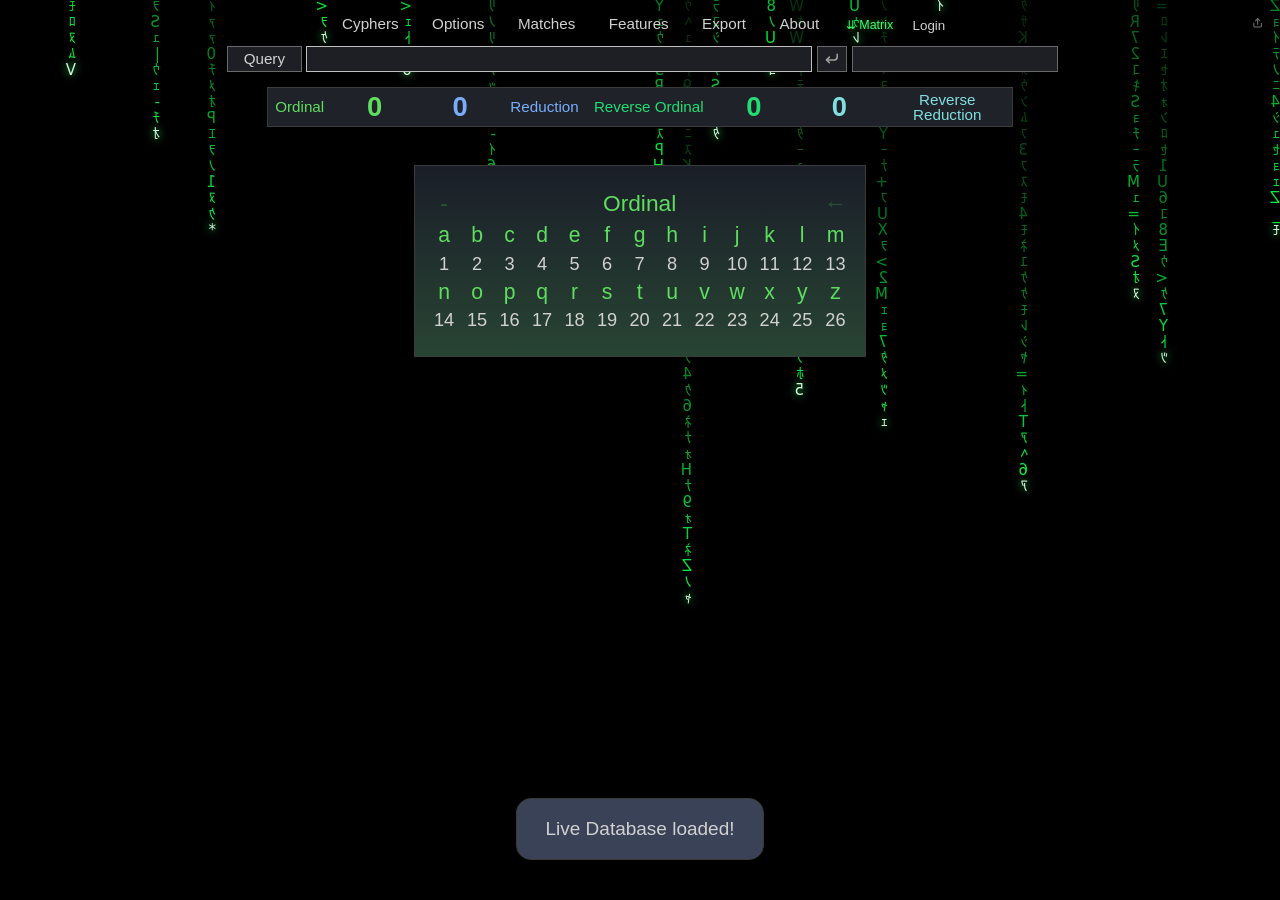
==== commit 0a4fbacf: "v3.1 (Numogram, MD, Astro)" ====
--- a/index.html
+++ b/index.html
@@ -27,6 +27,7 @@
 <link rel="stylesheet" type="text/css" href="calc/styles.css?v=20260920c">
 <link rel="stylesheet" type="text/css" href="auth/auth.css?v=20260919a">
 <link rel="stylesheet" type="text/css" href="calc/master-decoder.css?v=20260919a">
+<link rel="stylesheet" type="text/css" href="calc/numogram.css?v=20260921a">
 
 <!-- defer on every script below (except the inline ones, which can't defer -
      see the DOMContentLoaded wrappers instead): lets the browser fetch all of
@@ -118,6 +119,7 @@
 		<div id="astroMenuArea"></div>
 		<div id="profileMenuArea"></div>
 		<div id="masterDecoderMenuArea"></div>
+		<div id="numogramMenuArea"></div>
 
 		<div id="inputArea">
 		  <input id="queryDBbtn" class="hideValue" type="button" onclick="queryDatabase()" value="Query">
@@ -156,6 +158,7 @@
 <script src="calc/astrology.js?v=20260920f" defer></script>
 <script src="calc/flat-earth.js?v=20260920c" defer></script>
 <script src="calc/master-decoder.js?v=20260919a" defer></script>
+<script src="calc/numogram.js?v=20260921a" defer></script>
 <script src="calc/profile-tab.js?v=20260919a" defer></script>
 <script src="calc/profile-chart.js?v=20260920a" defer></script>
 <script src="calc/social-reply.js?v=20260821q" defer></script>
--- a/calc/numogram.css
+++ b/calc/numogram.css
@@ -0,0 +1,840 @@
+/* ===================== Numogram (Decimal Labyrinth) =====================
+ *
+ * The green field and the black diagram on it.
+ *
+ * Everything here is scoped under .numField and sets its own colours from
+ * scratch. The site's theme variables deliberately do not reach in: the whole
+ * point of the artefact is that it is a flat saturated green field, not a dark
+ * website background, so it must not inherit one when the user changes skin.
+ *
+ * Two tokens carry the entire palette. --num-field is the ground, --num-ink is
+ * the diagram. [data-invert="1"] swaps them, which is the whole of the black
+ * variant - no second stylesheet, no duplicated rules.
+ */
+
+/* The site's shared panel wrapper is padded 0.5em 0em 0.75em 1em - one em on
+ * the left, nothing on the right - and sized with width:fit-content. On every
+ * other panel that is invisible, because their background is the panel's own.
+ * Here the green field IS the artwork, so the missing right-hand padding read
+ * as the field being cut off, and the 1em on the left as it being off-centre.
+ * This panel supplies its own even box instead.
+ */
+.numogramBG {
+	padding: 0.6em;
+	width: fit-content;
+	max-width: 100%;
+	margin: 0.5em auto;
+	box-sizing: border-box;
+}
+
+.numField {
+	--num-field: #1fa14a;          /* flat, saturated, no gradient */
+	--num-ink: #000000;
+	background: var(--num-field);
+	color: var(--num-ink);
+	padding: 1.5em;                /* even on all four sides */
+	margin: 0 auto;
+	width: 100%;
+	max-width: 100%;
+	box-sizing: border-box;
+	/* A column: the head and the foot take what they need, the diagram takes
+	 * the rest. numogramFit() sets the height from the space actually
+	 * available, so the whole artefact fits the window without scrolling
+	 * whatever the window is - which a vh unit cannot do from inside a
+	 * scrolling container. */
+	display: flex;
+	flex-direction: column;
+	min-height: 0;
+	font-family: "Montserrat", Arial, sans-serif;
+	/* no radius, no shadow, no border: it is a field, not a card */
+}
+
+.numField[data-invert="1"] {
+	--num-field: #000000;
+	--num-ink: #ffffff;
+}
+
+/* ---- typography: two words, set small, out of the diagram's way -------- */
+
+.numTitle {
+	display: flex;
+	align-items: baseline;
+	gap: 0.9em;
+	margin: 0 0 0.9em;
+}
+.numTitleMain {
+	font-size: 1.05em;
+	font-weight: 700;
+	letter-spacing: 0.34em;
+	color: var(--num-ink);
+}
+.numTitleSub {
+	font-size: 0.72em;
+	font-weight: 600;
+	letter-spacing: 0.3em;
+	opacity: 0.62;
+	color: var(--num-ink);
+}
+
+/* ---- the diagram ------------------------------------------------------
+ *
+ * The SVG keeps its 2:3 ratio at every width. It is given room rather than
+ * stretched: the composition matters more than filling the panel.
+ */
+
+/* Diagram and annotation side by side. The figure is roughly 0.6 as wide as it
+ * is tall, so standing the text in the space beside it is what makes the field
+ * an even box instead of a wide one with a narrow drawing adrift in it. */
+.numBody {
+	display: flex;
+	align-items: stretch;
+	gap: 1.8em;
+	flex: 1 1 auto;
+	min-height: 0;
+}
+.numSide {
+	/* 32-40% of the feature, and no more: the diagram comes first. */
+	flex: 0 0 34%;
+	min-width: 15em;
+	max-width: 26em;
+	/* Stretch to the body's height and scroll its own overflow. A word trace
+	 * carries a long reading - the character values, two reductions and two
+	 * provenance lines - and that must not push the artwork out of the field
+	 * or spill over the note beneath it. The diagram stays put; only the
+	 * reading moves. */
+	align-self: stretch;
+	min-height: 0;
+	overflow-y: auto;
+	overscroll-behavior: contain;
+	padding-top: 0.2em;
+	padding-right: 0.4em;
+	text-align: left;
+}
+.numSide::-webkit-scrollbar { width: 4px; }
+.numSide::-webkit-scrollbar-thumb { background: currentColor; opacity: 0.3; }
+
+.numStage {
+	display: flex;
+	justify-content: center;
+	align-items: stretch;
+	gap: 1.4em;
+	flex: 1 1 66%;
+	min-width: 0;
+	min-height: 0;
+}
+
+/* Two panels inside the stage: the canonical figure, and - only when a
+ * cosmological model is chosen - the geocentric one beside it. Keeping them
+ * apart is the whole correction: the Ptolemaic structure used to be drawn
+ * through the Numogram, and that is what made both unreadable. */
+.numPanel {
+	display: flex;
+	align-items: flex-start;
+	justify-content: center;
+	min-width: 0;
+	min-height: 0;
+}
+.numPanelMain { flex: 1 1 auto; }
+.numPanelGeo { flex: 0 0 34%; max-width: 22em; }
+.numPanelGeo:empty { display: none; }
+
+.numGeoSvg {
+	display: block;
+	width: 100%;
+	height: 100%;
+	max-height: 100%;
+	overflow: visible;
+	color: var(--num-ink);
+}
+.numSvg {
+	display: block;
+	/* Fill the stage and let preserveAspectRatio="xMidYMid meet" do the
+	 * fitting: the drawing scales by the tighter of the two axes and stays
+	 * centred, so it is never stretched on one axis and never clipped. */
+	width: 100%;
+	height: 100%;
+	min-height: 0;
+	overflow: visible;
+	color: var(--num-ink);
+}
+
+/* Thin technical line work throughout. Stroke widths are in user units, so
+ * they scale with the figure and keep their relative weights. */
+
+.numZoneRing,
+.numGateRing {
+	fill: none;
+	stroke: var(--num-ink);
+	stroke-width: 3.2;
+	vector-effect: non-scaling-stroke;
+}
+/* Opaque, because the gate rides its own channel and the line must pass
+ * behind the numeral rather than through it - which is exactly how the
+ * reference draws these. */
+.numGateRing { stroke-width: 2.4; fill: var(--num-field); }
+
+.numZoneText,
+.numGateText {
+	fill: var(--num-ink);
+	text-anchor: middle;
+	dominant-baseline: central;
+	font-family: "Montserrat", Arial, sans-serif;
+	font-weight: 500;
+	pointer-events: none;
+}
+.numGateText { font-size: 22px; font-weight: 600; }
+
+/* The current's own value, set in the same small circle as a gate so the two
+ * kinds of annotation read as one family - which is how the reference does it. */
+.numCurValRing {
+	fill: var(--num-field);
+	stroke: var(--num-ink);
+	stroke-width: 2.4;
+	vector-effect: non-scaling-stroke;
+}
+.numCurValText {
+	fill: var(--num-ink);
+	text-anchor: middle;
+	dominant-baseline: central;
+	font-family: "Montserrat", Arial, sans-serif;
+	font-size: 19px;
+	font-weight: 600;
+	pointer-events: none;
+}
+.numCurrent.numOn .numCurValRing { fill: var(--num-ink); }
+.numCurrent.numOn .numCurValText { fill: var(--num-field); }
+
+/* The tractor arrow stays fine even when its current is a broad form: the
+ * weight belongs to the link between the pair, not to where it runs. */
+.numCurTractor { stroke-width: 2.4; }
+.numCurrent.numOn .numCurTractor { stroke-width: 4; }
+
+.numChLine,
+.numCurLine {
+	fill: none;
+	stroke: var(--num-ink);
+	stroke-width: 2.6;
+	stroke-linecap: round;
+	vector-effect: non-scaling-stroke;
+}
+.numCurLine { stroke-width: 3.2; }
+
+.numChHead,
+.numCurHead,
+.numCurBody {
+	fill: var(--num-ink);
+	stroke: none;
+}
+
+/* The Torque circuit: the broad directional form. A filled tapered ribbon,
+ * not a thick stroke - the reference's heavy currents swell along their
+ * length rather than running at one width. */
+.numCurrent.numHeavy .numCurBody { fill: var(--num-ink); }
+
+/* ---- zones: selectable, but never buttons ------------------------------ */
+
+.numZone { cursor: pointer; }
+.numZone:focus { outline: none; }
+
+/* Hover and focus: the outline thickens. That is all. */
+.numZone:hover .numZoneRing,
+.numZone:focus-visible .numZoneRing { stroke-width: 5.4; }
+
+/* Focus needs to be visible without a glow, so the ring doubles rather than
+ * lights up - a dashed companion just outside it, in the same ink. */
+.numZone:focus-visible .numZoneRing {
+	stroke-dasharray: 5 5;
+}
+
+/* Selected: the zone inverts. Ink fills the circle, the numeral drops out to
+ * the field colour. The original diagram's own vocabulary, nothing added. */
+.numZone.numOn .numZoneRing { fill: var(--num-ink); stroke-width: 3.2; }
+.numZone.numOn .numZoneText { fill: var(--num-field); }
+
+/* The syzygetic twin: heavier outline, not filled. */
+.numZone.numTwin .numZoneRing { stroke-width: 6.2; }
+
+/* Where a current or channel lands: a doubled rim. */
+.numZone.numTrace .numZoneRing { stroke-width: 4.6; }
+
+.numGate.numOn .numGateRing { fill: var(--num-ink); }
+.numGate.numOn .numGateText { fill: var(--num-field); }
+
+/* A lit current or channel thickens; it does not glow. */
+.numChannel.numOn .numChLine { stroke-width: 5.2; }
+.numCurrent.numOn .numCurLine { stroke-width: 6; }
+
+/* ---- dimming: selection, time system, layers ---------------------------
+ *
+ * Everything unselected recedes by losing opacity rather than changing hue,
+ * so the black/green relationship holds at every state.
+ */
+
+.numSvg[data-mode="torque"] .numCurrent:not([data-sys="torque"]),
+.numSvg[data-mode="torque"] .numChannel:not([data-sys="torque"]),
+.numSvg[data-mode="torque"] .numGate:not([data-sys="torque"]),
+.numSvg[data-mode="torque"] .numZone:not([data-sys="torque"]),
+.numSvg[data-mode="warp"] .numCurrent:not([data-sys="warp"]),
+.numSvg[data-mode="warp"] .numChannel:not([data-sys="warp"]),
+.numSvg[data-mode="warp"] .numGate:not([data-sys="warp"]),
+.numSvg[data-mode="warp"] .numZone:not([data-sys="warp"]),
+.numSvg[data-mode="plex"] .numCurrent:not([data-sys="plex"]),
+.numSvg[data-mode="plex"] .numChannel:not([data-sys="plex"]),
+.numSvg[data-mode="plex"] .numGate:not([data-sys="plex"]),
+.numSvg[data-mode="plex"] .numZone:not([data-sys="plex"]) {
+	opacity: 0.32;
+}
+
+.numSvg[data-layer-currents="0"] .numLayerCurrents,
+.numSvg[data-layer-gates="0"] .numLayerGates,
+.numSvg[data-layer-gates="0"] .numLayerChannels,
+.numSvg[data-layer-zones="0"] .numLayerZones { display: none; }
+
+/* SYZYGIES off hides only the currents that express them, leaving the gates
+ * and channels - the secondary traffic - visible on their own. */
+.numSvg[data-layer-syzygies="0"] .numLayerCurrents { opacity: 0.22; }
+
+/* ---- annotation: typography, not a panel ------------------------------- */
+
+.numAnnot {
+	margin: 0;
+	max-width: 100%;
+	font-size: 0.76em;
+	font-weight: 500;
+	letter-spacing: 0.15em;
+	line-height: 1.5;
+	color: var(--num-ink);
+	min-height: 1.5em;
+}
+.numAnnotHead { font-weight: 700; letter-spacing: 0.24em; }
+.numAnnotFoot { opacity: 0.6; }
+.numAnnotIdle { opacity: 0.55; }
+
+/* SELECTED / RELATION / ARITHMETIC / STRUCTURES. The label column is set
+ * lighter than its value so the eye reads the values first. */
+.numAnnotGroup { margin-bottom: 0.7em; }
+.numAnnotLabel {
+	font-size: 0.88em;
+	font-weight: 600;
+	letter-spacing: 0.2em;
+	opacity: 0.55;
+}
+.numAnnotRow { display: flex; gap: 0.6em; }
+.numAnnotRow > span:first-child { flex: 0 0 5.4em; opacity: 0.55; }
+.numAnnotExp {
+	margin-top: 0.5em;
+	font-size: 0.86em;
+	letter-spacing: 0.14em;
+	opacity: 0.55;
+}
+
+/* ---- controls: text, set in a row, no containers ----------------------- */
+
+.numCtlRow {
+	display: flex;
+	flex-wrap: wrap;
+	gap: 0.9em 1.15em;
+	max-width: 100%;
+	margin: 1.1em 0 0;
+}
+.numCtl {
+	background: none;
+	border: none;
+	padding: 0;
+	margin: 0;
+	font-family: inherit;
+	font-size: 0.74em;
+	font-weight: 600;
+	letter-spacing: 0.19em;
+	color: var(--num-ink);
+	opacity: 0.45;
+	cursor: pointer;
+	text-transform: uppercase;
+}
+.numCtl:hover { opacity: 0.8; }
+.numCtl.numCtlOn { opacity: 1; box-shadow: 0 2px 0 0 var(--num-ink); }
+.numCtlPlain { opacity: 0.65; }
+.numCtl:focus-visible { outline: 2px solid var(--num-ink); outline-offset: 3px; }
+
+.numNumberRow { align-items: baseline; gap: 0.7em; }
+.numNumberInput {
+	background: none;
+	border: none;
+	border-bottom: 2px solid var(--num-ink);
+	color: var(--num-ink);
+	font-family: inherit;
+	font-size: 0.86em;
+	font-weight: 600;
+	letter-spacing: 0.2em;
+	width: 6.5em;
+	padding: 0.15em 0;
+	border-radius: 0;
+}
+.numNumberInput:focus { outline: none; border-bottom-width: 4px; }
+.numNumberOut { margin-top: 0.6em; }
+
+/* ---- the note about the reference -------------------------------------
+ * Outside the field, in the site's own voice, so it cannot be mistaken for
+ * part of the diagram. */
+
+/* The panel around this is sized to fit its contents, and a paragraph's
+ * max-content width is the whole sentence on one line - which was stretching
+ * that panel to the full width of the page and leaving the green field adrift
+ * in the middle of it. width:0 keeps the note out of the intrinsic size;
+ * min-width:100% then fills whatever the field settled on. */
+.numNote {
+	text-align: left;
+	width: 0;
+	min-width: 100%;
+	box-sizing: border-box;
+	margin: 1.1em 0 0;
+	padding: 0 0.2em;
+	font-size: 0.82em;
+	line-height: 1.6;
+	color: var(--text-3, #a1a1a1);
+}
+
+/* ---- motion ------------------------------------------------------------
+ * There is none by default. A lit current traces once when it is selected,
+ * and that is the only animation in the feature. */
+
+@keyframes numTrace {
+	from { stroke-dashoffset: 320; }
+	to { stroke-dashoffset: 0; }
+}
+.numCurrent.numOn .numCurLine,
+.numChannel.numOn .numChLine {
+	stroke-dasharray: 320;
+	animation: numTrace 0.75s ease-out 1;
+}
+
+@media (prefers-reduced-motion: reduce) {
+	.numCurrent.numOn .numCurLine,
+	.numChannel.numOn .numChLine {
+		stroke-dasharray: none;
+		animation: none;
+	}
+}
+
+/* ---- narrow screens ----------------------------------------------------
+ *
+ * The figure keeps its proportions and its vertical arrangement; it simply
+ * gets smaller. Nothing is rearranged, nothing is dropped. Touch targets are
+ * handled by the SVG scaling with the viewport rather than by enlarging the
+ * circles, so the composition is unchanged.
+ */
+
+/* Narrow: the annotation goes back under the diagram, which is the only
+ * arrangement that keeps the figure a usable size on a phone. */
+@media (max-width: 620px) {
+	.numBody { display: block; overflow: visible; }
+	/* the two diagrams stack rather than squeezing side by side */
+	.numStage { flex-direction: column; align-items: center; gap: 1.1em; }
+	.numPanelGeo { flex: 0 0 auto; width: 100%; max-width: 20em; }
+	.numGeoSvg { height: auto; max-height: 46vh; }
+	.numSide { margin-top: 1.1em; }
+	.numStage { justify-content: center; }
+	.numSvg { height: auto; width: 100%; max-height: 58vh; }
+}
+
+@media (max-width: 560px) {
+	.numField { padding: 1em; }
+	.numSvg { height: 48vh; min-height: 260px; }
+	.numCtlRow { gap: 0.9em; }
+	.numAnnot { font-size: 0.72em; letter-spacing: 0.12em; }
+	.numTitleMain { font-size: 0.95em; letter-spacing: 0.26em; }
+	.numNote { padding: 0 1em; }
+}
+
+/* A short window - a laptop, or the panel opened low - shrinks the figure
+ * rather than pushing the controls off the bottom. */
+@media (max-height: 760px) {
+	.numField { padding: 1em; }
+	.numAnnot { font-size: 0.72em; }
+	.numCtlRow { margin-top: 0.8em; }
+}
+
+/* ---- the reading: labels, values, provenance --------------------------
+ *
+ * Editorial annotation rather than an application panel: a small label, the
+ * value under it, and a status line wherever the claim is not plain Numogram
+ * structure. No boxes, no rules, no containers.
+ */
+
+.numAnnotBig {
+	font-size: 1.6em;
+	font-weight: 700;
+	letter-spacing: 0.12em;
+	line-height: 1.1;
+	margin: 0.1em 0 0.15em;
+}
+
+/* Provenance. Three statuses, distinguished by weight and opacity only - the
+ * field is green and black, and a status tag is not a reason to break that. */
+.numStatus {
+	font-size: 0.78em;
+	font-weight: 600;
+	letter-spacing: 0.16em;
+	margin: -0.35em 0 0.7em;
+	opacity: 0.5;
+}
+.numStatus-canonical { opacity: 0.5; }
+.numStatus-attested { opacity: 0.66; }
+.numStatus-experimental {
+	opacity: 0.85;
+	box-shadow: inset 0 -1px 0 0 currentColor;
+	display: inline-block;
+	padding-bottom: 1px;
+}
+
+/* AQ character values, set as a run rather than a table - it is a reading of
+ * a word, so it should read along the line like one. */
+.numChars { display: flex; flex-wrap: wrap; gap: 0.5em 0.75em; margin: 0.15em 0 0.4em; }
+.numChar {
+	font-size: 0.92em;
+	letter-spacing: 0.06em;
+	white-space: nowrap;
+}
+.numChar b { font-weight: 700; margin-left: 0.28em; }
+
+/* ---- the trace input --------------------------------------------------- */
+
+.numTraceHead { align-items: baseline; gap: 1em; margin-top: 1.4em; }
+.numTraceHead .numAnnotLabel { margin: 0; }
+.numTraceMsg {
+	font-size: 0.74em;
+	font-weight: 600;
+	letter-spacing: 0.16em;
+	margin-top: 0.4em;
+	min-height: 1.1em;
+	opacity: 0.8;
+}
+
+/* ---- recent traces ----------------------------------------------------- */
+
+.numHistory { margin-top: 1.2em; display: flex; flex-wrap: wrap; gap: 0.5em 0.9em; align-items: baseline; }
+.numHistory .numAnnotLabel { flex: 0 0 100%; margin-bottom: 0.1em; }
+.numHistBtn {
+	background: none;
+	border: none;
+	padding: 0;
+	font-family: inherit;
+	font-size: 0.74em;
+	font-weight: 600;
+	letter-spacing: 0.12em;
+	color: var(--num-ink);
+	opacity: 0.55;
+	cursor: pointer;
+	max-width: 100%;
+	overflow: hidden;
+	text-overflow: ellipsis;
+	white-space: nowrap;
+}
+.numHistBtn:hover { opacity: 0.9; }
+.numHistBtn:focus-visible { outline: 2px solid var(--num-ink); outline-offset: 2px; }
+
+/* ---- sources, folded away ---------------------------------------------- */
+
+.numDetails {
+	margin-top: 1.4em;
+	border-top: 1px solid currentColor;
+	padding-top: 0.8em;
+	color: var(--num-ink);
+	opacity: 0.85;
+}
+.numDetails > summary {
+	cursor: pointer;
+	font-size: 0.74em;
+	font-weight: 600;
+	letter-spacing: 0.22em;
+	opacity: 0.7;
+	list-style: none;
+}
+.numDetails > summary::-webkit-details-marker { display: none; }
+.numDetails > summary::before { content: "+ "; }
+.numDetails[open] > summary::before { content: "\2212 "; }
+.numDetails > summary:focus-visible { outline: 2px solid var(--num-ink); outline-offset: 3px; }
+.numDetailsBody { margin-top: 0.9em; column-gap: 2.2em; }
+.numSrc { margin-bottom: 1em; break-inside: avoid; }
+.numSrcClaim { font-size: 0.82em; line-height: 1.5; }
+.numSrcFrom { font-size: 0.78em; line-height: 1.5; opacity: 0.62; margin-top: 0.25em; }
+
+@media (min-width: 760px) {
+	.numDetailsBody { column-count: 2; }
+}
+
+/* ---- the geocentric overlay (experimental) ----------------------------
+ *
+ * Secondary to the Numogram throughout: thinner than any canonical line,
+ * lower in contrast, and drawn underneath the zones so it can never cover
+ * them. With the mode off none of this is rendered at all, so the canonical
+ * diagram is exactly what it was.
+ */
+
+.numGeoSphere {
+	fill: none;
+	stroke: var(--num-ink);
+	stroke-width: 1.2;
+	opacity: 0.5;
+	vector-effect: non-scaling-stroke;
+}
+.numGeoMark {
+	fill: var(--num-field);
+	stroke: var(--num-ink);
+	stroke-width: 1.8;
+	vector-effect: non-scaling-stroke;
+}
+.numGeoDot { fill: var(--num-ink); }
+.numGeoLabel {
+	fill: var(--num-ink);
+	font-family: "Montserrat", Arial, sans-serif;
+	font-size: 21px;
+	font-weight: 600;
+	letter-spacing: 0.1em;
+	opacity: 0.72;
+	pointer-events: none;
+}
+
+/* The tie from a body to the zone the Planetwork gives it. Dashed, because it
+ * is a correspondence this application is drawing between two systems - not a
+ * current, not a channel, and not anything either system asserts. */
+.numGeoTie {
+	fill: none;
+	stroke: var(--num-ink);
+	stroke-width: 1.2;
+	stroke-dasharray: 3 6;
+	opacity: 0.45;
+	vector-effect: non-scaling-stroke;
+}
+
+.numGeoBody { cursor: pointer; }
+.numGeoBody:focus { outline: none; }
+.numGeoBody:hover .numGeoSphere,
+.numGeoBody:focus-visible .numGeoSphere { opacity: 0.9; stroke-width: 2; }
+.numGeoBody:focus-visible .numGeoMark { stroke-dasharray: 3 3; }
+
+.numGeoBody.numOn .numGeoSphere { opacity: 1; stroke-width: 2.4; }
+.numGeoBody.numOn .numGeoMark { fill: var(--num-ink); }
+.numGeoBody.numOn .numGeoLabel { opacity: 1; font-weight: 700; }
+.numGeoBody.numOn .numGeoTie { opacity: 0.85; stroke-width: 2; }
+
+/* Deferent and epicycle, drawn for a selected superior planet. Schematic
+ * geometry showing why the model produces an apparent reversal - not a
+ * simulation, and not Ptolemy's own figures. */
+.numGeoEpicycle {
+	fill: none;
+	stroke: var(--num-ink);
+	stroke-width: 1.6;
+	vector-effect: non-scaling-stroke;
+}
+.numGeoApparent {
+	fill: none;
+	stroke: var(--num-ink);
+	stroke-width: 2.2;
+	stroke-linecap: round;
+	vector-effect: non-scaling-stroke;
+}
+
+/* Post-Ptolemaic bodies are held at arm's length even in the drawing. */
+.numGeoBody[data-set="extended"] .numGeoSphere { stroke-dasharray: 8 7; }
+.numGeoBody[data-set="extended"] .numGeoLabel { opacity: 0.55; }
+
+/* ---- the mode's own standing note -------------------------------------- */
+
+.numCosmoRow { align-items: baseline; gap: 1em; margin-top: 1.4em; }
+.numCosmoRow .numAnnotLabel { margin: 0; }
+.numGeoSetRow { margin-top: 0.5em; }
+.numGeoNote {
+	font-size: 0.72em;
+	line-height: 1.5;
+	letter-spacing: 0.04em;
+	margin-top: 0.6em;
+	opacity: 0.72;
+}
+.numGeoNote:empty { margin-top: 0; }
+
+/* ---- information containers -------------------------------------------
+ *
+ * Quiet research sections, not dashboard cards: one hairline rule above each,
+ * a small label, then the values. No fill, no radius, no shadow, no badge.
+ */
+
+.numBox {
+	border-top: 1px solid currentColor;
+	padding-top: 0.55em;
+	margin-bottom: 0.9em;
+	opacity: 1;
+}
+.numBox:first-child { border-top: none; padding-top: 0; }
+.numBoxLabel {
+	margin: 0 0 0.3em;
+	font-size: 0.72em;
+	font-weight: 600;
+	letter-spacing: 0.2em;
+	opacity: 0.55;
+	text-transform: uppercase;
+}
+/* the rule is what separates sections, so a status tag sits tight under its
+ * own box rather than floating between two */
+.numBox + .numStatus { margin: -0.7em 0 0.9em; }
+
+/* ---- the cosmology selector -------------------------------------------- */
+
+.numSelect {
+	background: none;
+	border: none;
+	border-bottom: 1px solid currentColor;
+	border-radius: 0;
+	color: var(--num-ink);
+	font-family: inherit;
+	font-size: 0.78em;
+	font-weight: 600;
+	letter-spacing: 0.12em;
+	padding: 0.1em 1.2em 0.15em 0;
+	cursor: pointer;
+	/* the site's own select styling would bring a panel background in with it */
+	-webkit-appearance: none;
+	appearance: none;
+	background-image: linear-gradient(45deg, transparent 50%, currentColor 50%),
+	                  linear-gradient(135deg, currentColor 50%, transparent 50%);
+	background-position: right 4px center, right 0px center;
+	background-size: 4px 4px, 4px 4px;
+	background-repeat: no-repeat;
+}
+.numSelect:focus-visible { outline: 2px solid var(--num-ink); outline-offset: 3px; }
+/* the option list is drawn by the platform, so it needs real colours */
+.numSelect option { background: #101010; color: #ededed; }
+
+.numCosmoRow, .numGeoSetRow { align-items: baseline; gap: 0.9em; margin-top: 1.2em; }
+.numCosmoRow .numAnnotLabel,
+.numGeoSetRow .numAnnotLabel { margin: 0; }
+
+/* ---- the direction marks ----------------------------------------------
+ * The small solid triangle the reference draws inside every zone. Purely
+ * visual: it never takes a pointer event. */
+.numZoneMark { fill: var(--num-ink); stroke: none; pointer-events: none; }
+.numZone.numOn .numZoneMark { fill: var(--num-field); }
+
+/* ---- hit areas ---------------------------------------------------------
+ *
+ * The visible linework is thin, and a thin stroke is a poor target. These sit
+ * over the artwork, take the pointer events, and are invisible - the design
+ * is unchanged, only the reach of the cursor is.
+ */
+.numHit {
+	fill: transparent;
+	stroke: none;
+	pointer-events: all;
+	cursor: pointer;
+}
+.numHitLine {
+	fill: none;
+	stroke: transparent;
+	stroke-width: 16;
+	stroke-linecap: round;
+	pointer-events: stroke;
+	cursor: pointer;
+	vector-effect: non-scaling-stroke;
+}
+
+/* The visible parts no longer need to catch anything, so a click in the
+ * middle of a zone cannot be swallowed by the ring or the numeral. */
+.numZoneRing, .numGateRing, .numZoneText, .numGateText,
+.numCurValRing, .numCurValText, .numCurLine, .numCurBody, .numCurHead,
+.numChLine, .numChHead { pointer-events: none; }
+
+.numGate { cursor: pointer; }
+.numGate:focus-visible .numGateRing { stroke-dasharray: 3 3; }
+
+/* ---- the geocentric panel: radial bands -------------------------------
+ *
+ * One band per body. Concentric rings put two labels on the same circle and
+ * they collided; a band per body cannot. Earth is on the floor and the
+ * spheres rise from it in the Ptolemaic order.
+ *
+ * Every stroke here is lighter than the canonical linework: this is the
+ * secondary model and it must read as secondary.
+ */
+
+.numBandLine {
+	stroke: var(--num-ink);
+	stroke-width: 1.2;
+	opacity: 0.45;
+	vector-effect: non-scaling-stroke;
+}
+.numBandMark { fill: var(--num-field); stroke: var(--num-ink); stroke-width: 1.6; vector-effect: non-scaling-stroke; }
+.numBandEarthDot { fill: var(--num-ink); stroke: none; }
+
+.numBandName {
+	fill: var(--num-ink);
+	font-family: "Montserrat", Arial, sans-serif;
+	font-size: 22px;
+	font-weight: 600;
+	letter-spacing: 0.1em;
+	text-anchor: start;
+	pointer-events: none;
+}
+.numBandRole {
+	fill: var(--num-ink);
+	font-family: "Montserrat", Arial, sans-serif;
+	font-size: 17px;
+	font-weight: 500;
+	letter-spacing: 0.08em;
+	text-anchor: end;
+	opacity: 0.55;
+	pointer-events: none;
+}
+.numBandNote {
+	fill: var(--num-ink);
+	font-family: "Montserrat", Arial, sans-serif;
+	font-size: 14px;
+	font-weight: 600;
+	letter-spacing: 0.16em;
+	text-anchor: middle;
+	opacity: 0.5;
+	pointer-events: none;
+}
+
+.numBandEarth .numBandName { font-weight: 700; }
+.numBandEarth .numBandLine { opacity: 0.85; stroke-width: 2; }
+
+.numBand { cursor: pointer; }
+.numBand:focus { outline: none; }
+.numBand:hover .numBandLine { opacity: 0.85; }
+.numBand:focus-visible .numBandLine { opacity: 1; stroke-dasharray: 5 4; }
+.numBand.numOn .numBandLine { opacity: 1; stroke-width: 2.6; }
+.numBand.numOn .numBandName { font-weight: 700; }
+.numBand.numOn .numBandMark { fill: var(--num-ink); }
+.numBand.numOn .numBandRole { opacity: 0.9; }
+
+/* post-Ptolemaic bodies are held at arm's length in the drawing too */
+.numBand[data-set="extended"] .numBandLine { stroke-dasharray: 8 7; }
+.numBand[data-set="extended"] .numBandName { opacity: 0.62; }
+
+/* the one tie, drawn only for the selected body in cross-map */
+.numBandTie {
+	stroke: var(--num-ink);
+	stroke-width: 1.6;
+	fill: none;
+	vector-effect: non-scaling-stroke;
+}
+.numBandTieText {
+	fill: var(--num-ink);
+	font-family: "Montserrat", Arial, sans-serif;
+	font-size: 15px;
+	font-weight: 700;
+	letter-spacing: 0.1em;
+	text-anchor: end;
+	pointer-events: none;
+}
+
+/* ---- information containers become real boxes ------------------------- */
+
+.numBox {
+	border: 1px solid currentColor;
+	border-top: 1px solid currentColor;
+	padding: 0.6em 0.75em 0.7em;
+	margin-bottom: 0.8em;
+}
+.numBox:first-child { border-top: 1px solid currentColor; padding-top: 0.6em; }
+.numBox + .numStatus { margin: -0.45em 0 0.8em 0.1em; }
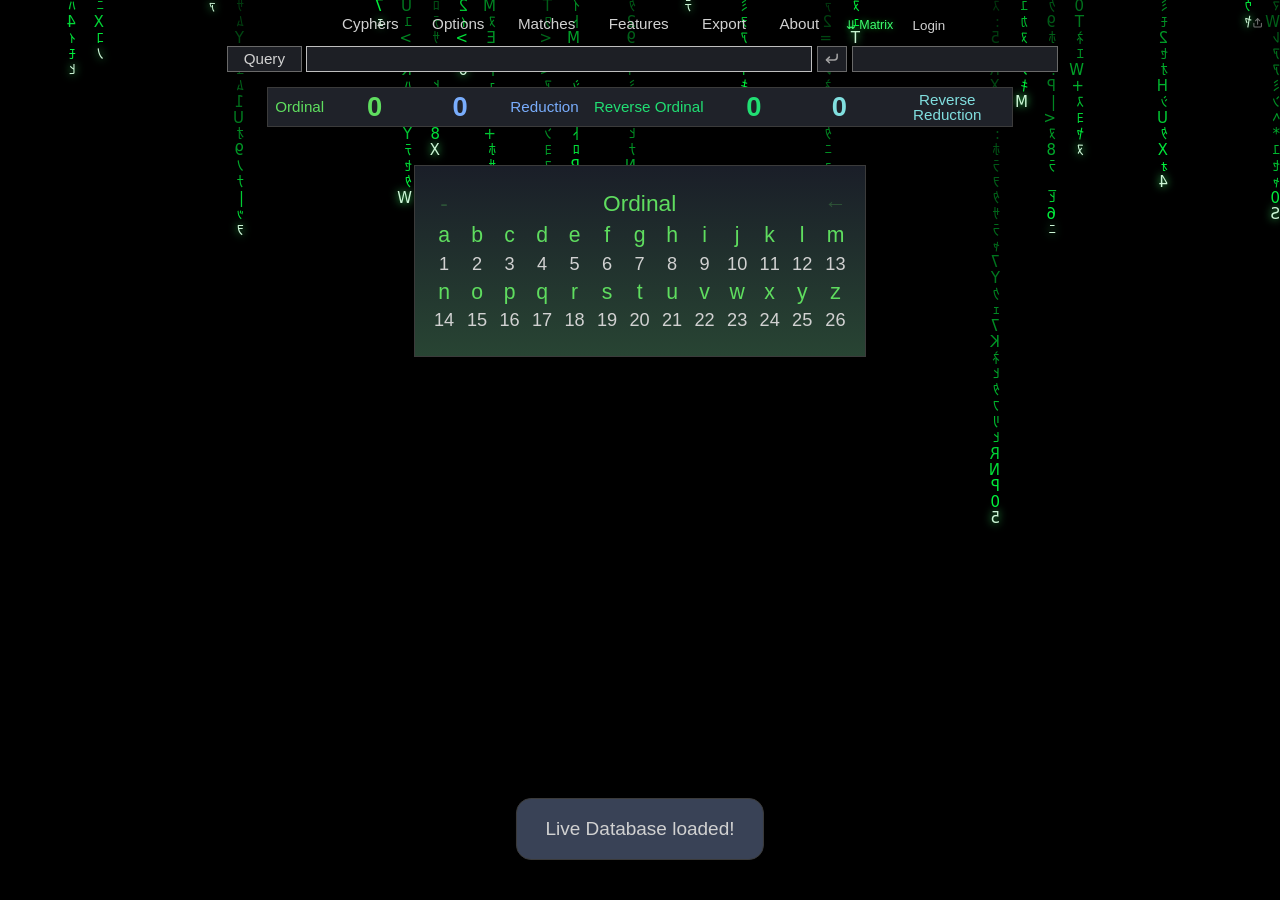
==== commit 18e5edb4: "refresh cache keys for sync safety repairs" ====
--- a/index.html
+++ b/index.html
@@ -168,21 +168,21 @@
 <script src="calc/database.js?v=20260920e" defer></script>
 <script src="calc/quick-guide.js?v=20260821q" defer></script>
 
-<script src="calc/localstorage.js?v=20260821q" defer></script>
+<script src="calc/localstorage.js?v=654da28095c671b6" defer></script>
 <script src="calc/encoding.js?v=20260918b" defer></script>
 <script src="calc/encoding-ciphers.js?v=20260821q" defer></script>
 
 <script src="calc/coderain.js?v=20260918b" defer></script>
 
 <!-- after every script that declares an option, before anything that restores one -->
-<script src="calc/reset-defaults.js?v=20260821q" defer></script>
+<script src="calc/reset-defaults.js?v=146b7d7fb4b480ab" defer></script>
 
 <script src="auth/supabase-config.js?v=20260821q" defer></script>
 <script src="auth/auth.js?v=20260919b" defer></script>
 <script src="auth/auth-ui.js?v=20260821q" defer></script>
 <script src="auth/username-gate.js?v=20260919b" defer></script>
-<script src="auth/history-sync.js?v=20260821q" defer></script>
-<script src="auth/workspace-sync.js?v=20260821q" defer></script>
+<script src="auth/history-sync.js?v=1da6e41e8a4325ba" defer></script>
+<script src="auth/workspace-sync.js?v=984ac2ce29df437e" defer></script>
 <script src="auth/profile-features.js?v=20260821q" defer></script>
 <script src="auth/friends.js?v=20260821q" defer></script>
 <script src="auth/chat.js?v=20260821q" defer></script>
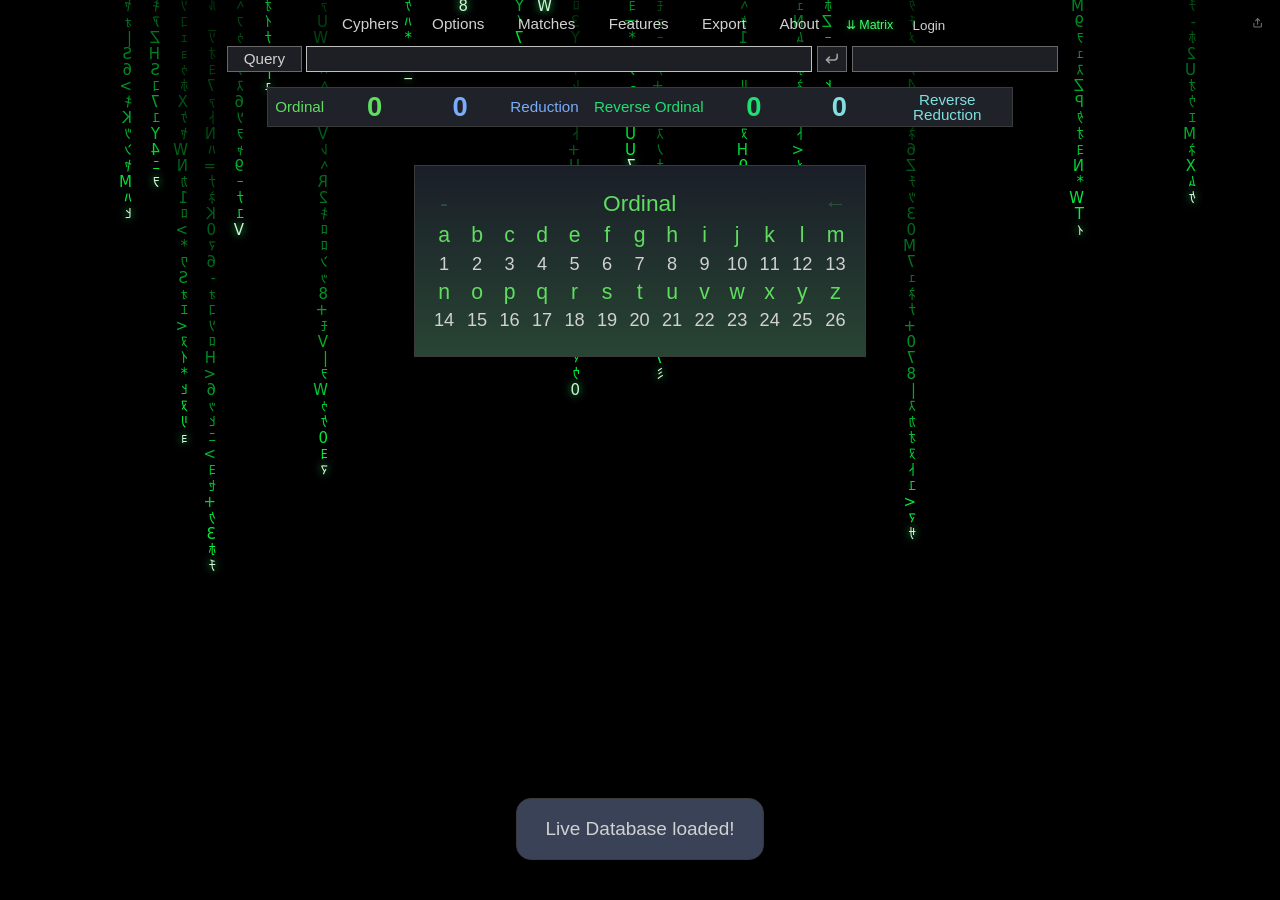
==== commit 0b26835a: "reload button update" ====
--- a/index.html
+++ b/index.html
@@ -179,7 +179,7 @@
 
 <script src="auth/supabase-config.js?v=20260821q" defer></script>
 <script src="auth/auth.js?v=20260919b" defer></script>
-<script src="auth/auth-ui.js?v=20260821q" defer></script>
+<script src="auth/auth-ui.js?v=0e15e9acaaeaaafe" defer></script>
 <script src="auth/username-gate.js?v=20260919b" defer></script>
 <script src="auth/history-sync.js?v=1da6e41e8a4325ba" defer></script>
 <script src="auth/workspace-sync.js?v=984ac2ce29df437e" defer></script>
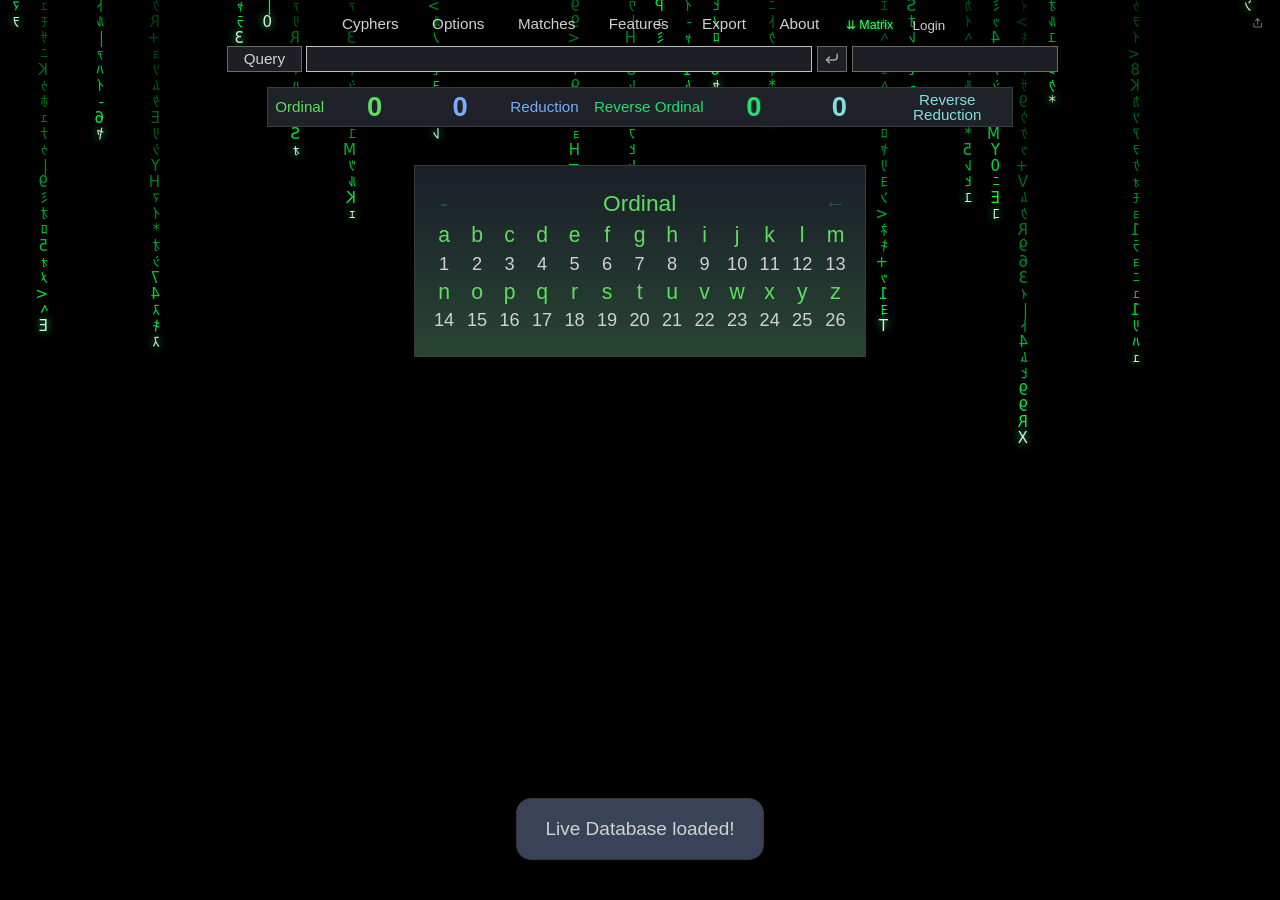
==== commit 27dbe738: "update history-sync function  sync loop :(" ====
--- a/index.html
+++ b/index.html
@@ -179,9 +179,9 @@
 
 <script src="auth/supabase-config.js?v=20260821q" defer></script>
 <script src="auth/auth.js?v=20260919b" defer></script>
-<script src="auth/auth-ui.js?v=0e15e9acaaeaaafe" defer></script>
+<script src="auth/auth-ui.js?v=b513a0632d9bad5b" defer></script>
 <script src="auth/username-gate.js?v=20260919b" defer></script>
-<script src="auth/history-sync.js?v=1da6e41e8a4325ba" defer></script>
+<script src="auth/history-sync.js?v=609d5aa2e0ce9e07" defer></script>
 <script src="auth/workspace-sync.js?v=984ac2ce29df437e" defer></script>
 <script src="auth/profile-features.js?v=20260821q" defer></script>
 <script src="auth/friends.js?v=20260821q" defer></script>
